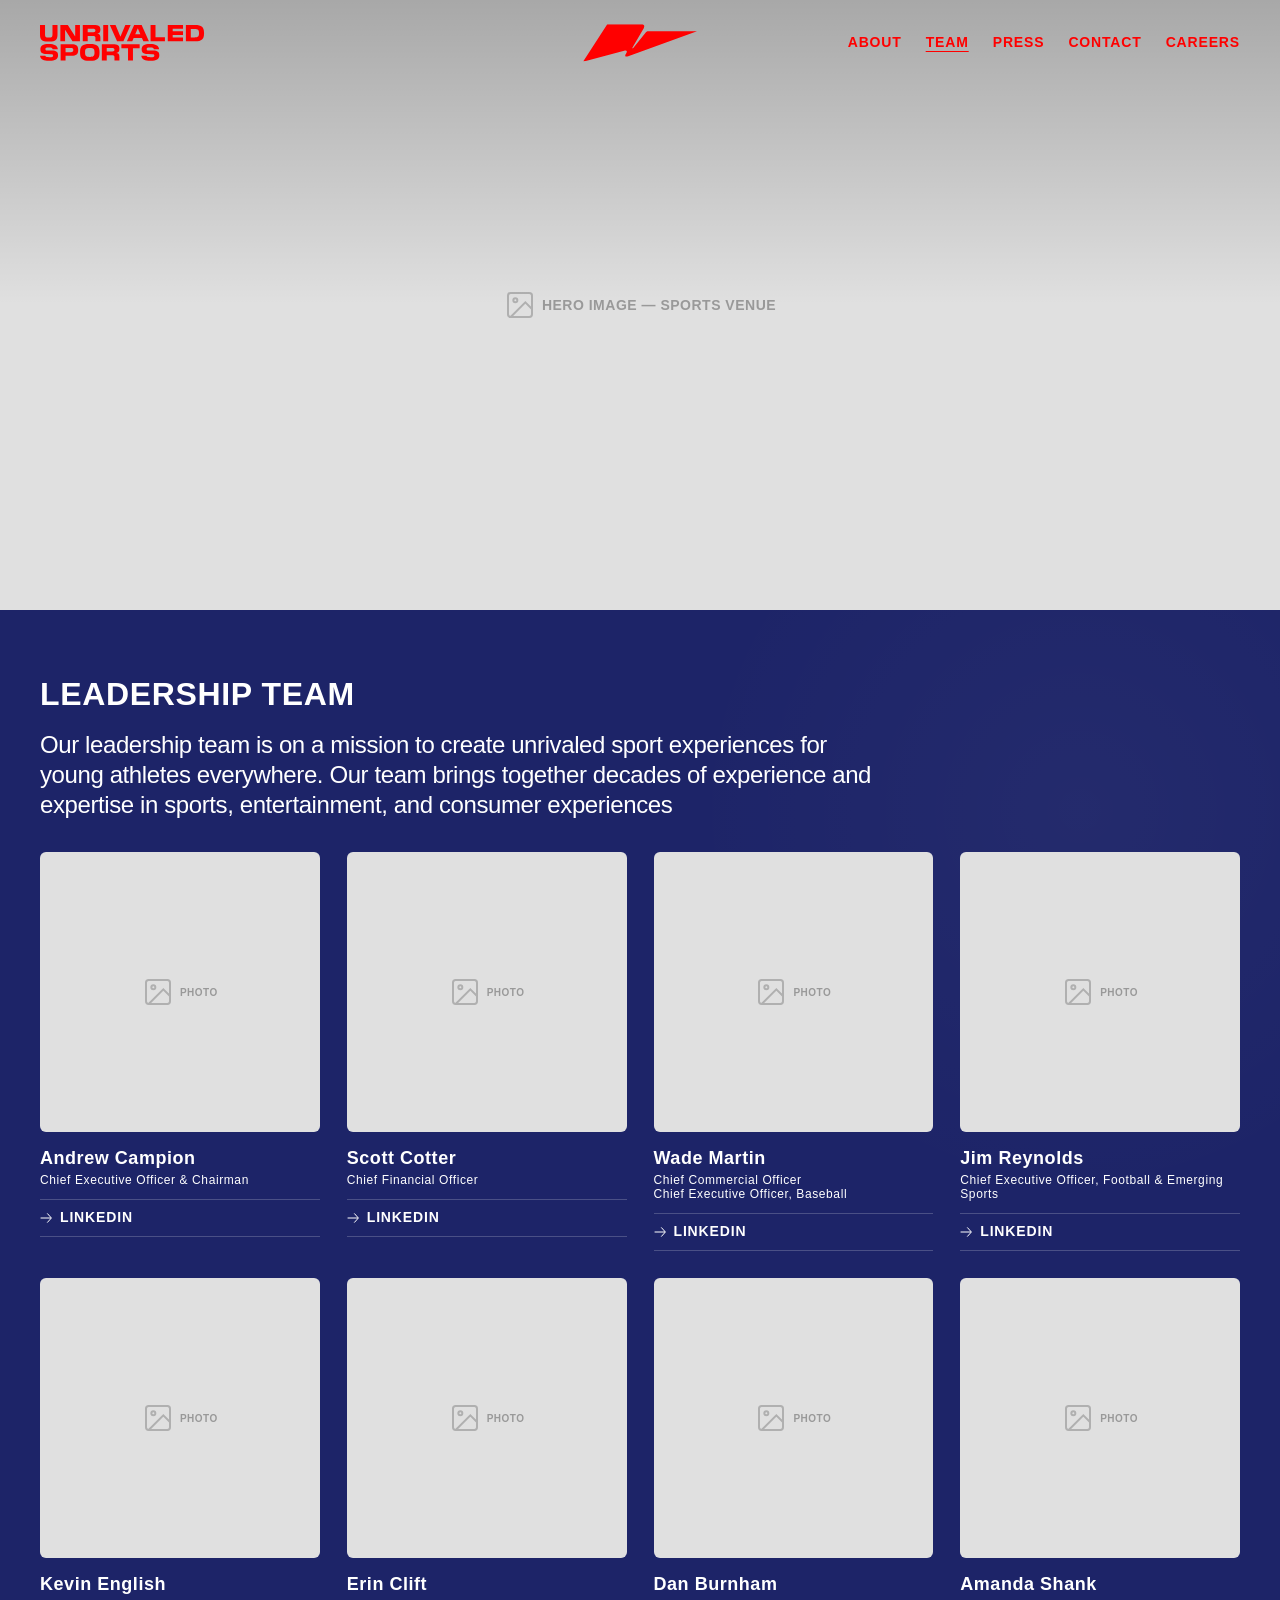
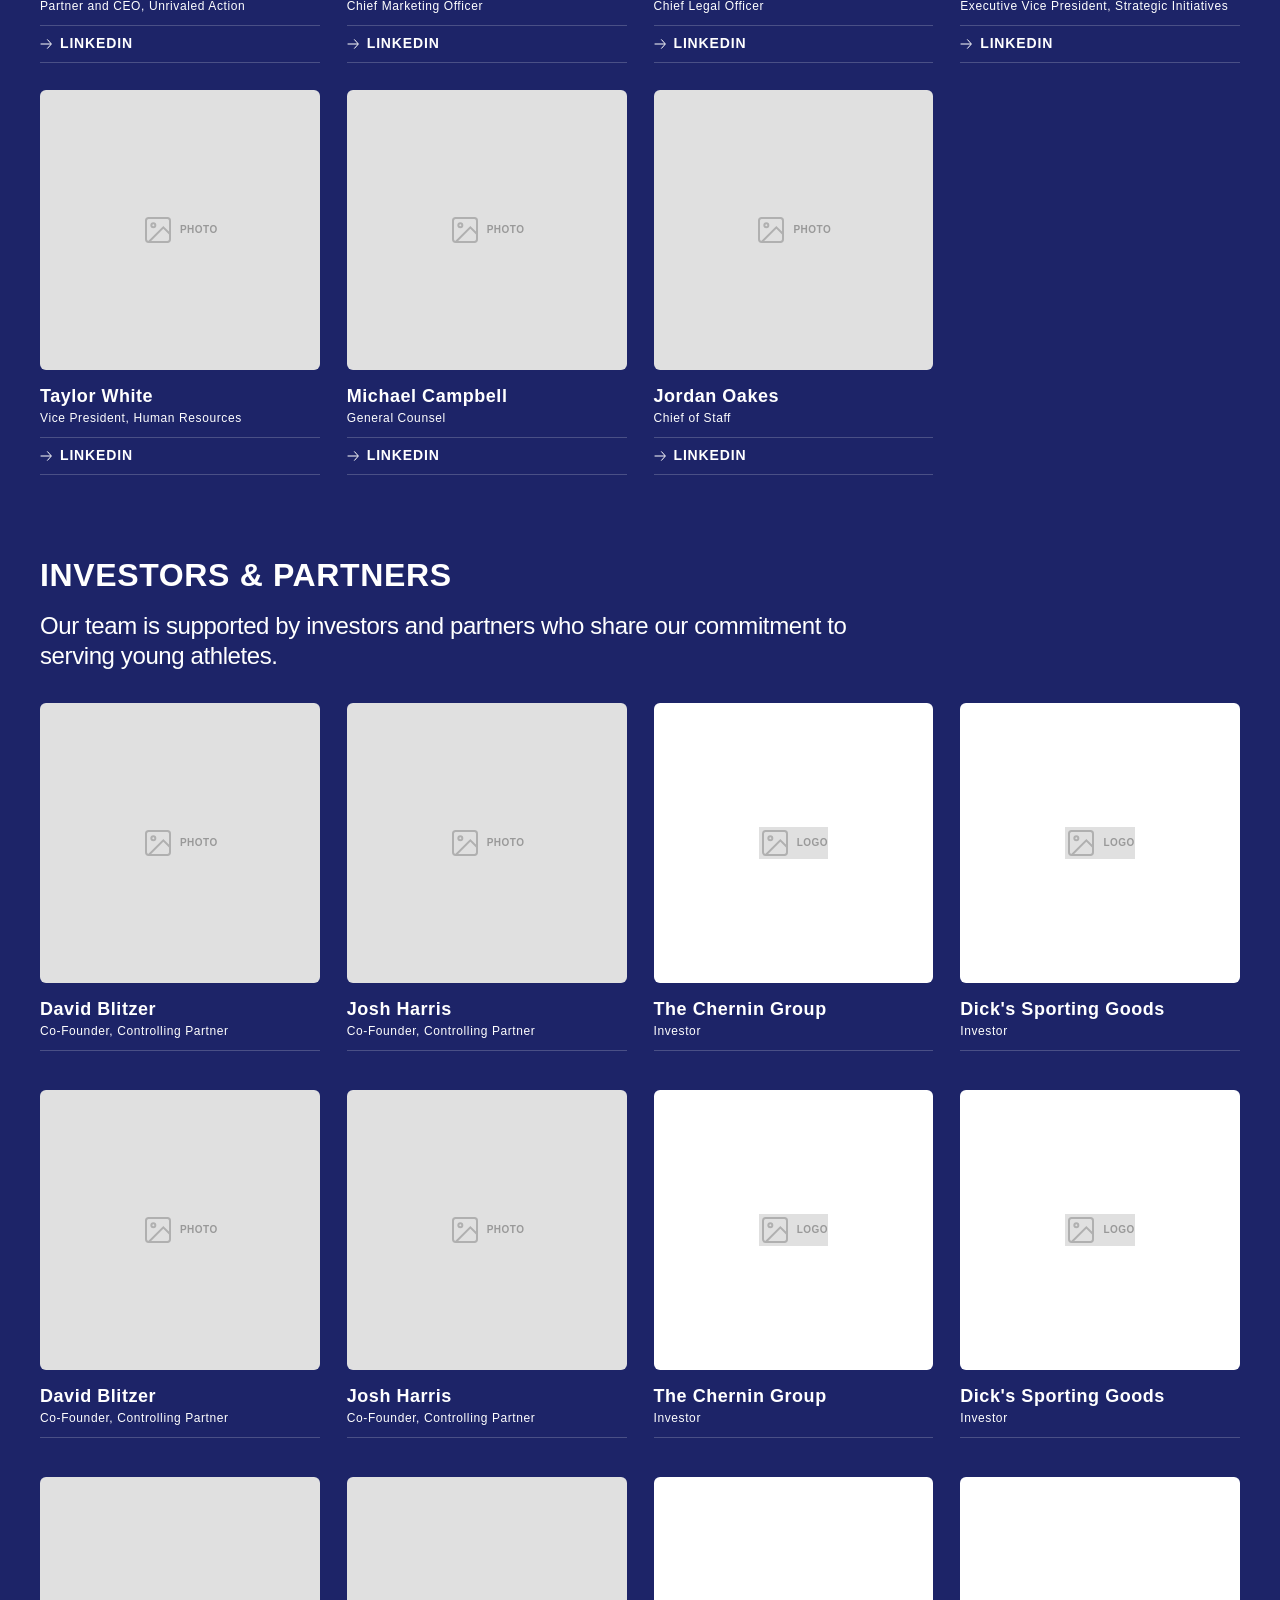
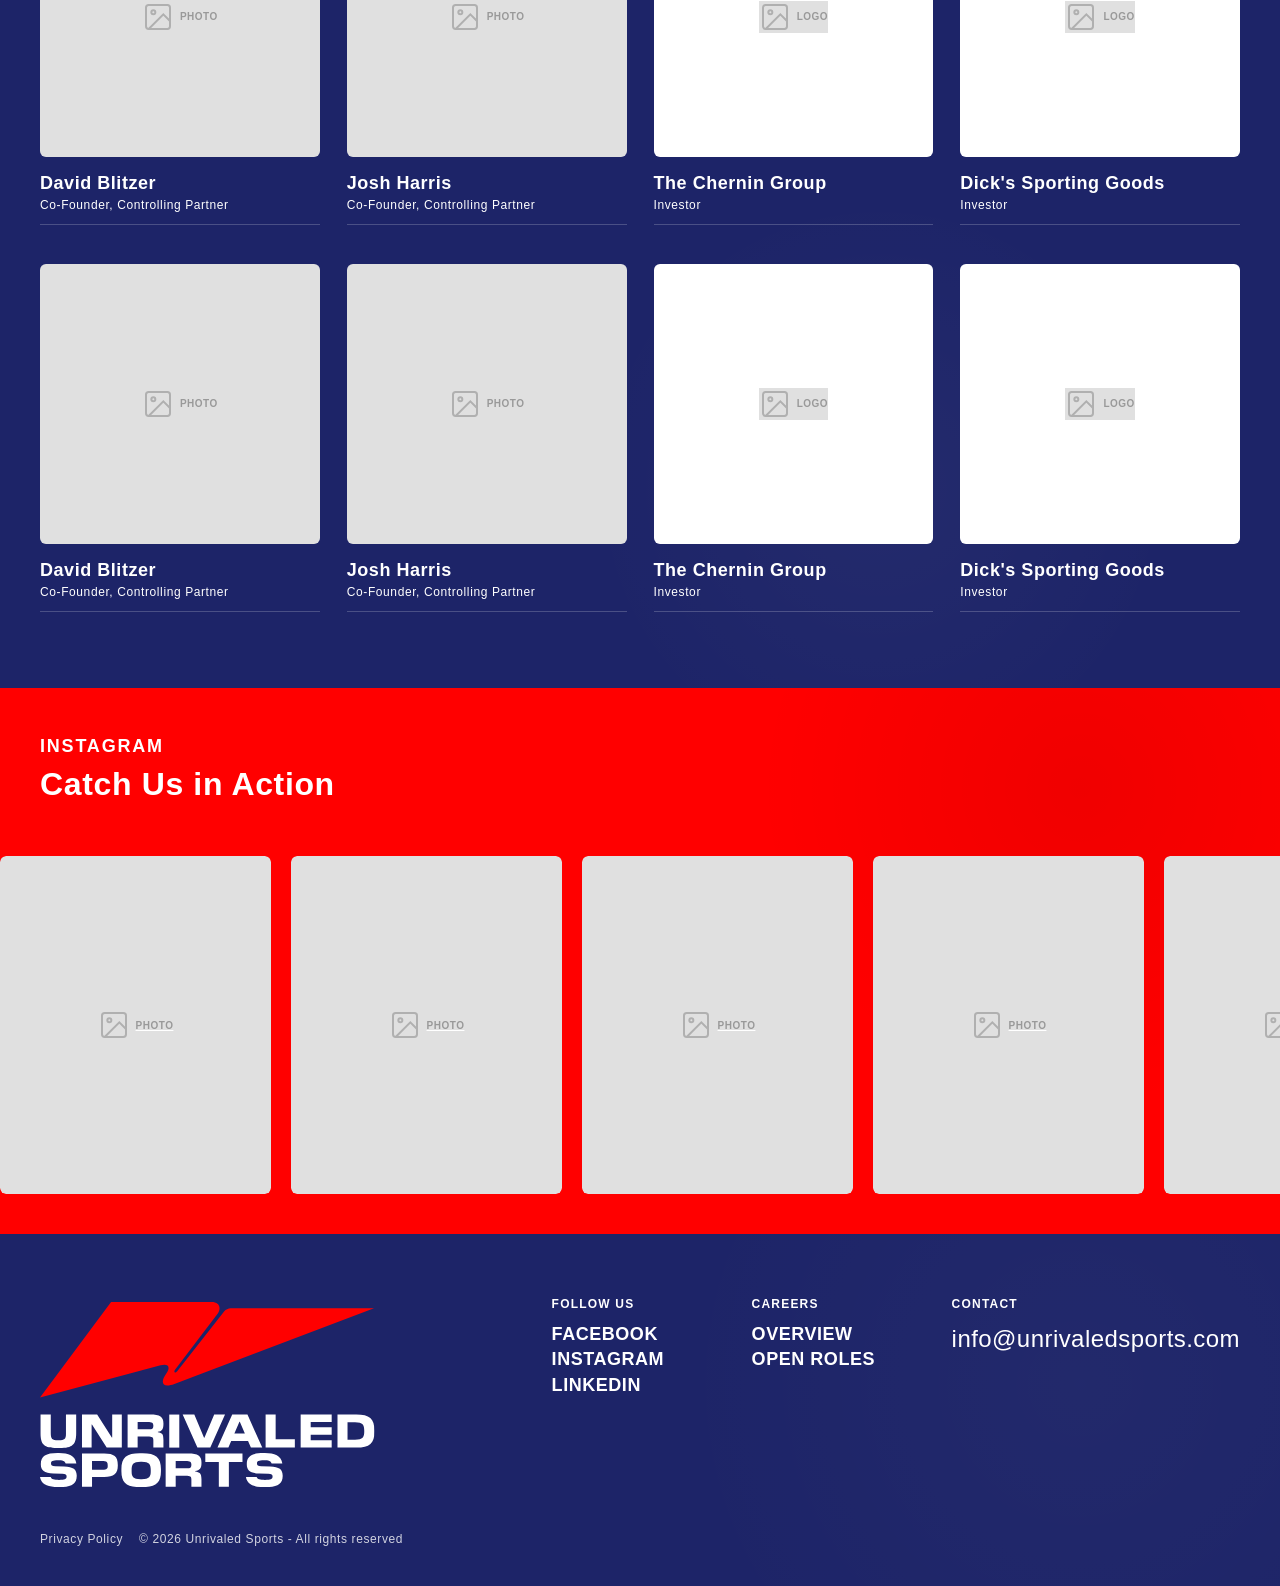
==== team.html @ 8a08aa93 "Initial commit: Unrivaled Sports static site" ====
<!DOCTYPE html>
<html lang="en">
<head>
  <meta charset="UTF-8">
  <meta name="viewport" content="width=device-width, initial-scale=1.0">
  <title>Unrivaled Sports — Team</title>
  <style>
    /* === DESIGN TOKENS (from unrivaled-design-tokens-v2.css) === */
    :root {
      --color-navy: #1D2468; --color-red: #FF0000; --color-red-alt: #FF0505;
      --color-blue: #0162FF; --color-gold: #A88A3E; --color-white: #FFFFFF;
      --color-black: #000000; --color-gray-light: #F1F1F1; --color-gray-placeholder: #D9D9D9;
      --font-display: 'Review', sans-serif; --font-ui: 'Neue Plak', sans-serif; --font-body: 'Neue Plak Text', sans-serif;
      --weight-regular: 400; --weight-medium: 500; --weight-semibold: 600; --weight-bold: 700; --weight-poster-heavy: 800;
      --page-max-width: 1440px; --content-max-width: 1320px;
      --margin-desktop: 40px; --margin-mobile: 20px; --radius: 6px;
      --transition-fast: 150ms ease; --transition-base: 250ms ease;
      --ease-out: cubic-bezier(0.25,0.1,0.25,1);
      --focus-ring-width: 2px; --focus-ring-color: var(--color-blue); --focus-ring-offset: 2px;
      --sticky-nav-height: 58px;
      --space-xs: 8px; --space-sm: 16px; --space-md: 24px; --space-lg: 32px; --space-xl: 40px;
      --team-grid-gap: 27px;
    }
    *{margin:0;padding:0;box-sizing:border-box}
    html{scroll-behavior:smooth}
    body{font-family:var(--font-body);color:var(--color-black);background:var(--color-white);overflow-x:hidden}
    body.menu-open{overflow:hidden}
    img{display:block;max-width:100%}
    a{color:inherit}
    .hide-mobile{display:none} .hide-desktop{display:inline}
    @media(min-width:1024px){.hide-mobile{display:inline}.hide-desktop{display:none}}

    /* === SITE HEADER (component 05) === */
    .site-header{position:absolute;top:0;left:0;width:100%;z-index:100}
    .site-header__inner{display:flex;align-items:center;justify-content:space-between;max-width:var(--page-max-width);margin:0 auto;padding:15px var(--margin-mobile);position:relative}
    @media(min-width:768px){.site-header__inner{padding:20px 30px}}
    @media(min-width:1024px){.site-header__inner{padding:25px var(--margin-desktop)}}
    .site-header__logo-mark{position:absolute;left:50%;top:50%;transform:translate(-50%,-50%)}
    @media(max-width:767px){.site-header__logo-mark{display:none}}
    .site-header__nav{display:none;align-items:center;gap:24px}
    @media(min-width:1024px){.site-header__nav{display:flex}}
    .site-header__nav-link{font-family:var(--font-ui);font-weight:var(--weight-bold);font-size:14px;line-height:0.85;letter-spacing:0.84px;text-transform:uppercase;text-decoration:none;color:var(--color-red);transition:opacity var(--transition-fast);opacity:0;animation:nav-fade-in 400ms var(--ease-out) forwards}
    .site-header__nav-link:nth-child(1){animation-delay:200ms}
    .site-header__nav-link:nth-child(2){animation-delay:300ms}
    .site-header__nav-link:nth-child(3){animation-delay:400ms}
    .site-header__nav-link:nth-child(4){animation-delay:500ms}
    .site-header__nav-link:nth-child(5){animation-delay:600ms}
    .site-header__nav-link:hover{opacity:0.7}
    .site-header__nav-link:focus-visible{outline:var(--focus-ring-width) solid var(--color-white);outline-offset:var(--focus-ring-offset);border-radius:2px}
    .site-header__nav-link[aria-current="page"]{opacity:1;text-decoration:underline;text-underline-offset:4px}
    @keyframes nav-fade-in{from{opacity:0;transform:translateY(-4px)}to{opacity:1;transform:translateY(0)}}
    .wordmark{display:inline-flex;align-items:center;line-height:0;text-decoration:none;color:inherit;transition:opacity var(--transition-fast)}
    .wordmark:hover{opacity:0.85}
    .wordmark svg{width:100%;height:auto;fill:currentColor}
    .site-header .wordmark{width:144px}
    @media(min-width:1024px){.site-header .wordmark{width:165px}}
    .logo-mark{display:inline-flex;align-items:center;justify-content:center;line-height:0}
    .logo-mark svg{width:100%;height:auto;fill:currentColor}
    .logo-mark--sm{width:60px}
    @media(min-width:1024px){.logo-mark--sm{width:114px}}
    .hamburger{display:flex;flex-direction:column;justify-content:center;gap:6px;width:40px;height:30px;background:none;border:none;cursor:pointer;padding:0}
    @media(min-width:1024px){.hamburger{display:none}}
    .hamburger__bar{display:block;width:100%;height:3.4px;background-color:var(--color-red-alt);border-radius:1px}

    /* === MOBILE MENU (component 06) === */
    .mobile-menu__overlay{position:fixed;inset:0;z-index:200;background-color:var(--color-red);display:flex;flex-direction:column;padding:20px var(--margin-mobile);overflow-y:auto;transform:translateX(100%);transition:transform 400ms cubic-bezier(0.42,0,0.58,1)}
    .mobile-menu[data-open="true"] .mobile-menu__overlay{transform:translateX(0)}
    .mobile-menu__close{position:absolute;top:20px;right:var(--margin-mobile);width:40px;height:40px;background:none;border:none;cursor:pointer;padding:0;display:flex;align-items:center;justify-content:center}
    .mobile-menu__close::before,.mobile-menu__close::after{content:'';position:absolute;width:32px;height:3.4px;background-color:var(--color-black);border-radius:1px}
    .mobile-menu__close::before{transform:rotate(45deg)}
    .mobile-menu__close::after{transform:rotate(-45deg)}
    .mobile-menu__nav{flex:1;display:flex;flex-direction:column;justify-content:center;padding:80px 0 40px}
    .mobile-menu__nav-item{display:block;padding:20px 0;border-top:1px solid rgba(255,255,255,0.3);text-decoration:none;font-family:var(--font-display);font-weight:var(--weight-poster-heavy);font-size:47px;line-height:1;letter-spacing:0.93px;text-transform:uppercase;color:var(--color-black);transition:opacity var(--transition-fast)}
    .mobile-menu__nav-item:last-child{border-bottom:1px solid rgba(255,255,255,0.3)}
    .mobile-menu__nav-item:hover{opacity:0.7}

    /* === STICKY MOBILE NAV (component 07) === */
    .sticky-mobile-nav{position:fixed;top:0;left:0;width:100%;height:var(--sticky-nav-height);background-color:var(--color-white);z-index:150;box-shadow:0 1px 8px rgba(0,0,0,0.08);transform:translateY(-100%);transition:transform 300ms var(--ease-out)}
    .sticky-mobile-nav[data-visible="true"]{transform:translateY(0)}
    @media(min-width:1024px){.sticky-mobile-nav{display:none}}
    .sticky-mobile-nav__inner{display:flex;align-items:center;justify-content:space-between;height:100%;padding:0 var(--margin-mobile)}
    .sticky-mobile-nav .wordmark{width:120px}

    /* === TEAM HERO === */
    .team-hero{position:relative;width:100%;height:400px;overflow:hidden;background:var(--color-gray-placeholder)}
    @media(min-width:768px){.team-hero{height:500px}}
    @media(min-width:1024px){.team-hero{height:610px}}
    .team-hero__media{position:absolute;inset:0;z-index:1}
    .team-hero__media>*{width:100%;height:100%;object-fit:cover;display:block}
    .team-hero__media::after{content:'';position:absolute;inset:0;pointer-events:none;background:linear-gradient(to bottom,rgba(0,0,0,0.25) 0%,transparent 50%)}
    .team-hero .site-header{position:absolute;top:0;left:0;width:100%;z-index:10}

    /* === TEAM SECTION (navy bg) === */
    .team-section{background:var(--color-navy);color:var(--color-white);position:relative;overflow:hidden;width:100%}
    .team-section::before,.team-section::after{content:'';position:absolute;border-radius:50%;pointer-events:none;background:radial-gradient(circle,rgba(255,255,255,0.03) 0%,transparent 70%)}
    .team-section::before{width:800px;height:800px;top:-200px;right:-200px}
    .team-section::after{width:600px;height:600px;bottom:-100px;right:100px}
    .team-section__inner{max-width:var(--content-max-width);margin:0 auto;padding:48px var(--margin-mobile);position:relative;z-index:1}
    @media(min-width:768px){.team-section__inner{padding:60px 30px}}
    @media(min-width:1024px){.team-section__inner{padding:64px var(--margin-desktop)}}

    /* Section header (follows component-spec SectionHeader pattern) */
    .team-section__header{margin-bottom:var(--space-lg)}
    .team-section__headline{font-family:var(--font-display);font-weight:var(--weight-bold);font-size:22px;line-height:1.11;letter-spacing:0.44px;color:var(--color-white);margin:0 0 var(--space-sm)}
    @media(min-width:1024px){.team-section__headline{font-size:32px;line-height:1.26;letter-spacing:0.64px}}
    .team-section__desc{font-family:var(--font-body);font-weight:var(--weight-regular);font-size:13px;line-height:18px;color:var(--color-white);margin:0;max-width:856px}
    @media(min-width:1024px){.team-section__desc{font-size:24px;line-height:30px;letter-spacing:-0.4px}}
    .team-section__divider{margin:48px 0}
    @media(min-width:1024px){.team-section__divider{margin:80px 0}}

    /* === TEAM GRID === */
    .team-grid{display:grid;grid-template-columns:repeat(2,1fr);gap:20px}
    @media(min-width:768px){.team-grid{grid-template-columns:repeat(3,1fr);gap:24px}}
    @media(min-width:1024px){.team-grid{grid-template-columns:repeat(4,1fr);gap:var(--team-grid-gap)}}
    /* Scroll animations */
    .team-grid[data-animate] .team-card{opacity:0;transform:translateY(20px);transition:opacity 500ms var(--ease-out),transform 500ms var(--ease-out)}
    .team-grid[data-animate].is-visible .team-card{opacity:1;transform:translateY(0)}
    .team-grid[data-animate].is-visible .team-card:nth-child(1){transition-delay:0ms}
    .team-grid[data-animate].is-visible .team-card:nth-child(2){transition-delay:60ms}
    .team-grid[data-animate].is-visible .team-card:nth-child(3){transition-delay:120ms}
    .team-grid[data-animate].is-visible .team-card:nth-child(4){transition-delay:180ms}
    .team-grid[data-animate].is-visible .team-card:nth-child(5){transition-delay:240ms}
    .team-grid[data-animate].is-visible .team-card:nth-child(6){transition-delay:300ms}
    .team-grid[data-animate].is-visible .team-card:nth-child(7){transition-delay:360ms}
    .team-grid[data-animate].is-visible .team-card:nth-child(8){transition-delay:420ms}
    .team-grid[data-animate].is-visible .team-card:nth-child(9){transition-delay:480ms}
    .team-grid[data-animate].is-visible .team-card:nth-child(10){transition-delay:540ms}
    .team-grid[data-animate].is-visible .team-card:nth-child(11){transition-delay:600ms}
    .team-grid[data-animate].is-visible .team-card:nth-child(12){transition-delay:660ms}
    .team-grid[data-animate].is-visible .team-card:nth-child(n+13){transition-delay:720ms}

    /* === TEAM CARD === */
    .team-card{display:flex;flex-direction:column}
    .team-card__photo{width:100%;aspect-ratio:1/1;border-radius:var(--radius);overflow:hidden;background:var(--color-gray-placeholder);transition:transform var(--transition-base),box-shadow var(--transition-base)}
    .team-card__photo>*{width:100%;height:100%;object-fit:cover;display:block}
    @media(hover:hover){.team-card:hover .team-card__photo{transform:scale(1.02);box-shadow:0 4px 20px rgba(0,0,0,0.2)}}
    .team-card__name{font-family:var(--font-display);font-weight:var(--weight-bold);font-size:14px;line-height:1.2;letter-spacing:0.42px;color:var(--color-white);margin:12px 0 0}
    @media(min-width:1024px){.team-card__name{font-size:18px;line-height:21.2px;letter-spacing:0.54px;margin-top:16px}}
    .team-card__title{font-family:var(--font-ui);font-weight:var(--weight-regular);font-size:10px;line-height:14px;letter-spacing:0.5px;color:var(--color-white);margin:4px 0 0}
    @media(min-width:1024px){.team-card__title{font-size:12px;letter-spacing:0.6px}}
    .team-card__divider{width:100%;height:1px;background:rgba(255,255,255,0.2);margin:10px 0}
    @media(min-width:1024px){.team-card__divider{margin:12px 0}}
    /* LinkedIn link — visit-site-link pattern (component 03/14) */
    .team-card__link{text-decoration:none;cursor:pointer;display:inline-flex;align-items:center;gap:6px;font-family:var(--font-ui);font-weight:var(--weight-bold);font-size:11px;line-height:0.85;letter-spacing:0.84px;text-transform:uppercase;color:var(--color-white);transition:opacity var(--transition-fast)}
    @media(min-width:1024px){.team-card__link{font-size:14px;gap:8px}}
    .team-card__link-arrow{width:12px;height:10px;flex-shrink:0;transition:transform var(--transition-base);fill:none;stroke:currentColor;stroke-width:1.2}
    .team-card__link:hover{opacity:0.7}
    .team-card__link:hover .team-card__link-arrow{transform:translateX(3px)}
    .team-card__link:focus-visible{outline:var(--focus-ring-width) solid var(--color-white);outline-offset:var(--focus-ring-offset);border-radius:2px}
    .team-card__divider--bottom{width:100%;height:1px;background:rgba(255,255,255,0.2);margin:10px 0 0}
    @media(min-width:1024px){.team-card__divider--bottom{margin:12px 0 0}}
    /* Partner variant — logos on white bg */
    .team-card--partner .team-card__photo{background:var(--color-white);display:flex;align-items:center;justify-content:center}
    .team-card--partner .team-card__photo>*{max-width:75%;max-height:70%;object-fit:contain;width:auto;height:auto}

    /* === WIREFRAME PLACEHOLDER === */
    .ph{display:flex;align-items:center;justify-content:center;width:100%;height:100%;background:#E0E0E0;font-family:var(--font-ui);font-size:10px;font-weight:600;color:#999;text-transform:uppercase;letter-spacing:0.5px}
    .ph::before{content:'';width:32px;height:32px;margin-right:6px;background-image:url("data:image/svg+xml,%3Csvg xmlns='http://www.w3.org/2000/svg' viewBox='0 0 24 24' fill='none' stroke='%23B0B0B0' stroke-width='1.5'%3E%3Crect x='3' y='3' width='18' height='18' rx='2'/%3E%3Ccircle cx='8.5' cy='8.5' r='1.5'/%3E%3Cpath d='M21 15l-5-5L5 21'/%3E%3C/svg%3E");background-size:contain;background-repeat:no-repeat;flex-shrink:0}

    /* === INSTAGRAM CTA (shared — section-wrapper + carousel from homepage) === */
    .section-wrapper{position:relative;width:100%}
    .section-wrapper__inner{width:100%;max-width:var(--content-max-width);margin:0 auto;padding:48px var(--margin-mobile) 0}
    @media(min-width:1024px){.section-wrapper__inner{padding:48px var(--margin-desktop) 0}}
    .section-wrapper[data-variant="accent"]{background:var(--color-red);color:var(--color-white);position:relative;overflow:hidden}
    .section-wrapper[data-variant="accent"]::before{content:'';position:absolute;width:700px;height:700px;top:-250px;right:-150px;border-radius:50%;pointer-events:none;background:radial-gradient(circle,rgba(0,0,0,0.06) 0%,transparent 65%)}
    .section-header{margin-bottom:32px}
    .section-header__label{font-family:var(--font-ui);font-weight:var(--weight-bold);font-size:12px;line-height:15px;letter-spacing:1.2px;text-transform:uppercase;margin:0 0 8px}
    @media(min-width:1024px){.section-header__label{font-size:18px;line-height:20px;letter-spacing:1.8px}}
    .section-header__headline{font-family:var(--font-display);font-weight:var(--weight-bold);font-size:22px;line-height:1.11;letter-spacing:0.44px;margin:0}
    @media(min-width:1024px){.section-header__headline{font-size:32px;line-height:1.26;letter-spacing:0.64px}}
    .carousel{width:100%;overflow:hidden;position:relative;padding:20px 0 40px}
    .carousel__track{display:flex;gap:20px;width:max-content;animation:carousel-scroll 25s linear infinite}
    @media(hover:hover){.carousel:hover .carousel__track{animation-play-state:paused}}
    @keyframes carousel-scroll{0%{transform:translateX(0)}100%{transform:translateX(calc(-50% - 10px))}}
    .carousel__slide{flex:0 0 auto}
    .carousel__slide-link{display:block;border-radius:var(--radius);overflow:hidden;transition:opacity var(--transition-fast)}
    .carousel__slide-link:hover{opacity:0.85}

    /* === SITE FOOTER (component 08) === */
    .site-footer{background:var(--color-navy);color:var(--color-white);width:100%;position:relative;overflow:hidden}
    .site-footer::before{content:'';position:absolute;width:900px;height:900px;top:-300px;right:-250px;border-radius:50%;pointer-events:none;background:radial-gradient(circle,rgba(255,255,255,0.025) 0%,transparent 65%)}
    .site-footer__inner{max-width:var(--content-max-width);margin:0 auto;padding:40px var(--margin-mobile);position:relative;z-index:1}
    @media(min-width:1024px){.site-footer__inner{padding:54px var(--margin-desktop) 40px}}
    .site-footer__main{display:flex;flex-direction:column;gap:32px}
    @media(min-width:1024px){.site-footer__main{flex-direction:row;align-items:flex-start;gap:0}}
    .site-footer__logo{order:4;padding-bottom:16px}
    @media(min-width:1024px){.site-footer__logo{order:0;flex:0 0 auto;margin-right:auto;padding-bottom:0}}
    .site-footer .wordmark{width:100%;max-width:335px}
    @media(min-width:1024px){.site-footer .wordmark{width:335px;height:auto}}
    .site-footer .wordmark svg{fill:none}
    .site-footer__col{display:flex;flex-direction:column}
    @media(min-width:1024px){.site-footer__col{min-width:160px;margin-left:40px}}
    .site-footer__label{font-family:var(--font-ui);font-weight:var(--weight-semibold);font-size:12px;line-height:32px;letter-spacing:1.2px;text-transform:uppercase;margin:0 0 4px}
    .site-footer__link{font-family:var(--font-display);font-weight:var(--weight-bold);font-size:20px;line-height:22px;letter-spacing:0.8px;text-transform:uppercase;text-decoration:none;color:var(--color-white);transition:opacity var(--transition-fast);display:block;margin-bottom:4px}
    @media(min-width:1024px){.site-footer__link{font-size:18px;line-height:21.2px;letter-spacing:0.54px}}
    .site-footer__link:hover{opacity:0.7}
    .site-footer__email{font-family:var(--font-body);font-weight:var(--weight-regular);font-size:22px;line-height:23px;letter-spacing:0.44px;text-decoration:underline;color:var(--color-white);transition:opacity var(--transition-fast)}
    @media(min-width:1024px){.site-footer__email{font-size:24px;line-height:30px;text-decoration:none}}
    .site-footer__email:hover{opacity:0.7}
    .site-footer__legal{margin-top:40px;display:flex;flex-direction:column;gap:6px}
    @media(min-width:1024px){.site-footer__legal{flex-direction:row;gap:16px}}
    .site-footer__legal-text,.site-footer__legal-link{font-family:var(--font-ui);font-weight:var(--weight-regular);font-size:12px;line-height:14px;letter-spacing:0.6px;color:var(--color-white);opacity:0.8}
    .site-footer__legal-link{text-decoration:none;transition:opacity var(--transition-fast)}
    .site-footer__legal-link:hover{opacity:1}
  </style>
</head>
<body>
  <!-- MOBILE MENU -->
  <div class="mobile-menu" id="mobileMenu" data-open="false"><div class="mobile-menu__overlay"><button class="mobile-menu__close" aria-label="Close menu" onclick="closeMenu()"></button><nav class="mobile-menu__nav"><a href="index.html" class="mobile-menu__nav-item">About</a><a href="team.html" class="mobile-menu__nav-item">Team</a><a href="index.html#press" class="mobile-menu__nav-item">Press</a><a href="index.html#contact" class="mobile-menu__nav-item">Contact</a><a href="index.html#careers" class="mobile-menu__nav-item">Careers</a></nav></div></div>

  <!-- STICKY MOBILE NAV -->
  <div class="sticky-mobile-nav" id="stickyNav" data-visible="false"><div class="sticky-mobile-nav__inner"><a href="index.html" class="wordmark" style="color:var(--color-red)"><svg viewBox="0 0 166 36" xmlns="http://www.w3.org/2000/svg"><path d="M8.15 16.63C1.78 16.63 0 14.89 0 9.29V0h5.05v9.09c0 2.97.77 3.61 3.51 3.61h.5c2.78 0 3.5-.66 3.5-3.61V0h5.05v9.29c0 5.6-1.77 7.34-8.12 7.34H8.15z" fill="currentColor"/><path d="M40.17 16.39h-7.49L25.42 4.99h-.18v11.4h-4.76V0h7.49l7.26 11.43h.18V0h4.76v16.39z" fill="currentColor"/><path d="M47.99 16.39h-4.96V0h11.08c4.96 0 6.62 1.14 6.62 4.33v.52c0 2.46-.84 3.56-3.09 3.84v.16c2.14.37 3.09.82 3.09 3.84v3.7h-4.98v-3.47c0-1.52-.43-1.94-2.89-1.94h-4.87v5.41zm0-12.72v3.63h5.66c1.53 0 2.09-.37 2.09-1.66v-.14c0-1.43-.59-1.83-2.82-1.83h-4.93z" fill="currentColor"/><path d="M68.57 16.39h-4.96V0h4.96v16.39z" fill="currentColor"/><path d="M83.9 16.39h-6.37L70.25 0h5.76l4.8 11.5h.18L85.84 0h5.35l-7.28 16.39z" fill="currentColor"/><path d="M109.56 16.39h-5.6l-1.41-3.28h-8.33l-1.39 3.28h-5.39L94.72 0h7.53l7.31 16.39zm-11.26-12.83l-2.5 5.85h5.19l-2.5-5.85h-.19z" fill="currentColor"/><path d="M125.69 16.39H111.24V0h4.96v12.27h9.49v4.12z" fill="currentColor"/><path d="M143.89 16.39h-15.34V0h15.34v3.7h-10.38v2.62h10.38v3.73h-10.38v2.65h10.38v3.7z" fill="currentColor"/><path d="M165.03 8.52c0 5.76-2.37 7.87-8.92 7.87h-9.35V0h9.26c6.55 0 9.01 2.13 9.01 7.89v.63zm-13.31-4.66v8.67h3.71c3.89 0 4.55-1.33 4.55-4.19v-.25c0-2.86-.66-4.19-4.55-4.19h-3.71v-.04z" fill="currentColor"/><path d="M8.81 36C4.03 36 .55 34.88 0 31.04h5.28c.43 1.19 1.69 1.41 4.12 1.41 2.76 0 3.73-.42 3.75-1.55v-.19c0-.87-.46-1.27-2.09-1.29l-4.41-.16C2.09 29.07.41 27.83.41 24.67v-.16c0-3.77 2.5-5.37 8.3-5.37h.61c4.73 0 8.1 1.38 8.65 5.18h-5.28c-.36-1.24-1.52-1.61-3.82-1.61-2.64 0-3.41.42-3.41 1.52v.07c0 .87.43 1.27 2.07 1.33l4.39.14c4.55.14 6.23 1.47 6.23 4.54v.16c0 4.12-2.82 5.52-8.56 5.52h-.8z" fill="currentColor"/><path d="M25.71 35.76h-4.96V19.37h10.96c4.91 0 6.73 1.5 6.73 5.62v.47c0 3.86-1.93 5.55-6.73 5.55h-6.01v4.76zm0-12.72v4.31h5.28c2.05 0 2.48-.54 2.48-2.09v-.16c0-1.59-.5-2.06-2.52-2.06h-5.24z" fill="currentColor"/><path d="M49.45 36c-6.55 0-9.12-2.11-9.12-7.87v-1.1c0-5.76 2.57-7.9 9.12-7.9h1.27c6.55 0 9.15 2.13 9.15 7.9v1.1c0 5.76-2.59 7.87-9.15 7.87h-1.27zm.91-3.89c3.82 0 4.46-1.41 4.46-4.19v-.7c0-2.81-.64-4.19-4.46-4.19h-.53c-3.85 0-4.46 1.38-4.46 4.19v.7c0 2.79.61 4.19 4.46 4.19h.53z" fill="currentColor"/><path d="M67.15 35.76h-4.96V19.37h11.08c4.96 0 6.62 1.14 6.62 4.33v.52c0 2.46-.84 3.56-3.1 3.84v.17c2.14.37 3.1.82 3.1 3.84v3.7h-4.98v-3.47c0-1.52-.43-1.94-2.89-1.94h-4.87v5.41zm0-12.72v3.63h5.66c1.53 0 2.1-.37 2.1-1.66v-.14c0-1.43-.59-1.83-2.82-1.83h-4.94z" fill="currentColor"/><path d="M93.52 35.76h-4.96V23.49h-6.68v-4.12h18.37v4.12h-6.73v12.27z" fill="currentColor"/><path d="M110.69 36c-4.78 0-8.26-1.12-8.81-4.96h5.28c.43 1.19 1.69 1.41 4.12 1.41 2.76 0 3.73-.42 3.75-1.55v-.19c0-.87-.46-1.27-2.1-1.29l-4.41-.16c-4.55-.19-6.23-1.43-6.23-4.59v-.16c0-3.77 2.5-5.37 8.3-5.37h.62c4.73 0 8.1 1.38 8.65 5.18h-5.28c-.36-1.24-1.52-1.62-3.82-1.62-2.64 0-3.41.42-3.41 1.52v.07c0 .87.43 1.27 2.07 1.33l4.39.14c4.55.14 6.23 1.47 6.23 4.54v.16c0 4.12-2.82 5.52-8.56 5.52h-.8z" fill="currentColor"/></svg></a><button class="hamburger" aria-label="Open menu" onclick="openMenu()"><span class="hamburger__bar"></span><span class="hamburger__bar"></span><span class="hamburger__bar"></span></button></div></div>

  <!-- TEAM HERO -->
  <section class="team-hero" id="teamHero">
    <div class="team-hero__media"><div class="ph" style="font-size:14px;">Hero Image — Sports Venue</div></div>
    <header class="site-header"><div class="site-header__inner">
      <a href="index.html" class="wordmark" style="color:var(--color-red)"><svg viewBox="0 0 166 36" xmlns="http://www.w3.org/2000/svg"><path d="M8.15 16.63C1.78 16.63 0 14.89 0 9.29V0h5.05v9.09c0 2.97.77 3.61 3.51 3.61h.5c2.78 0 3.5-.66 3.5-3.61V0h5.05v9.29c0 5.6-1.77 7.34-8.12 7.34H8.15z" fill="currentColor"/><path d="M40.17 16.39h-7.49L25.42 4.99h-.18v11.4h-4.76V0h7.49l7.26 11.43h.18V0h4.76v16.39z" fill="currentColor"/><path d="M47.99 16.39h-4.96V0h11.08c4.96 0 6.62 1.14 6.62 4.33v.52c0 2.46-.84 3.56-3.09 3.84v.16c2.14.37 3.09.82 3.09 3.84v3.7h-4.98v-3.47c0-1.52-.43-1.94-2.89-1.94h-4.87v5.41zm0-12.72v3.63h5.66c1.53 0 2.09-.37 2.09-1.66v-.14c0-1.43-.59-1.83-2.82-1.83h-4.93z" fill="currentColor"/><path d="M68.57 16.39h-4.96V0h4.96v16.39z" fill="currentColor"/><path d="M83.9 16.39h-6.37L70.25 0h5.76l4.8 11.5h.18L85.84 0h5.35l-7.28 16.39z" fill="currentColor"/><path d="M109.56 16.39h-5.6l-1.41-3.28h-8.33l-1.39 3.28h-5.39L94.72 0h7.53l7.31 16.39zm-11.26-12.83l-2.5 5.85h5.19l-2.5-5.85h-.19z" fill="currentColor"/><path d="M125.69 16.39H111.24V0h4.96v12.27h9.49v4.12z" fill="currentColor"/><path d="M143.89 16.39h-15.34V0h15.34v3.7h-10.38v2.62h10.38v3.73h-10.38v2.65h10.38v3.7z" fill="currentColor"/><path d="M165.03 8.52c0 5.76-2.37 7.87-8.92 7.87h-9.35V0h9.26c6.55 0 9.01 2.13 9.01 7.89v.63zm-13.31-4.66v8.67h3.71c3.89 0 4.55-1.33 4.55-4.19v-.25c0-2.86-.66-4.19-4.55-4.19h-3.71v-.04z" fill="currentColor"/><path d="M8.81 36C4.03 36 .55 34.88 0 31.04h5.28c.43 1.19 1.69 1.41 4.12 1.41 2.76 0 3.73-.42 3.75-1.55v-.19c0-.87-.46-1.27-2.09-1.29l-4.41-.16C2.09 29.07.41 27.83.41 24.67v-.16c0-3.77 2.5-5.37 8.3-5.37h.61c4.73 0 8.1 1.38 8.65 5.18h-5.28c-.36-1.24-1.52-1.61-3.82-1.61-2.64 0-3.41.42-3.41 1.52v.07c0 .87.43 1.27 2.07 1.33l4.39.14c4.55.14 6.23 1.47 6.23 4.54v.16c0 4.12-2.82 5.52-8.56 5.52h-.8z" fill="currentColor"/><path d="M25.71 35.76h-4.96V19.37h10.96c4.91 0 6.73 1.5 6.73 5.62v.47c0 3.86-1.93 5.55-6.73 5.55h-6.01v4.76zm0-12.72v4.31h5.28c2.05 0 2.48-.54 2.48-2.09v-.16c0-1.59-.5-2.06-2.52-2.06h-5.24z" fill="currentColor"/><path d="M49.45 36c-6.55 0-9.12-2.11-9.12-7.87v-1.1c0-5.76 2.57-7.9 9.12-7.9h1.27c6.55 0 9.15 2.13 9.15 7.9v1.1c0 5.76-2.59 7.87-9.15 7.87h-1.27zm.91-3.89c3.82 0 4.46-1.41 4.46-4.19v-.7c0-2.81-.64-4.19-4.46-4.19h-.53c-3.85 0-4.46 1.38-4.46 4.19v.7c0 2.79.61 4.19 4.46 4.19h.53z" fill="currentColor"/><path d="M67.15 35.76h-4.96V19.37h11.08c4.96 0 6.62 1.14 6.62 4.33v.52c0 2.46-.84 3.56-3.1 3.84v.17c2.14.37 3.1.82 3.1 3.84v3.7h-4.98v-3.47c0-1.52-.43-1.94-2.89-1.94h-4.87v5.41zm0-12.72v3.63h5.66c1.53 0 2.1-.37 2.1-1.66v-.14c0-1.43-.59-1.83-2.82-1.83h-4.94z" fill="currentColor"/><path d="M93.52 35.76h-4.96V23.49h-6.68v-4.12h18.37v4.12h-6.73v12.27z" fill="currentColor"/><path d="M110.69 36c-4.78 0-8.26-1.12-8.81-4.96h5.28c.43 1.19 1.69 1.41 4.12 1.41 2.76 0 3.73-.42 3.75-1.55v-.19c0-.87-.46-1.27-2.1-1.29l-4.41-.16c-4.55-.19-6.23-1.43-6.23-4.59v-.16c0-3.77 2.5-5.37 8.3-5.37h.62c4.73 0 8.1 1.38 8.65 5.18h-5.28c-.36-1.24-1.52-1.62-3.82-1.62-2.64 0-3.41.42-3.41 1.52v.07c0 .87.43 1.27 2.07 1.33l4.39.14c4.55.14 6.23 1.47 6.23 4.54v.16c0 4.12-2.82 5.52-8.56 5.52h-.8z" fill="currentColor"/></svg></a>
      <div class="site-header__logo-mark logo-mark logo-mark--sm" style="color:var(--color-red)"><svg viewBox="0 0 434 142" xmlns="http://www.w3.org/2000/svg"><path d="M156.655 100.212C166.722 97.528 170.092 102.311 164.142 110.846C157.271 120.702 160.903 125.403 172.211 121.297L434 26.2306H247.736C244.967 26.2306 241.277 27.986 239.541 30.1332L191.322 89.6114C188.635 92.8322 186.312 91.4249 188.495 87.6673L231.346 14.5129C236.025 6.52863 232.267 0 222.996 0H92.3755L0 142L156.655 100.212Z" fill="currentColor"/></svg></div>
      <nav class="site-header__nav"><a href="index.html#about" class="site-header__nav-link">About</a><a href="team.html" class="site-header__nav-link" aria-current="page">Team</a><a href="index.html#press" class="site-header__nav-link">Press</a><a href="index.html#contact" class="site-header__nav-link">Contact</a><a href="index.html#careers" class="site-header__nav-link">Careers</a></nav>
      <button class="hamburger" aria-label="Open menu" onclick="openMenu()"><span class="hamburger__bar"></span><span class="hamburger__bar"></span><span class="hamburger__bar"></span></button>
    </div></header>
  </section>

  <!-- LEADERSHIP TEAM + INVESTORS & PARTNERS -->
  <section class="team-section">
    <div class="team-section__inner">
      <div class="team-section__header"><h1 class="team-section__headline">LEADERSHIP TEAM</h1><p class="team-section__desc">Our leadership team is on a mission to create unrivaled sport experiences for young athletes everywhere. Our team brings together decades of experience and expertise in sports, entertainment, and consumer experiences</p></div>
      <div class="team-grid" data-animate id="leadershipGrid">
        <div class="team-card"><div class="team-card__photo"><div class="ph">Photo</div></div><p class="team-card__name">Andrew Campion</p><p class="team-card__title">Chief Executive Officer &amp; Chairman</p><div class="team-card__divider"></div><a href="#" class="team-card__link"><svg class="team-card__link-arrow" viewBox="0 0 14 12"><path d="M8.5 0.5L13.5 6L8.5 11.5M0.5 6H13"/></svg>LinkedIn</a><div class="team-card__divider--bottom"></div></div>
        <div class="team-card"><div class="team-card__photo"><div class="ph">Photo</div></div><p class="team-card__name">Scott Cotter</p><p class="team-card__title">Chief Financial Officer</p><div class="team-card__divider"></div><a href="#" class="team-card__link"><svg class="team-card__link-arrow" viewBox="0 0 14 12"><path d="M8.5 0.5L13.5 6L8.5 11.5M0.5 6H13"/></svg>LinkedIn</a><div class="team-card__divider--bottom"></div></div>
        <div class="team-card"><div class="team-card__photo"><div class="ph">Photo</div></div><p class="team-card__name">Wade Martin</p><p class="team-card__title">Chief Commercial Officer<br>Chief Executive Officer, Baseball</p><div class="team-card__divider"></div><a href="#" class="team-card__link"><svg class="team-card__link-arrow" viewBox="0 0 14 12"><path d="M8.5 0.5L13.5 6L8.5 11.5M0.5 6H13"/></svg>LinkedIn</a><div class="team-card__divider--bottom"></div></div>
        <div class="team-card"><div class="team-card__photo"><div class="ph">Photo</div></div><p class="team-card__name">Jim Reynolds</p><p class="team-card__title">Chief Executive Officer, Football &amp; Emerging Sports</p><div class="team-card__divider"></div><a href="#" class="team-card__link"><svg class="team-card__link-arrow" viewBox="0 0 14 12"><path d="M8.5 0.5L13.5 6L8.5 11.5M0.5 6H13"/></svg>LinkedIn</a><div class="team-card__divider--bottom"></div></div>
        <div class="team-card"><div class="team-card__photo"><div class="ph">Photo</div></div><p class="team-card__name">Kevin English</p><p class="team-card__title">Partner and CEO, Unrivaled Action</p><div class="team-card__divider"></div><a href="#" class="team-card__link"><svg class="team-card__link-arrow" viewBox="0 0 14 12"><path d="M8.5 0.5L13.5 6L8.5 11.5M0.5 6H13"/></svg>LinkedIn</a><div class="team-card__divider--bottom"></div></div>
        <div class="team-card"><div class="team-card__photo"><div class="ph">Photo</div></div><p class="team-card__name">Erin Clift</p><p class="team-card__title">Chief Marketing Officer</p><div class="team-card__divider"></div><a href="#" class="team-card__link"><svg class="team-card__link-arrow" viewBox="0 0 14 12"><path d="M8.5 0.5L13.5 6L8.5 11.5M0.5 6H13"/></svg>LinkedIn</a><div class="team-card__divider--bottom"></div></div>
        <div class="team-card"><div class="team-card__photo"><div class="ph">Photo</div></div><p class="team-card__name">Dan Burnham</p><p class="team-card__title">Chief Legal Officer</p><div class="team-card__divider"></div><a href="#" class="team-card__link"><svg class="team-card__link-arrow" viewBox="0 0 14 12"><path d="M8.5 0.5L13.5 6L8.5 11.5M0.5 6H13"/></svg>LinkedIn</a><div class="team-card__divider--bottom"></div></div>
        <div class="team-card"><div class="team-card__photo"><div class="ph">Photo</div></div><p class="team-card__name">Amanda Shank</p><p class="team-card__title">Executive Vice President, Strategic Initiatives</p><div class="team-card__divider"></div><a href="#" class="team-card__link"><svg class="team-card__link-arrow" viewBox="0 0 14 12"><path d="M8.5 0.5L13.5 6L8.5 11.5M0.5 6H13"/></svg>LinkedIn</a><div class="team-card__divider--bottom"></div></div>
        <div class="team-card"><div class="team-card__photo"><div class="ph">Photo</div></div><p class="team-card__name">Taylor White</p><p class="team-card__title">Vice President, Human Resources</p><div class="team-card__divider"></div><a href="#" class="team-card__link"><svg class="team-card__link-arrow" viewBox="0 0 14 12"><path d="M8.5 0.5L13.5 6L8.5 11.5M0.5 6H13"/></svg>LinkedIn</a><div class="team-card__divider--bottom"></div></div>
        <div class="team-card"><div class="team-card__photo"><div class="ph">Photo</div></div><p class="team-card__name">Michael Campbell</p><p class="team-card__title">General Counsel</p><div class="team-card__divider"></div><a href="#" class="team-card__link"><svg class="team-card__link-arrow" viewBox="0 0 14 12"><path d="M8.5 0.5L13.5 6L8.5 11.5M0.5 6H13"/></svg>LinkedIn</a><div class="team-card__divider--bottom"></div></div>
        <div class="team-card"><div class="team-card__photo"><div class="ph">Photo</div></div><p class="team-card__name">Jordan Oakes</p><p class="team-card__title">Chief of Staff</p><div class="team-card__divider"></div><a href="#" class="team-card__link"><svg class="team-card__link-arrow" viewBox="0 0 14 12"><path d="M8.5 0.5L13.5 6L8.5 11.5M0.5 6H13"/></svg>LinkedIn</a><div class="team-card__divider--bottom"></div></div>
      </div>

      <div class="team-section__divider"></div>

      <div class="team-section__header"><h2 class="team-section__headline">INVESTORS &amp; PARTNERS</h2><p class="team-section__desc">Our team is supported by investors and partners who share our commitment to serving young athletes.</p></div>
      <div class="team-grid" data-animate id="investorsGrid">
        <div class="team-card"><div class="team-card__photo"><div class="ph">Photo</div></div><p class="team-card__name">David Blitzer</p><p class="team-card__title">Co-Founder, Controlling Partner</p><div class="team-card__divider"></div></div>
        <div class="team-card"><div class="team-card__photo"><div class="ph">Photo</div></div><p class="team-card__name">Josh Harris</p><p class="team-card__title">Co-Founder, Controlling Partner</p><div class="team-card__divider"></div></div>
        <div class="team-card team-card--partner"><div class="team-card__photo"><div class="ph">Logo</div></div><p class="team-card__name">The Chernin Group</p><p class="team-card__title">Investor</p><div class="team-card__divider"></div></div>
        <div class="team-card team-card--partner"><div class="team-card__photo"><div class="ph">Logo</div></div><p class="team-card__name">Dick's Sporting Goods</p><p class="team-card__title">Investor</p><div class="team-card__divider"></div></div>
        <div class="team-card"><div class="team-card__photo"><div class="ph">Photo</div></div><p class="team-card__name">David Blitzer</p><p class="team-card__title">Co-Founder, Controlling Partner</p><div class="team-card__divider"></div></div>
        <div class="team-card"><div class="team-card__photo"><div class="ph">Photo</div></div><p class="team-card__name">Josh Harris</p><p class="team-card__title">Co-Founder, Controlling Partner</p><div class="team-card__divider"></div></div>
        <div class="team-card team-card--partner"><div class="team-card__photo"><div class="ph">Logo</div></div><p class="team-card__name">The Chernin Group</p><p class="team-card__title">Investor</p><div class="team-card__divider"></div></div>
        <div class="team-card team-card--partner"><div class="team-card__photo"><div class="ph">Logo</div></div><p class="team-card__name">Dick's Sporting Goods</p><p class="team-card__title">Investor</p><div class="team-card__divider"></div></div>
        <div class="team-card"><div class="team-card__photo"><div class="ph">Photo</div></div><p class="team-card__name">David Blitzer</p><p class="team-card__title">Co-Founder, Controlling Partner</p><div class="team-card__divider"></div></div>
        <div class="team-card"><div class="team-card__photo"><div class="ph">Photo</div></div><p class="team-card__name">Josh Harris</p><p class="team-card__title">Co-Founder, Controlling Partner</p><div class="team-card__divider"></div></div>
        <div class="team-card team-card--partner"><div class="team-card__photo"><div class="ph">Logo</div></div><p class="team-card__name">The Chernin Group</p><p class="team-card__title">Investor</p><div class="team-card__divider"></div></div>
        <div class="team-card team-card--partner"><div class="team-card__photo"><div class="ph">Logo</div></div><p class="team-card__name">Dick's Sporting Goods</p><p class="team-card__title">Investor</p><div class="team-card__divider"></div></div>
        <div class="team-card"><div class="team-card__photo"><div class="ph">Photo</div></div><p class="team-card__name">David Blitzer</p><p class="team-card__title">Co-Founder, Controlling Partner</p><div class="team-card__divider"></div></div>
        <div class="team-card"><div class="team-card__photo"><div class="ph">Photo</div></div><p class="team-card__name">Josh Harris</p><p class="team-card__title">Co-Founder, Controlling Partner</p><div class="team-card__divider"></div></div>
        <div class="team-card team-card--partner"><div class="team-card__photo"><div class="ph">Logo</div></div><p class="team-card__name">The Chernin Group</p><p class="team-card__title">Investor</p><div class="team-card__divider"></div></div>
        <div class="team-card team-card--partner"><div class="team-card__photo"><div class="ph">Logo</div></div><p class="team-card__name">Dick's Sporting Goods</p><p class="team-card__title">Investor</p><div class="team-card__divider"></div></div>
      </div>
    </div>
  </section>

  <!-- INSTAGRAM CTA -->
  <section class="section-wrapper" data-variant="accent">
    <div class="section-wrapper__inner"><div class="section-header" data-variant="dark"><p class="section-header__label">Instagram</p><h2 class="section-header__headline">Catch Us in Action</h2></div></div>
    <div class="carousel" data-variant="instagram"><div class="carousel__track">
      <div class="carousel__slide"><a href="#" class="carousel__slide-link"><div class="ph" style="width:271px;height:338px;border-radius:6px;">Photo</div></a></div>
      <div class="carousel__slide"><a href="#" class="carousel__slide-link"><div class="ph" style="width:271px;height:338px;border-radius:6px;">Photo</div></a></div>
      <div class="carousel__slide"><a href="#" class="carousel__slide-link"><div class="ph" style="width:271px;height:338px;border-radius:6px;">Photo</div></a></div>
      <div class="carousel__slide"><a href="#" class="carousel__slide-link"><div class="ph" style="width:271px;height:338px;border-radius:6px;">Photo</div></a></div>
      <div class="carousel__slide"><a href="#" class="carousel__slide-link"><div class="ph" style="width:271px;height:338px;border-radius:6px;">Photo</div></a></div>
      <div class="carousel__slide" aria-hidden="true"><a href="#" class="carousel__slide-link" tabindex="-1"><div class="ph" style="width:271px;height:338px;border-radius:6px;">Photo</div></a></div>
      <div class="carousel__slide" aria-hidden="true"><a href="#" class="carousel__slide-link" tabindex="-1"><div class="ph" style="width:271px;height:338px;border-radius:6px;">Photo</div></a></div>
      <div class="carousel__slide" aria-hidden="true"><a href="#" class="carousel__slide-link" tabindex="-1"><div class="ph" style="width:271px;height:338px;border-radius:6px;">Photo</div></a></div>
      <div class="carousel__slide" aria-hidden="true"><a href="#" class="carousel__slide-link" tabindex="-1"><div class="ph" style="width:271px;height:338px;border-radius:6px;">Photo</div></a></div>
      <div class="carousel__slide" aria-hidden="true"><a href="#" class="carousel__slide-link" tabindex="-1"><div class="ph" style="width:271px;height:338px;border-radius:6px;">Photo</div></a></div>
    </div></div>
  </section>

  <!-- FOOTER -->
  <footer class="site-footer" id="contact"><div class="site-footer__inner"><div class="site-footer__main">
    <div class="site-footer__logo"><a href="index.html" class="wordmark"><svg width="335" height="200" viewBox="0 0 335 200" fill="none" xmlns="http://www.w3.org/2000/svg"><g clip-path="url(#clip0_ft2)"><path d="M17.04 160.08C4.14 160.08.55 156.58.55 145.3V126.57h10.22v18.31c0 5.99 1.56 7.27 7.09 7.27h1.01c5.62 0 7.09-1.32 7.09-6.27v-19.31h10.22v18.73c0 11.28-3.59 14.78-16.44 14.78h-2.72z" fill="white"/><path d="M81.82 159.6H66.67L51.99 136.62h-.37v22.98H41.99V126.56h15.15l14.68 23.03h.37v-23.03h9.62v33.04z" fill="white"/><path d="M97.65 159.6h-10.04V126.56h22.42c10.04 0 13.4 2.31 13.4 8.73v1.04c0 4.95-1.7 7.17-5.56 7.51v.33c4.33.75 5.56 1.65 5.56 7.75v7.46h-10.08v-6.99c0-3.06-.87-3.92-5.85-3.92h-9.86v10.9zm0-25.63v7.32h11.46c3.09 0 4.24-.75 4.24-3.35v-.28c0-2.88-1.2-3.68-5.7-3.68H97.65z" fill="white"/><path d="M139.29 159.6h-10.04V126.56h10.04v33.04z" fill="white"/><path d="M170.3 159.6h-12.89l-14.74-33.04h11.65l9.72 23.18h.37l9.8-23.18h10.82L170.3 159.6z" fill="white"/><path d="M222.22 159.6h-11.32l-2.85-6.61h-16.85l-2.81 6.61h-10.91l14.74-33.04h15.24l14.78 33.04zm-22.79-25.86l-5.06 11.79h10.5l-5.06-11.79h-.38z" fill="white"/><path d="M254.85 159.6h-29.24V126.56h10.04v24.74h19.2v8.31z" fill="white"/><path d="M291.69 159.6H260.66V126.56h31.03v7.45h-20.99v5.28h20.99v7.51h-20.99v5.33h20.99v7.47z" fill="white"/><path d="M334.47 143.74c0 11.61-4.79 15.85-18.05 15.85h-18.92V126.56h18.74c13.25 0 18.22 4.29 18.22 15.91v1.27zm-26.94-9.39v17.46h7.51c7.87 0 9.21-2.69 9.21-8.44v-.52c0-5.76-1.34-8.5-9.21-8.5h-7.51z" fill="white"/><path d="M17.82 199.1c-9.66 0-16.71-2.27-17.82-10v-.01h10.68c.87 2.41 3.41 2.83 8.33 2.83 5.58 0 7.55-.85 7.6-3.12v-.38c0-1.74-.93-2.55-4.24-2.59l-8.93-.33c-9.21-.38-12.61-2.88-12.61-9.25v-.33c0-7.6 5.06-10.81 16.8-10.81h1.24c9.58 0 16.39 2.78 17.49 10.43h-10.68c-.74-2.5-3.09-3.25-7.74-3.25-5.34 0-6.91.85-6.91 3.06v.13c0 1.75.87 2.55 4.19 2.69l8.89.28c9.21.28 12.61 2.97 12.61 9.17v.33c0 8.31-5.72 11.16-17.32 11.16h-1.62z" fill="white"/><path d="M52.03 198.63H41.99v-33.04h22.18c9.94 0 13.63 3.02 13.63 11.32v.95c0 7.79-3.91 11.19-13.63 11.19H52.03v5.58zm0-25.62v8.68h10.68c4.15 0 5.02-1.08 5.02-3.73v-.33c0-3.21-.5-4.62-6.06-4.62H52.03z" fill="white"/><path d="M99.87 199.11c-13.26 0-18.46-4.25-18.46-15.85v-2.22c0-11.61 5.2-15.91 18.46-15.91h2.58c13.26 0 18.51 4.29 18.51 15.91v2.22c0 11.61-5.25 15.85-18.51 15.85h-2.58zm1.85-7.84c7.73 0 9.03-2.84 9.03-7.66v-1.42c0-5.67-1.29-8.45-9.03-8.45h-1.06c-7.79 0-9.03 2.78-9.03 8.45v1.42c0 4.82 1.24 7.66 9.03 7.66h1.06z" fill="white"/><path d="M135.69 198.63h-10.04V165.59h22.42c10.04 0 13.4 2.31 13.4 8.73v1.04c0 4.96-1.7 7.18-6.27 7.73v.34c4.33.75 6.27 1.65 6.27 7.75v7.46h-10.08v-6.99c0-3.06-.87-3.92-5.84-3.92h-9.86v10.9zm0-25.62v7.32h11.46c3.09 0 4.24-.75 4.24-3.35v-.28c0-2.88-1.2-3.69-5.7-3.69h-10z" fill="white"/><path d="M188.87 198.63h-10.04v-24.74h-13.52v-8.3h37.17v8.3h-13.61v24.74z" fill="white"/><path d="M223.78 199.1c-9.66 0-16.72-2.27-17.82-10h10.68c.87 2.41 3.41 2.83 8.34 2.83 5.58 0 7.55-.85 7.6-3.12v-.38c0-1.74-.93-2.55-4.24-2.59l-8.93-.33c-9.21-.38-12.61-2.88-12.61-9.25v-.33c0-7.6 5.06-10.81 16.8-10.81h1.24c9.58 0 16.39 2.78 17.49 10.43h-10.68c-.74-2.5-3.09-3.25-7.74-3.25-5.34 0-6.91.85-6.91 3.06v.13c0 1.75.87 2.55 4.19 2.69l8.89.28c9.21.28 12.61 2.97 12.61 9.17v.33c0 8.31-5.72 11.16-17.32 11.16h-1.62z" fill="white"/><path d="M120.53 77.31c7.75-2.07 10.34 1.62 5.76 8.2-6.87 9.86-3.24 14.56 8.07 10.45L334 20.23H190.61c-2.13 0-4.97 1.35-6.31 3.01l-47.1 59.89c-2.07 2.48-3.86 1.4-2.18-1.46l42.97-56.44c3.6-6.16.71-11.19-6.42-11.19H71.08L0 109.55l120.53-32.24z" fill="#FF0000"/></g><defs><clipPath id="clip0_ft2"><rect width="334.458" height="199.115" fill="white"/></clipPath></defs></svg></a></div>
    <div class="site-footer__col"><p class="site-footer__label"><span class="hide-desktop">Socials</span><span class="hide-mobile">Follow Us</span></p><a href="#" class="site-footer__link">Facebook</a><a href="#" class="site-footer__link">Instagram</a><a href="#" class="site-footer__link">LinkedIn</a></div>
    <div class="site-footer__col"><p class="site-footer__label">Careers</p><a href="#" class="site-footer__link">Overview</a><a href="#" class="site-footer__link">Open Roles</a></div>
    <div class="site-footer__col"><p class="site-footer__label">Contact</p><a href="mailto:info@unrivaledsports.com" class="site-footer__email">info@unrivaledsports.com</a></div>
  </div><div class="site-footer__legal"><a href="#" class="site-footer__legal-link">Privacy Policy</a><p class="site-footer__legal-text">&copy; 2026 Unrivaled Sports - All rights reserved</p></div></div></footer>

  <script>
    const mobileMenu=document.getElementById('mobileMenu');
    function openMenu(){mobileMenu.setAttribute('data-open','true');document.body.classList.add('menu-open')}
    function closeMenu(){mobileMenu.setAttribute('data-open','false');document.body.classList.remove('menu-open')}
    document.addEventListener('keydown',e=>{if(e.key==='Escape'&&mobileMenu.getAttribute('data-open')==='true')closeMenu()});
    const hero=document.getElementById('teamHero'),stickyNav=document.getElementById('stickyNav');
    new IntersectionObserver(([e])=>{stickyNav.setAttribute('data-visible',e.isIntersecting?'false':'true')},{threshold:0}).observe(hero);
    document.querySelectorAll('[data-animate]').forEach(el=>{new IntersectionObserver(([e])=>{if(e.isIntersecting){el.classList.add('is-visible')}},{threshold:0.15}).observe(el)});
    if(window.matchMedia('(prefers-reduced-motion:reduce)').matches){document.querySelectorAll('.carousel__track').forEach(t=>t.style.animationPlayState='paused');document.querySelectorAll('[data-animate]').forEach(el=>el.classList.add('is-visible'))}
  </script>
</body>
</html>
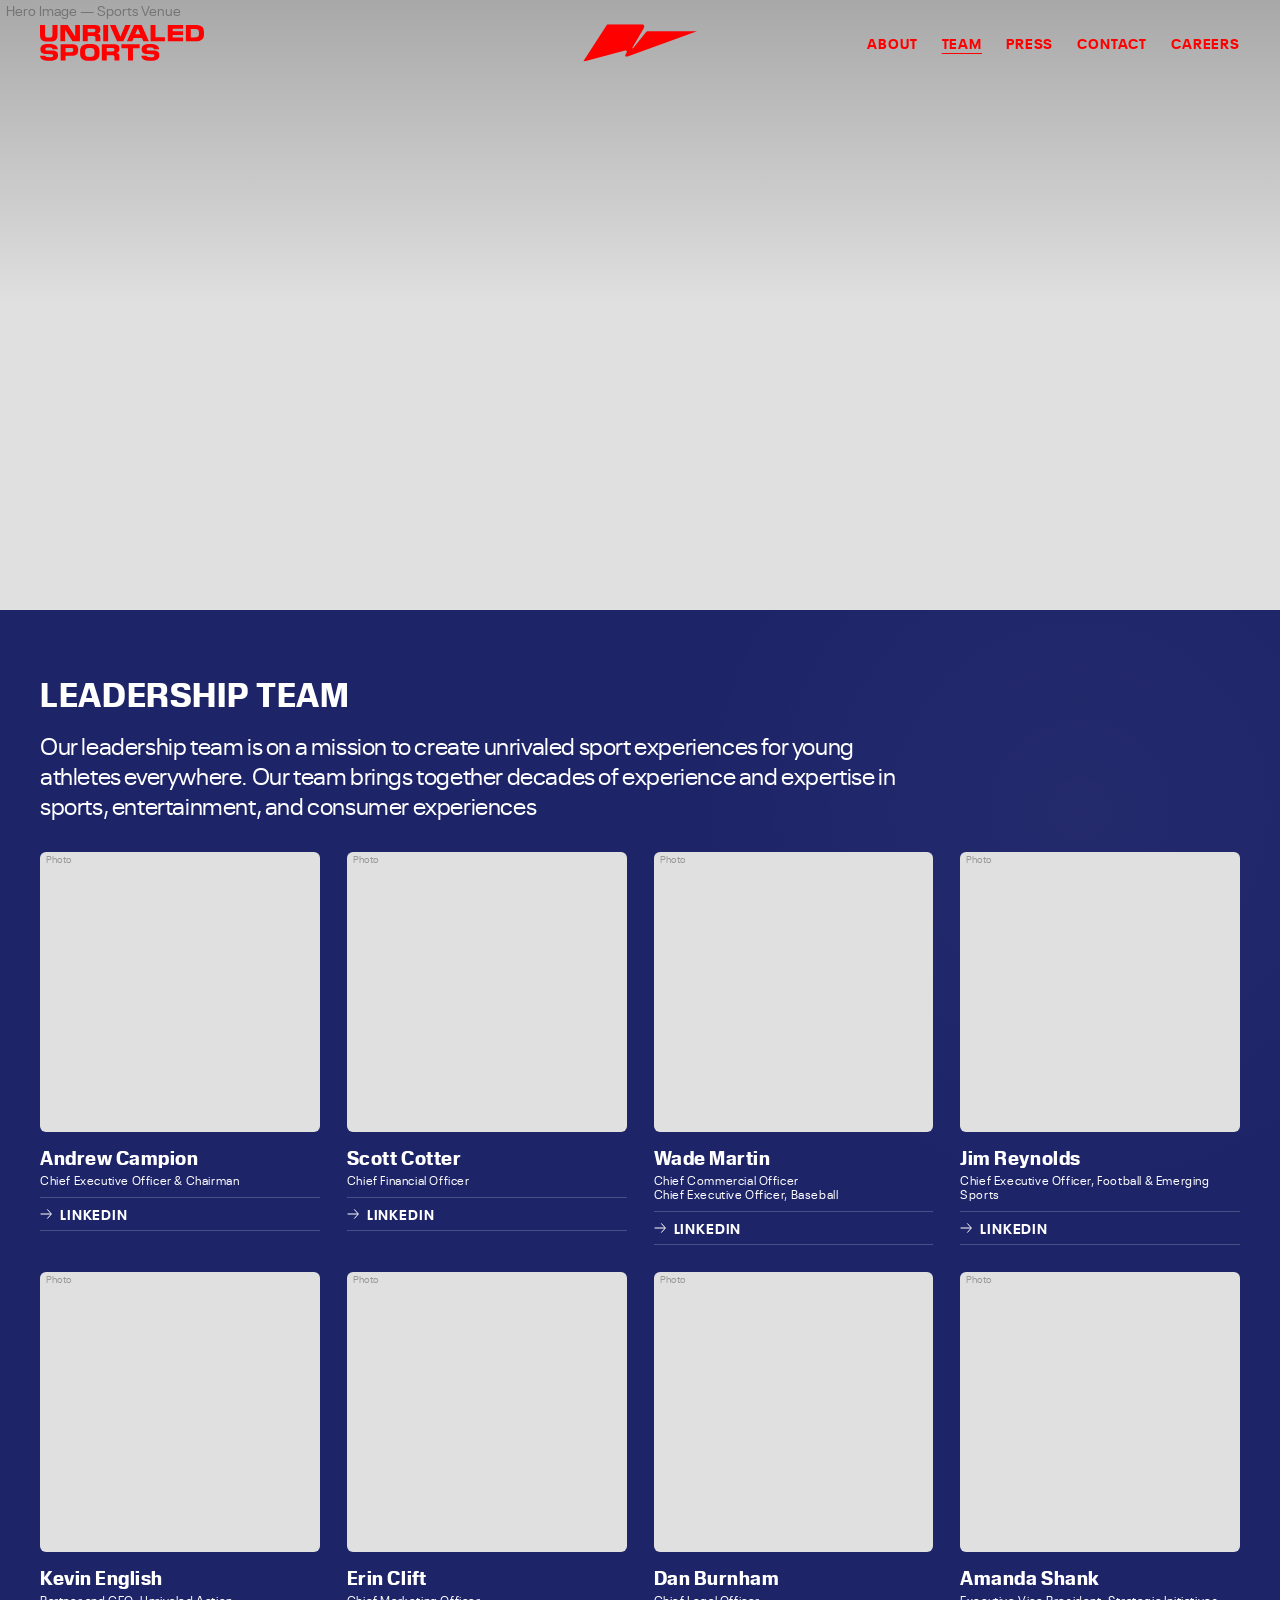
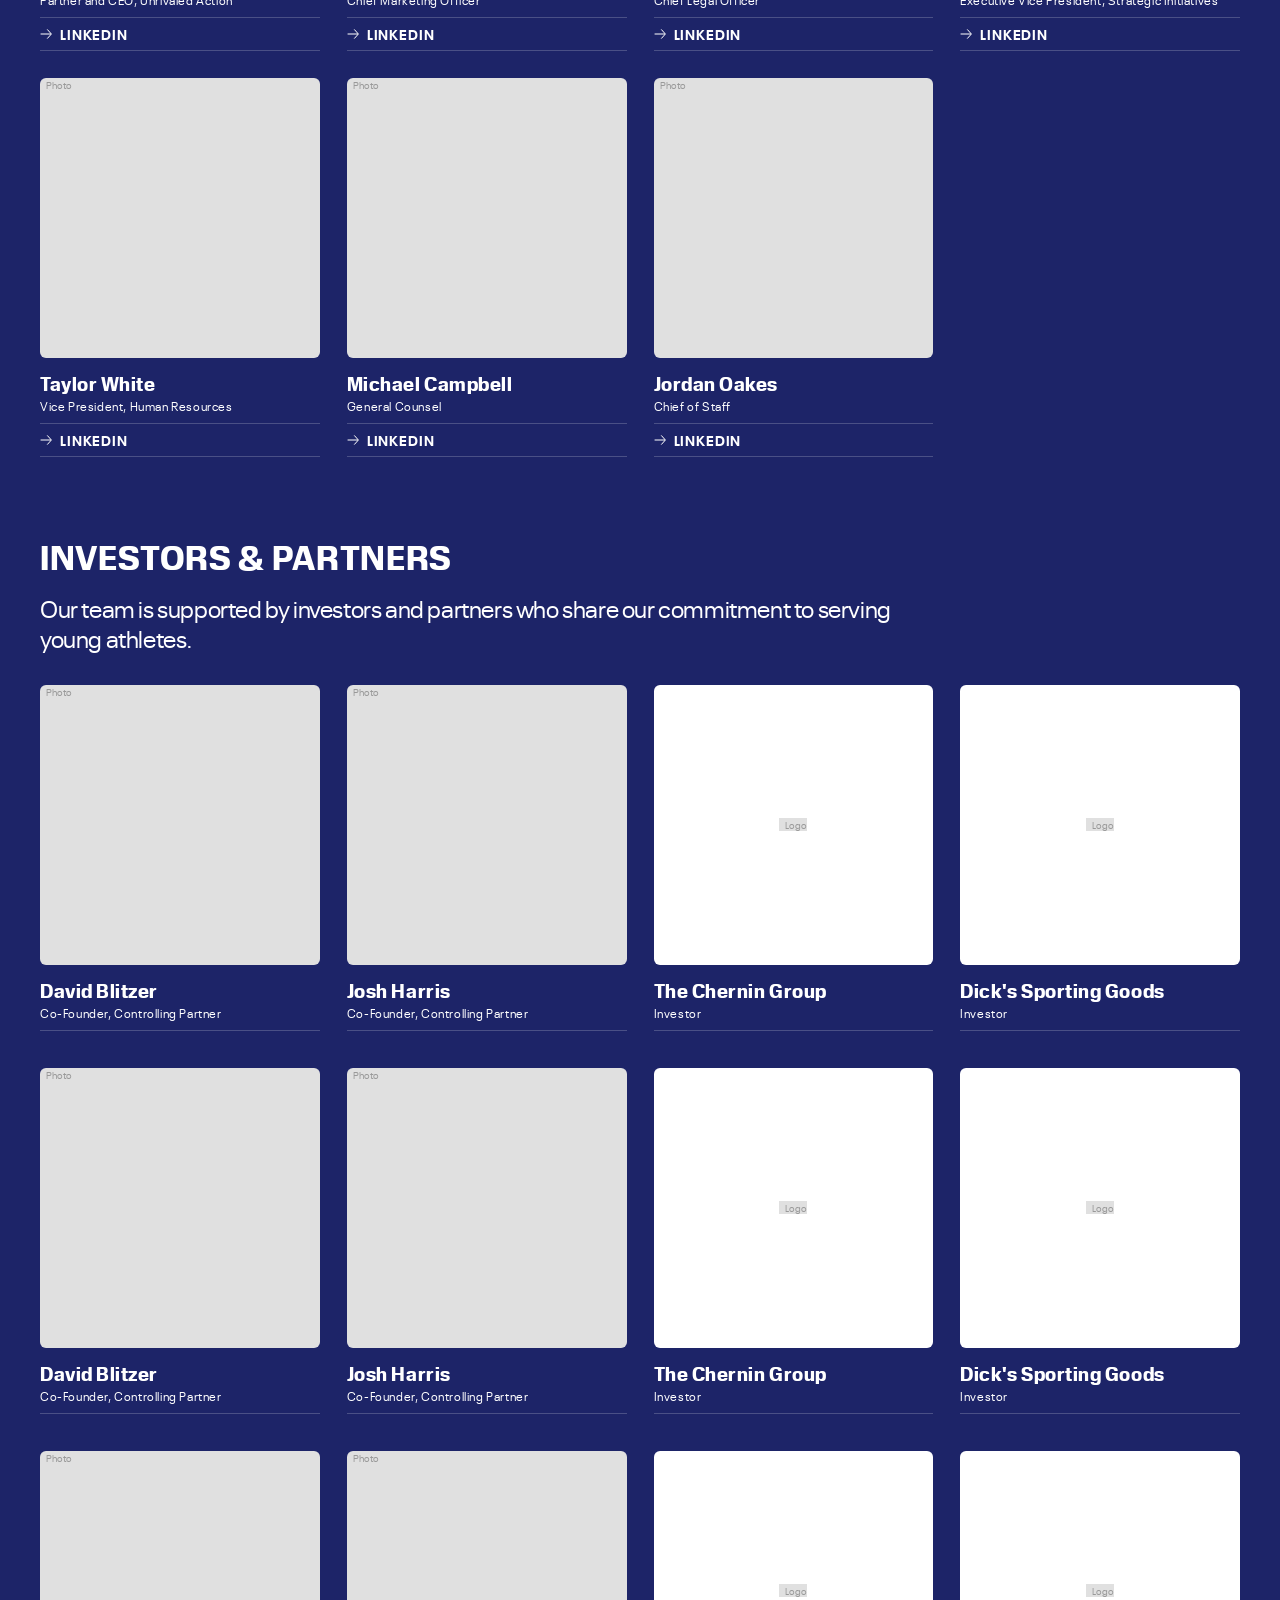
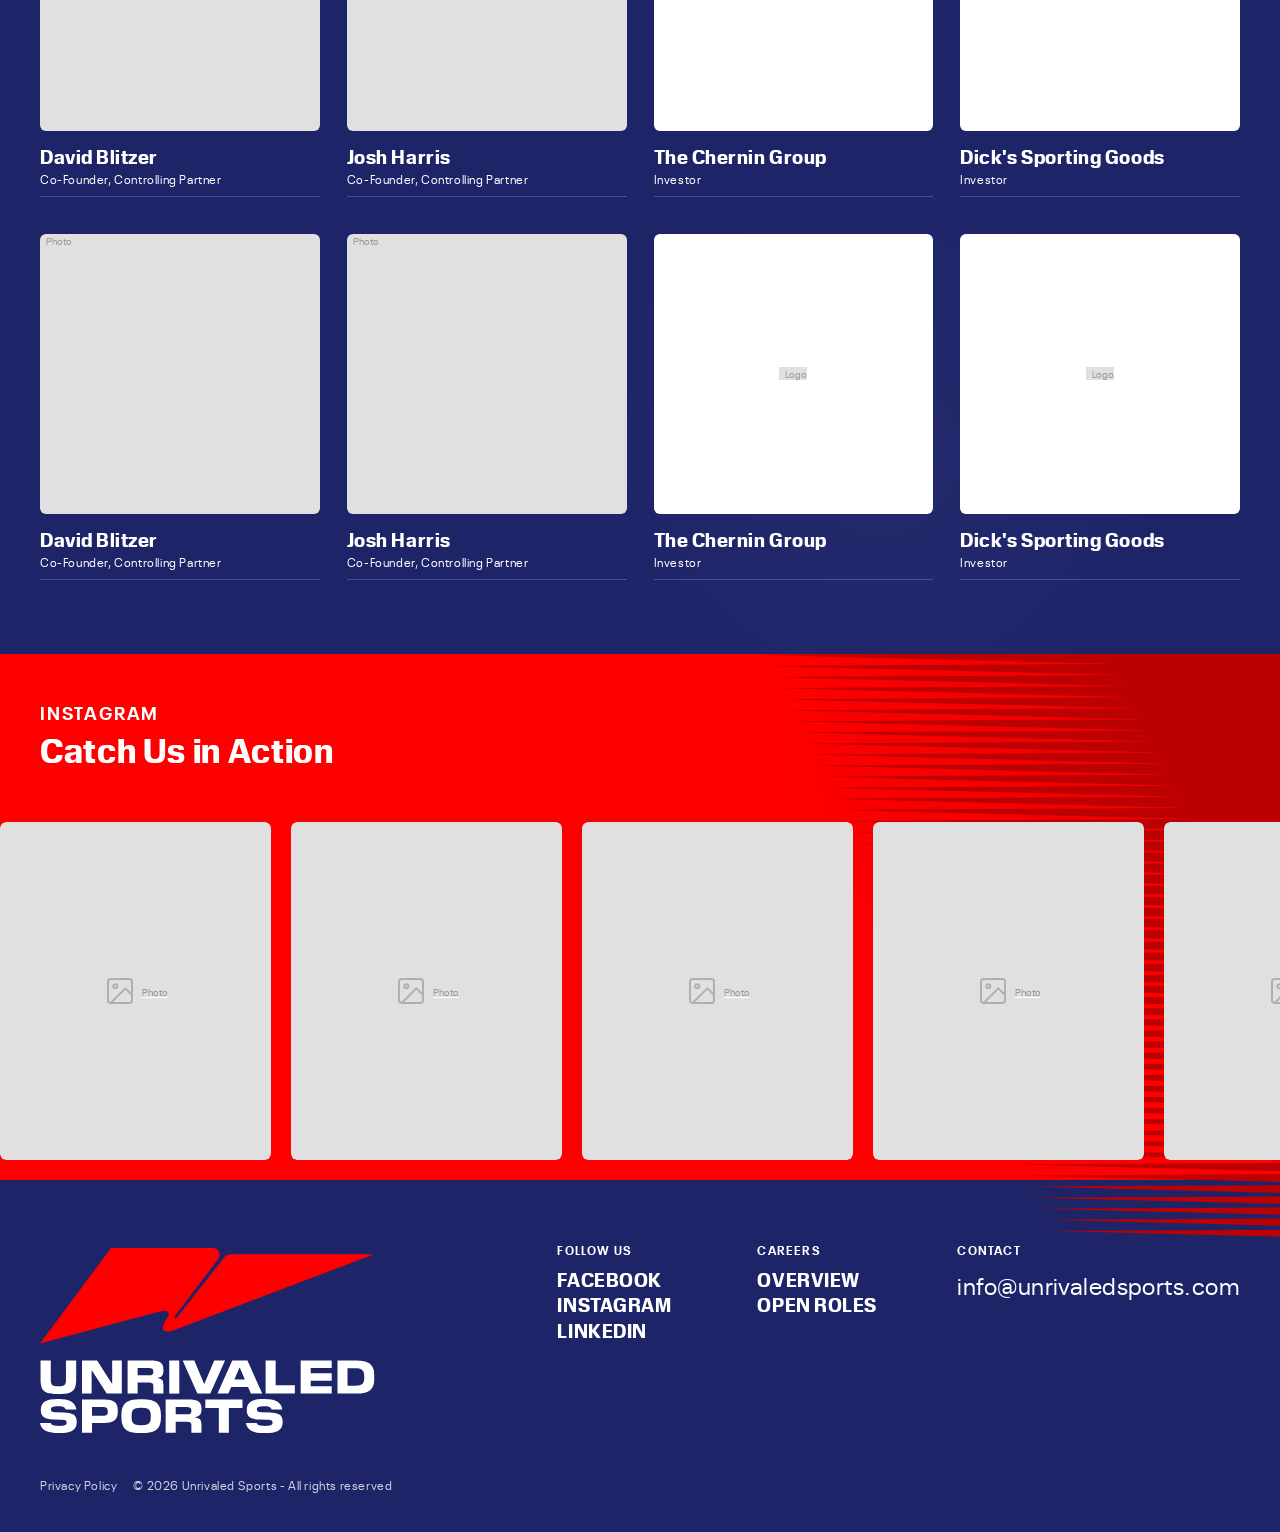
==== commit a10ffdc3: "Add accent stripes SVG to team Instagram section" ====
--- a/team.html
+++ b/team.html
@@ -5,212 +5,838 @@
   <meta name="viewport" content="width=device-width, initial-scale=1.0">
   <title>Unrivaled Sports — Team</title>
   <style>
-    /* === DESIGN TOKENS (from unrivaled-design-tokens-v2.css) === */
+    /* ==========================================================================
+       WEB FONTS
+       ========================================================================== */
+    @font-face {
+      font-family: 'Review';
+      src: url('fonts/review-bold-webfont.woff2') format('woff2'),
+           url('fonts/review-bold-webfont.woff') format('woff');
+      font-weight: 700;
+      font-style: normal;
+      font-display: swap;
+    }
+    @font-face {
+      font-family: 'Review';
+      src: url('fonts/review-heavy-webfont.woff2') format('woff2'),
+           url('fonts/review-heavy-webfont.woff') format('woff');
+      font-weight: 800;
+      font-style: normal;
+      font-display: swap;
+    }
+    @font-face {
+      font-family: 'Review Poster';
+      src: url('fonts/reviewposter-heavy-webfont.woff2') format('woff2'),
+           url('fonts/reviewposter-heavy-webfont.woff') format('woff');
+      font-weight: 800;
+      font-style: normal;
+      font-display: swap;
+    }
+    @font-face {
+      font-family: 'Neue Plak';
+      src: url('fonts/neue_plak_regular-webfont.woff2') format('woff2'),
+           url('fonts/neue_plak_regular-webfont.woff') format('woff');
+      font-weight: 400;
+      font-style: normal;
+      font-display: swap;
+    }
+    @font-face {
+      font-family: 'Neue Plak';
+      src: url('fonts/neue_plak_bold-webfont.woff2') format('woff2'),
+           url('fonts/neue_plak_bold-webfont.woff') format('woff');
+      font-weight: 700;
+      font-style: normal;
+      font-display: swap;
+    }
+    @font-face {
+      font-family: 'Neue Plak Text';
+      src: url('fonts/neue_plak_regular-webfont.woff2') format('woff2'),
+           url('fonts/neue_plak_regular-webfont.woff') format('woff');
+      font-weight: 400;
+      font-style: normal;
+      font-display: swap;
+    }
+
+    /* ==========================================================================
+       DESIGN TOKENS
+       ========================================================================== */
     :root {
-      --color-navy: #1D2468; --color-red: #FF0000; --color-red-alt: #FF0505;
-      --color-blue: #0162FF; --color-gold: #A88A3E; --color-white: #FFFFFF;
-      --color-black: #000000; --color-gray-light: #F1F1F1; --color-gray-placeholder: #D9D9D9;
-      --font-display: 'Review', sans-serif; --font-ui: 'Neue Plak', sans-serif; --font-body: 'Neue Plak Text', sans-serif;
-      --weight-regular: 400; --weight-medium: 500; --weight-semibold: 600; --weight-bold: 700; --weight-poster-heavy: 800;
-      --page-max-width: 1440px; --content-max-width: 1320px;
-      --margin-desktop: 40px; --margin-mobile: 20px; --radius: 6px;
-      --transition-fast: 150ms ease; --transition-base: 250ms ease;
-      --ease-out: cubic-bezier(0.25,0.1,0.25,1);
-      --focus-ring-width: 2px; --focus-ring-color: var(--color-blue); --focus-ring-offset: 2px;
-      --sticky-nav-height: 58px;
-      --space-xs: 8px; --space-sm: 16px; --space-md: 24px; --space-lg: 32px; --space-xl: 40px;
-      --team-grid-gap: 27px;
-    }
-    *{margin:0;padding:0;box-sizing:border-box}
-    html{scroll-behavior:smooth}
-    body{font-family:var(--font-body);color:var(--color-black);background:var(--color-white);overflow-x:hidden}
-    body.menu-open{overflow:hidden}
-    img{display:block;max-width:100%}
-    a{color:inherit}
-    .hide-mobile{display:none} .hide-desktop{display:inline}
-    @media(min-width:1024px){.hide-mobile{display:inline}.hide-desktop{display:none}}
-
-    /* === SITE HEADER (component 05) === */
-    .site-header{position:absolute;top:0;left:0;width:100%;z-index:100}
-    .site-header__inner{display:flex;align-items:center;justify-content:space-between;max-width:var(--page-max-width);margin:0 auto;padding:15px var(--margin-mobile);position:relative}
-    @media(min-width:768px){.site-header__inner{padding:20px 30px}}
-    @media(min-width:1024px){.site-header__inner{padding:25px var(--margin-desktop)}}
-    .site-header__logo-mark{position:absolute;left:50%;top:50%;transform:translate(-50%,-50%)}
-    @media(max-width:767px){.site-header__logo-mark{display:none}}
-    .site-header__nav{display:none;align-items:center;gap:24px}
-    @media(min-width:1024px){.site-header__nav{display:flex}}
-    .site-header__nav-link{font-family:var(--font-ui);font-weight:var(--weight-bold);font-size:14px;line-height:0.85;letter-spacing:0.84px;text-transform:uppercase;text-decoration:none;color:var(--color-red);transition:opacity var(--transition-fast);opacity:0;animation:nav-fade-in 400ms var(--ease-out) forwards}
-    .site-header__nav-link:nth-child(1){animation-delay:200ms}
-    .site-header__nav-link:nth-child(2){animation-delay:300ms}
-    .site-header__nav-link:nth-child(3){animation-delay:400ms}
-    .site-header__nav-link:nth-child(4){animation-delay:500ms}
-    .site-header__nav-link:nth-child(5){animation-delay:600ms}
-    .site-header__nav-link:hover{opacity:0.7}
-    .site-header__nav-link:focus-visible{outline:var(--focus-ring-width) solid var(--color-white);outline-offset:var(--focus-ring-offset);border-radius:2px}
-    .site-header__nav-link[aria-current="page"]{opacity:1;text-decoration:underline;text-underline-offset:4px}
-    @keyframes nav-fade-in{from{opacity:0;transform:translateY(-4px)}to{opacity:1;transform:translateY(0)}}
-    .wordmark{display:inline-flex;align-items:center;line-height:0;text-decoration:none;color:inherit;transition:opacity var(--transition-fast)}
-    .wordmark:hover{opacity:0.85}
-    .wordmark svg{width:100%;height:auto;fill:currentColor}
-    .site-header .wordmark{width:144px}
-    @media(min-width:1024px){.site-header .wordmark{width:165px}}
-    .logo-mark{display:inline-flex;align-items:center;justify-content:center;line-height:0}
-    .logo-mark svg{width:100%;height:auto;fill:currentColor}
-    .logo-mark--sm{width:60px}
-    @media(min-width:1024px){.logo-mark--sm{width:114px}}
-    .hamburger{display:flex;flex-direction:column;justify-content:center;gap:6px;width:40px;height:30px;background:none;border:none;cursor:pointer;padding:0}
-    @media(min-width:1024px){.hamburger{display:none}}
-    .hamburger__bar{display:block;width:100%;height:3.4px;background-color:var(--color-red-alt);border-radius:1px}
-
-    /* === MOBILE MENU (component 06) === */
-    .mobile-menu__overlay{position:fixed;inset:0;z-index:200;background-color:var(--color-red);display:flex;flex-direction:column;padding:20px var(--margin-mobile);overflow-y:auto;transform:translateX(100%);transition:transform 400ms cubic-bezier(0.42,0,0.58,1)}
-    .mobile-menu[data-open="true"] .mobile-menu__overlay{transform:translateX(0)}
-    .mobile-menu__close{position:absolute;top:20px;right:var(--margin-mobile);width:40px;height:40px;background:none;border:none;cursor:pointer;padding:0;display:flex;align-items:center;justify-content:center}
-    .mobile-menu__close::before,.mobile-menu__close::after{content:'';position:absolute;width:32px;height:3.4px;background-color:var(--color-black);border-radius:1px}
-    .mobile-menu__close::before{transform:rotate(45deg)}
-    .mobile-menu__close::after{transform:rotate(-45deg)}
-    .mobile-menu__nav{flex:1;display:flex;flex-direction:column;justify-content:center;padding:80px 0 40px}
-    .mobile-menu__nav-item{display:block;padding:20px 0;border-top:1px solid rgba(255,255,255,0.3);text-decoration:none;font-family:var(--font-display);font-weight:var(--weight-poster-heavy);font-size:47px;line-height:1;letter-spacing:0.93px;text-transform:uppercase;color:var(--color-black);transition:opacity var(--transition-fast)}
-    .mobile-menu__nav-item:last-child{border-bottom:1px solid rgba(255,255,255,0.3)}
-    .mobile-menu__nav-item:hover{opacity:0.7}
-
-    /* === STICKY MOBILE NAV (component 07) === */
-    .sticky-mobile-nav{position:fixed;top:0;left:0;width:100%;height:var(--sticky-nav-height);background-color:var(--color-white);z-index:150;box-shadow:0 1px 8px rgba(0,0,0,0.08);transform:translateY(-100%);transition:transform 300ms var(--ease-out)}
-    .sticky-mobile-nav[data-visible="true"]{transform:translateY(0)}
-    @media(min-width:1024px){.sticky-mobile-nav{display:none}}
-    .sticky-mobile-nav__inner{display:flex;align-items:center;justify-content:space-between;height:100%;padding:0 var(--margin-mobile)}
-    .sticky-mobile-nav .wordmark{width:120px}
-
-    /* === TEAM HERO === */
-    .team-hero{position:relative;width:100%;height:400px;overflow:hidden;background:var(--color-gray-placeholder)}
-    @media(min-width:768px){.team-hero{height:500px}}
-    @media(min-width:1024px){.team-hero{height:610px}}
-    .team-hero__media{position:absolute;inset:0;z-index:1}
-    .team-hero__media>*{width:100%;height:100%;object-fit:cover;display:block}
-    .team-hero__media::after{content:'';position:absolute;inset:0;pointer-events:none;background:linear-gradient(to bottom,rgba(0,0,0,0.25) 0%,transparent 50%)}
-    .team-hero .site-header{position:absolute;top:0;left:0;width:100%;z-index:10}
-
-    /* === TEAM SECTION (navy bg) === */
-    .team-section{background:var(--color-navy);color:var(--color-white);position:relative;overflow:hidden;width:100%}
-    .team-section::before,.team-section::after{content:'';position:absolute;border-radius:50%;pointer-events:none;background:radial-gradient(circle,rgba(255,255,255,0.03) 0%,transparent 70%)}
-    .team-section::before{width:800px;height:800px;top:-200px;right:-200px}
-    .team-section::after{width:600px;height:600px;bottom:-100px;right:100px}
-    .team-section__inner{max-width:var(--content-max-width);margin:0 auto;padding:48px var(--margin-mobile);position:relative;z-index:1}
-    @media(min-width:768px){.team-section__inner{padding:60px 30px}}
-    @media(min-width:1024px){.team-section__inner{padding:64px var(--margin-desktop)}}
-
-    /* Section header (follows component-spec SectionHeader pattern) */
-    .team-section__header{margin-bottom:var(--space-lg)}
-    .team-section__headline{font-family:var(--font-display);font-weight:var(--weight-bold);font-size:22px;line-height:1.11;letter-spacing:0.44px;color:var(--color-white);margin:0 0 var(--space-sm)}
-    @media(min-width:1024px){.team-section__headline{font-size:32px;line-height:1.26;letter-spacing:0.64px}}
-    .team-section__desc{font-family:var(--font-body);font-weight:var(--weight-regular);font-size:13px;line-height:18px;color:var(--color-white);margin:0;max-width:856px}
-    @media(min-width:1024px){.team-section__desc{font-size:24px;line-height:30px;letter-spacing:-0.4px}}
-    .team-section__divider{margin:48px 0}
-    @media(min-width:1024px){.team-section__divider{margin:80px 0}}
-
-    /* === TEAM GRID === */
-    .team-grid{display:grid;grid-template-columns:repeat(2,1fr);gap:20px}
-    @media(min-width:768px){.team-grid{grid-template-columns:repeat(3,1fr);gap:24px}}
-    @media(min-width:1024px){.team-grid{grid-template-columns:repeat(4,1fr);gap:var(--team-grid-gap)}}
-    /* Scroll animations */
-    .team-grid[data-animate] .team-card{opacity:0;transform:translateY(20px);transition:opacity 500ms var(--ease-out),transform 500ms var(--ease-out)}
-    .team-grid[data-animate].is-visible .team-card{opacity:1;transform:translateY(0)}
-    .team-grid[data-animate].is-visible .team-card:nth-child(1){transition-delay:0ms}
-    .team-grid[data-animate].is-visible .team-card:nth-child(2){transition-delay:60ms}
-    .team-grid[data-animate].is-visible .team-card:nth-child(3){transition-delay:120ms}
-    .team-grid[data-animate].is-visible .team-card:nth-child(4){transition-delay:180ms}
-    .team-grid[data-animate].is-visible .team-card:nth-child(5){transition-delay:240ms}
-    .team-grid[data-animate].is-visible .team-card:nth-child(6){transition-delay:300ms}
-    .team-grid[data-animate].is-visible .team-card:nth-child(7){transition-delay:360ms}
-    .team-grid[data-animate].is-visible .team-card:nth-child(8){transition-delay:420ms}
-    .team-grid[data-animate].is-visible .team-card:nth-child(9){transition-delay:480ms}
-    .team-grid[data-animate].is-visible .team-card:nth-child(10){transition-delay:540ms}
-    .team-grid[data-animate].is-visible .team-card:nth-child(11){transition-delay:600ms}
-    .team-grid[data-animate].is-visible .team-card:nth-child(12){transition-delay:660ms}
-    .team-grid[data-animate].is-visible .team-card:nth-child(n+13){transition-delay:720ms}
-
-    /* === TEAM CARD === */
-    .team-card{display:flex;flex-direction:column}
-    .team-card__photo{width:100%;aspect-ratio:1/1;border-radius:var(--radius);overflow:hidden;background:var(--color-gray-placeholder);transition:transform var(--transition-base),box-shadow var(--transition-base)}
-    .team-card__photo>*{width:100%;height:100%;object-fit:cover;display:block}
-    @media(hover:hover){.team-card:hover .team-card__photo{transform:scale(1.02);box-shadow:0 4px 20px rgba(0,0,0,0.2)}}
-    .team-card__name{font-family:var(--font-display);font-weight:var(--weight-bold);font-size:14px;line-height:1.2;letter-spacing:0.42px;color:var(--color-white);margin:12px 0 0}
-    @media(min-width:1024px){.team-card__name{font-size:18px;line-height:21.2px;letter-spacing:0.54px;margin-top:16px}}
-    .team-card__title{font-family:var(--font-ui);font-weight:var(--weight-regular);font-size:10px;line-height:14px;letter-spacing:0.5px;color:var(--color-white);margin:4px 0 0}
-    @media(min-width:1024px){.team-card__title{font-size:12px;letter-spacing:0.6px}}
-    .team-card__divider{width:100%;height:1px;background:rgba(255,255,255,0.2);margin:10px 0}
-    @media(min-width:1024px){.team-card__divider{margin:12px 0}}
-    /* LinkedIn link — visit-site-link pattern (component 03/14) */
-    .team-card__link{text-decoration:none;cursor:pointer;display:inline-flex;align-items:center;gap:6px;font-family:var(--font-ui);font-weight:var(--weight-bold);font-size:11px;line-height:0.85;letter-spacing:0.84px;text-transform:uppercase;color:var(--color-white);transition:opacity var(--transition-fast)}
-    @media(min-width:1024px){.team-card__link{font-size:14px;gap:8px}}
-    .team-card__link-arrow{width:12px;height:10px;flex-shrink:0;transition:transform var(--transition-base);fill:none;stroke:currentColor;stroke-width:1.2}
-    .team-card__link:hover{opacity:0.7}
-    .team-card__link:hover .team-card__link-arrow{transform:translateX(3px)}
-    .team-card__link:focus-visible{outline:var(--focus-ring-width) solid var(--color-white);outline-offset:var(--focus-ring-offset);border-radius:2px}
-    .team-card__divider--bottom{width:100%;height:1px;background:rgba(255,255,255,0.2);margin:10px 0 0}
-    @media(min-width:1024px){.team-card__divider--bottom{margin:12px 0 0}}
-    /* Partner variant — logos on white bg */
-    .team-card--partner .team-card__photo{background:var(--color-white);display:flex;align-items:center;justify-content:center}
-    .team-card--partner .team-card__photo>*{max-width:75%;max-height:70%;object-fit:contain;width:auto;height:auto}
-
-    /* === WIREFRAME PLACEHOLDER === */
-    .ph{display:flex;align-items:center;justify-content:center;width:100%;height:100%;background:#E0E0E0;font-family:var(--font-ui);font-size:10px;font-weight:600;color:#999;text-transform:uppercase;letter-spacing:0.5px}
-    .ph::before{content:'';width:32px;height:32px;margin-right:6px;background-image:url("data:image/svg+xml,%3Csvg xmlns='http://www.w3.org/2000/svg' viewBox='0 0 24 24' fill='none' stroke='%23B0B0B0' stroke-width='1.5'%3E%3Crect x='3' y='3' width='18' height='18' rx='2'/%3E%3Ccircle cx='8.5' cy='8.5' r='1.5'/%3E%3Cpath d='M21 15l-5-5L5 21'/%3E%3C/svg%3E");background-size:contain;background-repeat:no-repeat;flex-shrink:0}
-
-    /* === INSTAGRAM CTA (shared — section-wrapper + carousel from homepage) === */
-    .section-wrapper{position:relative;width:100%}
-    .section-wrapper__inner{width:100%;max-width:var(--content-max-width);margin:0 auto;padding:48px var(--margin-mobile) 0}
-    @media(min-width:1024px){.section-wrapper__inner{padding:48px var(--margin-desktop) 0}}
-    .section-wrapper[data-variant="accent"]{background:var(--color-red);color:var(--color-white);position:relative;overflow:hidden}
-    .section-wrapper[data-variant="accent"]::before{content:'';position:absolute;width:700px;height:700px;top:-250px;right:-150px;border-radius:50%;pointer-events:none;background:radial-gradient(circle,rgba(0,0,0,0.06) 0%,transparent 65%)}
-    .section-header{margin-bottom:32px}
-    .section-header__label{font-family:var(--font-ui);font-weight:var(--weight-bold);font-size:12px;line-height:15px;letter-spacing:1.2px;text-transform:uppercase;margin:0 0 8px}
-    @media(min-width:1024px){.section-header__label{font-size:18px;line-height:20px;letter-spacing:1.8px}}
-    .section-header__headline{font-family:var(--font-display);font-weight:var(--weight-bold);font-size:22px;line-height:1.11;letter-spacing:0.44px;margin:0}
-    @media(min-width:1024px){.section-header__headline{font-size:32px;line-height:1.26;letter-spacing:0.64px}}
-    .carousel{width:100%;overflow:hidden;position:relative;padding:20px 0 40px}
-    .carousel__track{display:flex;gap:20px;width:max-content;animation:carousel-scroll 25s linear infinite}
-    @media(hover:hover){.carousel:hover .carousel__track{animation-play-state:paused}}
-    @keyframes carousel-scroll{0%{transform:translateX(0)}100%{transform:translateX(calc(-50% - 10px))}}
-    .carousel__slide{flex:0 0 auto}
-    .carousel__slide-link{display:block;border-radius:var(--radius);overflow:hidden;transition:opacity var(--transition-fast)}
-    .carousel__slide-link:hover{opacity:0.85}
-
-    /* === SITE FOOTER (component 08) === */
-    .site-footer{background:var(--color-navy);color:var(--color-white);width:100%;position:relative;overflow:hidden}
-    .site-footer::before{content:'';position:absolute;width:900px;height:900px;top:-300px;right:-250px;border-radius:50%;pointer-events:none;background:radial-gradient(circle,rgba(255,255,255,0.025) 0%,transparent 65%)}
-    .site-footer__inner{max-width:var(--content-max-width);margin:0 auto;padding:40px var(--margin-mobile);position:relative;z-index:1}
-    @media(min-width:1024px){.site-footer__inner{padding:54px var(--margin-desktop) 40px}}
-    .site-footer__main{display:flex;flex-direction:column;gap:32px}
-    @media(min-width:1024px){.site-footer__main{flex-direction:row;align-items:flex-start;gap:0}}
-    .site-footer__logo{order:4;padding-bottom:16px}
-    @media(min-width:1024px){.site-footer__logo{order:0;flex:0 0 auto;margin-right:auto;padding-bottom:0}}
-    .site-footer .wordmark{width:100%;max-width:335px}
-    @media(min-width:1024px){.site-footer .wordmark{width:335px;height:auto}}
-    .site-footer .wordmark svg{fill:none}
-    .site-footer__col{display:flex;flex-direction:column}
-    @media(min-width:1024px){.site-footer__col{min-width:160px;margin-left:40px}}
-    .site-footer__label{font-family:var(--font-ui);font-weight:var(--weight-semibold);font-size:12px;line-height:32px;letter-spacing:1.2px;text-transform:uppercase;margin:0 0 4px}
-    .site-footer__link{font-family:var(--font-display);font-weight:var(--weight-bold);font-size:20px;line-height:22px;letter-spacing:0.8px;text-transform:uppercase;text-decoration:none;color:var(--color-white);transition:opacity var(--transition-fast);display:block;margin-bottom:4px}
-    @media(min-width:1024px){.site-footer__link{font-size:18px;line-height:21.2px;letter-spacing:0.54px}}
-    .site-footer__link:hover{opacity:0.7}
-    .site-footer__email{font-family:var(--font-body);font-weight:var(--weight-regular);font-size:22px;line-height:23px;letter-spacing:0.44px;text-decoration:underline;color:var(--color-white);transition:opacity var(--transition-fast)}
-    @media(min-width:1024px){.site-footer__email{font-size:24px;line-height:30px;text-decoration:none}}
-    .site-footer__email:hover{opacity:0.7}
-    .site-footer__legal{margin-top:40px;display:flex;flex-direction:column;gap:6px}
-    @media(min-width:1024px){.site-footer__legal{flex-direction:row;gap:16px}}
-    .site-footer__legal-text,.site-footer__legal-link{font-family:var(--font-ui);font-weight:var(--weight-regular);font-size:12px;line-height:14px;letter-spacing:0.6px;color:var(--color-white);opacity:0.8}
-    .site-footer__legal-link{text-decoration:none;transition:opacity var(--transition-fast)}
-    .site-footer__legal-link:hover{opacity:1}
+      --color-navy:           #1D2468;
+      --color-red:            #FF0000;
+      --color-red-alt:        #FF0505;
+      --color-blue:           #0162FF;
+      --color-gold:           #A88A3E;
+      --color-gold-overlay:   #C1A556;
+      --color-white:          #FFFFFF;
+      --color-black:          #000000;
+      --color-gray-light:     #F1F1F1;
+      --color-gray-placeholder: #D9D9D9;
+
+      --font-display:         'Review', 'Arial Black', sans-serif;
+      --font-display-poster:  'Review Poster', 'Review', 'Arial Black', sans-serif;
+      --font-ui:              'Neue Plak', 'Helvetica Neue', Helvetica, Arial, sans-serif;
+      --font-body:            'Neue Plak Text', 'Neue Plak', 'Helvetica Neue', Helvetica, Arial, sans-serif;
+      --weight-regular:       400;
+      --weight-medium:        500;
+      --weight-semibold:      600;
+      --weight-bold:          700;
+      --weight-poster-heavy:  800;
+
+      --page-max-width:       1440px;
+      --content-max-width:    1320px;
+      --margin-desktop:       40px;
+      --margin-mobile:        20px;
+      --radius:               6px;
+
+      --transition-fast:      150ms ease;
+      --transition-base:      250ms ease;
+      --ease-out:             cubic-bezier(0.25, 0.1, 0.25, 1);
+      --focus-ring-width:     2px;
+      --focus-ring-color:     var(--color-blue);
+      --focus-ring-offset:    2px;
+
+      --hamburger-bar-color:  var(--color-red-alt);
+      --hamburger-bar-height: 3.4px;
+      --hamburger-bar-width:  40px;
+      --sticky-nav-height:    58px;
+    }
+
+    * { margin: 0; padding: 0; box-sizing: border-box; }
+    html { scroll-behavior: smooth; }
+    body { font-family: var(--font-body); color: var(--color-black); background: var(--color-white); overflow-x: hidden; }
+    body.menu-open { overflow: hidden; }
+    img { display: block; max-width: 100%; }
+    a { color: inherit; }
+
+
+    /* ==========================================================================
+       01. SITE HEADER
+       ========================================================================== */
+    .site-header { position: absolute; top: 0; left: 0; width: 100%; z-index: 100; }
+    .site-header__inner {
+      display: flex; align-items: center; justify-content: space-between;
+      max-width: var(--page-max-width); margin: 0 auto;
+      padding: 15px var(--margin-mobile); position: relative;
+    }
+    @media (min-width: 768px) { .site-header__inner { padding: 20px 30px; } }
+    @media (min-width: 1024px) { .site-header__inner { padding: 25px var(--margin-desktop); } }
+
+    .site-header__logo-mark {
+      position: absolute; left: 50%; top: 50%; transform: translate(-50%, -50%);
+    }
+    @media (max-width: 767px) { .site-header__logo-mark { display: none; } }
+
+    .site-header__nav { display: none; align-items: center; gap: 24px; }
+    @media (min-width: 1024px) { .site-header__nav { display: flex; } }
+
+    .site-header__nav-link {
+      font-family: var(--font-ui); font-weight: var(--weight-bold);
+      font-size: 14px; line-height: 0.85; letter-spacing: 0.84px;
+      text-transform: uppercase; text-decoration: none; color: var(--color-red);
+      transition: opacity var(--transition-fast);
+      opacity: 0; animation: nav-fade-in 400ms var(--ease-out) forwards;
+    }
+    .site-header__nav-link:nth-child(1) { animation-delay: 200ms; }
+    .site-header__nav-link:nth-child(2) { animation-delay: 300ms; }
+    .site-header__nav-link:nth-child(3) { animation-delay: 400ms; }
+    .site-header__nav-link:nth-child(4) { animation-delay: 500ms; }
+    .site-header__nav-link:nth-child(5) { animation-delay: 600ms; }
+    .site-header__nav-link:hover { opacity: 0.7; }
+    .site-header__nav-link:focus-visible {
+      outline: var(--focus-ring-width) solid var(--color-white);
+      outline-offset: var(--focus-ring-offset); border-radius: 2px;
+    }
+    @keyframes nav-fade-in {
+      from { opacity: 0; transform: translateY(-4px); }
+      to { opacity: 1; transform: translateY(0); }
+    }
+
+    /* Wordmark */
+    .wordmark {
+      display: inline-flex; align-items: center; line-height: 0;
+      text-decoration: none; color: inherit; transition: opacity var(--transition-fast);
+    }
+    .wordmark:hover { opacity: 0.85; }
+    .wordmark:focus-visible { outline: var(--focus-ring-width) solid currentColor; outline-offset: var(--focus-ring-offset); border-radius: 2px; }
+    .wordmark svg { width: 100%; height: auto; fill: currentColor; }
+    .site-header .wordmark { width: 144px; }
+    @media (min-width: 1024px) { .site-header .wordmark { width: 165px; } }
+
+    /* Logo mark */
+    .logo-mark { display: inline-flex; align-items: center; justify-content: center; line-height: 0; }
+    .logo-mark svg { width: 100%; height: auto; fill: currentColor; }
+    .logo-mark--sm { width: 60px; }
+    @media (min-width: 1024px) { .logo-mark--sm { width: 114px; } }
+
+    /* Hamburger */
+    .hamburger {
+      display: flex; flex-direction: column; justify-content: center; gap: 6px;
+      width: var(--hamburger-bar-width); height: 30px; background: none; border: none; cursor: pointer; padding: 0;
+    }
+    @media (min-width: 1024px) { .hamburger { display: none; } }
+    .hamburger__bar {
+      display: block; width: 100%; height: var(--hamburger-bar-height);
+      background-color: var(--hamburger-bar-color); border-radius: 1px;
+    }
+    .hamburger:focus-visible { outline: var(--focus-ring-width) solid var(--color-white); outline-offset: var(--focus-ring-offset); border-radius: 2px; }
+
+
+    /* ==========================================================================
+       02. MOBILE MENU
+       ========================================================================== */
+    .mobile-menu__overlay {
+      position: fixed; inset: 0; z-index: 200; background-color: var(--color-gold-overlay);
+      display: flex; flex-direction: column; padding: 20px 22px;
+      overflow-y: auto; transform: translateX(100%);
+      transition: transform 400ms cubic-bezier(0.42, 0, 0.58, 1);
+    }
+    .mobile-menu[data-open="true"] .mobile-menu__overlay { transform: translateX(0); }
+
+    .mobile-menu__header {
+      display: flex; align-items: center; justify-content: space-between;
+      flex-shrink: 0;
+    }
+    .mobile-menu__header .logo-mark { width: 81px; color: var(--color-black); }
+    .mobile-menu__header .logo-mark svg { width: 100%; height: auto; fill: currentColor; }
+
+    .mobile-menu__close {
+      width: 40px; height: 40px; background: none; border: none; cursor: pointer; padding: 0;
+      display: flex; align-items: center; justify-content: center; position: relative;
+    }
+    .mobile-menu__close::before, .mobile-menu__close::after {
+      content: ''; position: absolute; width: 32px; height: 2.8px;
+      background-color: var(--color-black); border-radius: 1px;
+    }
+    .mobile-menu__close::before { transform: rotate(45deg); }
+    .mobile-menu__close::after { transform: rotate(-45deg); }
+    .mobile-menu__close:focus-visible { outline: var(--focus-ring-width) solid var(--color-black); outline-offset: var(--focus-ring-offset); border-radius: 2px; }
+
+    .mobile-menu__nav {
+      flex: 1; display: flex; flex-direction: column; justify-content: flex-start;
+      padding: 40px 0 40px;
+    }
+    .mobile-menu__nav-item {
+      display: block; padding: 18px 0; border-top: 1px solid rgba(0,0,0,0.2);
+      text-decoration: none; font-family: var(--font-display-poster); font-weight: var(--weight-poster-heavy);
+      font-size: 66px; line-height: 0.85; letter-spacing: 0.66px; text-transform: uppercase;
+      color: var(--color-black); transition: opacity var(--transition-fast);
+    }
+    .mobile-menu__nav-item:last-child { border-bottom: 1px solid rgba(0,0,0,0.2); }
+    .mobile-menu__nav-item:hover { opacity: 0.7; }
+    .mobile-menu__nav-item:focus-visible { outline: var(--focus-ring-width) solid var(--color-black); outline-offset: var(--focus-ring-offset); border-radius: 2px; }
+
+    .mobile-menu[data-open="true"] .mobile-menu__nav-item { animation: menu-item-in 400ms var(--ease-out) both; }
+    .mobile-menu[data-open="true"] .mobile-menu__nav-item:nth-child(1) { animation-delay: 100ms; }
+    .mobile-menu[data-open="true"] .mobile-menu__nav-item:nth-child(2) { animation-delay: 150ms; }
+    .mobile-menu[data-open="true"] .mobile-menu__nav-item:nth-child(3) { animation-delay: 200ms; }
+    .mobile-menu[data-open="true"] .mobile-menu__nav-item:nth-child(4) { animation-delay: 250ms; }
+    .mobile-menu[data-open="true"] .mobile-menu__nav-item:nth-child(5) { animation-delay: 300ms; }
+    @keyframes menu-item-in { from { opacity: 0; transform: translateX(30px); } to { opacity: 1; transform: translateX(0); } }
+
+    .mobile-menu__footer {
+      display: flex; gap: 40px; padding-bottom: 30px; flex-shrink: 0;
+    }
+    .mobile-menu__footer-col { display: flex; flex-direction: column; }
+    .mobile-menu__footer-label {
+      font-family: var(--font-ui); font-weight: var(--weight-bold);
+      font-size: 12px; line-height: 20px; letter-spacing: 1.2px; text-transform: uppercase;
+      color: var(--color-black); margin: 0 0 4px;
+    }
+    .mobile-menu__footer-link {
+      font-family: var(--font-display); font-weight: var(--weight-bold);
+      font-size: 18px; line-height: 1; letter-spacing: 0.36px; text-transform: uppercase;
+      text-decoration: none; color: var(--color-black); display: block; margin-bottom: 4px;
+      transition: opacity var(--transition-fast);
+    }
+    .mobile-menu__footer-link:hover { opacity: 0.7; }
+    .mobile-menu__footer-email {
+      font-family: var(--font-body); font-weight: var(--weight-regular);
+      font-size: 14px; line-height: 1.2; text-decoration: none; color: var(--color-black);
+      transition: opacity var(--transition-fast);
+    }
+    .mobile-menu__footer-email:hover { opacity: 0.7; }
+
+
+    /* ==========================================================================
+       03. STICKY MOBILE NAV
+       ========================================================================== */
+    .sticky-mobile-nav {
+      position: fixed; top: 0; left: 0; width: 100%; height: var(--sticky-nav-height);
+      background-color: var(--color-white); z-index: 150; box-shadow: 0 1px 8px rgba(0,0,0,0.08);
+      transform: translateY(-100%); transition: transform 300ms var(--ease-out);
+    }
+    .sticky-mobile-nav[data-visible="true"] { transform: translateY(0); }
+    @media (min-width: 1024px) { .sticky-mobile-nav { display: none; } }
+    .sticky-mobile-nav__inner {
+      display: flex; align-items: center; justify-content: space-between;
+      height: 100%; padding: 0 var(--margin-mobile);
+    }
+    .sticky-mobile-nav .wordmark { width: 120px; }
+
+
+    /* ==========================================================================
+       06. HERO
+       ========================================================================== */
+    .hero { position: relative; width: 100%; height: 662px; overflow: hidden; background: var(--color-gray-placeholder); }
+    @media (min-width: 768px) { .hero { height: 720px; } }
+    @media (min-width: 1024px) { .hero { height: 809px; } }
+
+    .hero__media { position: absolute; inset: 0; z-index: 1; }
+    .hero__media img { width: 100%; height: 100%; object-fit: cover; }
+    .hero__media::after {
+      content: ''; position: absolute; inset: 0; pointer-events: none;
+      background: linear-gradient(to bottom, rgba(0,0,0,0.15) 0%, transparent 40%, transparent 60%, rgba(0,0,0,0.1) 100%);
+    }
+
+    .hero__logo-mark {
+      position: absolute; z-index: 2; top: 50%; left: 50%; transform: translate(-50%,-50%);
+      width: 200px; color: var(--color-white); pointer-events: none;
+      opacity: 0; animation: hero-logo-in 600ms var(--ease-out) 300ms forwards;
+    }
+    @media (min-width: 1024px) { .hero__logo-mark { width: 260px; } }
+    .hero__logo-mark svg { width: 100%; height: auto; fill: currentColor; }
+    @keyframes hero-logo-in {
+      from { opacity: 0; transform: translate(-50%,-50%) scale(0.95); }
+      to { opacity: 1; transform: translate(-50%,-50%) scale(1); }
+    }
+    .hero .site-header { position: absolute; top: 0; left: 0; width: 100%; z-index: 10; }
+
+
+    /* ==========================================================================
+       07. STICKY HEADLINE
+       ========================================================================== */
+    .sticky-headline { position: relative; background: var(--color-white); }
+    .sticky-headline__track { height: 600px; position: relative; }
+    @media (min-width: 768px) { .sticky-headline__track { height: 700px; } }
+    @media (min-width: 1024px) { .sticky-headline__track { height: 821px; } }
+
+    .sticky-headline__text {
+      position: sticky; top: 0; padding: 80px 20px 40px;
+      font-family: var(--font-display-poster); font-weight: var(--weight-poster-heavy);
+      font-size: 66px; line-height: 0.84; letter-spacing: 0.66px;
+      text-transform: uppercase; text-align: center; color: var(--color-gold);
+      max-width: 411px; margin: 0 auto;
+    }
+    @media (min-width: 768px) { .sticky-headline__text { font-size: 90px; letter-spacing: 0.9px; max-width: 800px; padding-top: 100px; } }
+    @media (min-width: 1024px) { .sticky-headline__text { font-size: 120px; line-height: 0.85; letter-spacing: 1.2px; max-width: 1204px; padding: 120px 40px 40px; } }
+
+
+    /* ==========================================================================
+       08. STAT BADGES
+       ========================================================================== */
+    .stat-badges { display: flex; align-items: center; justify-content: center; gap: 16px; padding: 40px 20px; }
+    @media (min-width: 768px) { .stat-badges { gap: 24px; padding: 60px 40px; } }
+    @media (min-width: 1024px) { .stat-badges { gap: 32px; padding: 80px 40px; } }
+
+    .stat-badge__shape {
+      position: relative; width: 100px; height: 106px;
+      clip-path: polygon(0 0, 100% 0, 100% 72%, 50% 100%, 0 72%); overflow: hidden;
+    }
+    @media (min-width: 768px) { .stat-badge__shape { width: 160px; height: 170px; } }
+    @media (min-width: 1024px) { .stat-badge__shape { width: 224px; height: 238px; } }
+
+    .stat-badge__bg { position: absolute; inset: 0; background-color: var(--color-navy); overflow: hidden; }
+    .stat-badge__bg::before {
+      content: ''; position: absolute; inset: -50%;
+      background: repeating-linear-gradient(-15deg, transparent, transparent 3px, var(--color-red) 3px, var(--color-red) 5px); opacity: 0.7;
+    }
+    .stat-badge__bg::after { content: ''; position: absolute; inset: 0; background: linear-gradient(to bottom, rgba(29,36,104,0.3), rgba(29,36,104,0.6)); }
+
+    .stat-badge__content {
+      position: absolute; inset: 0; display: flex; flex-direction: column;
+      align-items: center; justify-content: center; z-index: 1; padding-bottom: 14%;
+    }
+    .stat-badge__number {
+      font-family: var(--font-display-poster); font-weight: var(--weight-poster-heavy);
+      font-size: 48px; line-height: 0.84; letter-spacing: 1px; text-transform: uppercase; color: var(--color-white);
+    }
+    @media (min-width: 768px) { .stat-badge__number { font-size: 78px; } }
+    @media (min-width: 1024px) { .stat-badge__number { font-size: 110px; letter-spacing: 1.1px; } }
+
+    .stat-badge__label {
+      font-family: var(--font-display); font-weight: var(--weight-bold);
+      font-size: 7px; line-height: 0.96; letter-spacing: 0.3px; text-transform: uppercase;
+      color: var(--color-white); text-align: center; margin-top: 2px;
+    }
+    @media (min-width: 768px) { .stat-badge__label { font-size: 12px; margin-top: 4px; } }
+    @media (min-width: 1024px) { .stat-badge__label { font-size: 17px; letter-spacing: 0.51px; margin-top: 6px; } }
+
+    /* Scroll animation */
+    .stat-badges[data-animate] .stat-badge { opacity: 0; transform: scale(0.8); transition: opacity 600ms var(--ease-out), transform 600ms var(--ease-out); }
+    .stat-badges[data-animate] .stat-badge:nth-child(1) { transition-delay: 0ms; }
+    .stat-badges[data-animate] .stat-badge:nth-child(2) { transition-delay: 200ms; }
+    .stat-badges[data-animate] .stat-badge:nth-child(3) { transition-delay: 400ms; }
+    .stat-badges[data-animate].is-visible .stat-badge { opacity: 1; transform: scale(1); }
+
+
+    /* ==========================================================================
+       09. INFINITE CAROUSEL
+       ========================================================================== */
+    .carousel { width: 100%; overflow: hidden; position: relative; }
+    .carousel__track {
+      display: flex; gap: 20px; width: max-content;
+      animation: carousel-scroll var(--carousel-speed, 30s) linear infinite;
+    }
+    @media (hover: hover) { .carousel:hover .carousel__track { animation-play-state: paused; } }
+    .carousel[data-speed="25"] .carousel__track { animation-duration: 25s; }
+    .carousel[data-speed="30"] .carousel__track { animation-duration: 30s; }
+    .carousel[data-speed="40"] .carousel__track { animation-duration: 40s; }
+    @keyframes carousel-scroll { 0% { transform: translateX(0); } 100% { transform: translateX(calc(-50% - 10px)); } }
+
+    /* Events variant */
+    .carousel[data-variant="events"] { padding: 20px 0; }
+    .carousel[data-variant="events"] .carousel__slide { flex: 0 0 auto; display: flex; flex-direction: column; }
+    .carousel__slide-image { border-radius: var(--radius); overflow: hidden; }
+    .carousel__slide-image img { display: block; width: 100%; height: 100%; object-fit: cover; }
+    .carousel__slide-image--narrow { width: 200px; height: 240px; }
+    .carousel__slide-image--medium { width: 300px; height: 240px; }
+    .carousel__slide-image--wide { width: 360px; height: 240px; }
+    @media (min-width: 1024px) {
+      .carousel__slide-image--narrow { width: 254px; height: 306px; }
+      .carousel__slide-image--medium { width: 380px; height: 306px; }
+      .carousel__slide-image--wide { width: 459px; height: 306px; }
+    }
+    .carousel__slide-venue {
+      font-family: var(--font-display); font-weight: var(--weight-bold);
+      font-size: 10px; line-height: 19.7px; letter-spacing: 0.4px; text-transform: uppercase; margin: 8px 0 0;
+    }
+    .carousel__slide-desc {
+      font-family: var(--font-body); font-weight: var(--weight-regular);
+      font-size: 12px; line-height: 14px; letter-spacing: 0.24px; margin: 0;
+    }
+
+    /* Instagram variant */
+    .carousel[data-variant="instagram"] { padding: 20px 0; }
+    .carousel[data-variant="instagram"] .carousel__slide { flex: 0 0 auto; }
+    .carousel__slide-link {
+      display: block; border-radius: var(--radius); overflow: hidden; transition: opacity var(--transition-fast);
+    }
+    .carousel__slide-link:hover { opacity: 0.85; }
+    .carousel__slide-link img { display: block; object-fit: cover; width: 220px; height: 270px; }
+    @media (min-width: 1024px) { .carousel__slide-link img { width: 271px; height: 338px; } }
+
+
+    /* ==========================================================================
+       10–11. BRANDS SECTION
+       ========================================================================== */
+    .section-header { margin-bottom: 32px; }
+    .section-header__label {
+      font-family: var(--font-ui); font-weight: var(--weight-bold);
+      font-size: 12px; line-height: 15px; letter-spacing: 1.2px; text-transform: uppercase; margin: 0 0 12px;
+    }
+    @media (min-width: 1024px) { .section-header__label { font-size: 18px; line-height: 20px; letter-spacing: 1.8px; } }
+    .section-header__headline {
+      font-family: var(--font-display); font-weight: var(--weight-bold);
+      font-size: 22px; line-height: 1.11; letter-spacing: 0.44px; margin: 0 0 16px;
+    }
+    @media (min-width: 1024px) { .section-header__headline { font-size: 32px; line-height: 1.26; letter-spacing: 0.64px; } }
+    .section-header__desc {
+      font-family: var(--font-body); font-weight: var(--weight-regular);
+      font-size: 13px; line-height: 18px; margin: 0; max-width: 887px;
+    }
+    @media (min-width: 1024px) { .section-header__desc { font-size: 24px; line-height: 30px; } }
+
+    .section-header[data-variant="light"] .section-header__label { color: var(--color-blue); }
+    .section-header[data-variant="light"] .section-header__headline { color: var(--color-black); }
+    .section-header[data-variant="dark"] .section-header__label,
+    .section-header[data-variant="dark"] .section-header__headline,
+    .section-header[data-variant="dark"] .section-header__desc { color: var(--color-white); }
+
+    .brand-grid { display: grid; grid-template-columns: repeat(2, 1fr); gap: 16px; }
+    @media (min-width: 768px) { .brand-grid { grid-template-columns: repeat(3, 1fr); gap: 20px; } }
+    @media (min-width: 1024px) { .brand-grid { grid-template-columns: repeat(4, 1fr); gap: 28px; } }
+
+    .brand-grid[data-animate] .brand-card { opacity: 0; transform: translateY(20px); transition: opacity 500ms var(--ease-out), transform 500ms var(--ease-out); }
+    .brand-grid[data-animate].is-visible .brand-card { opacity: 1; transform: translateY(0); }
+    .brand-grid[data-animate].is-visible .brand-card:nth-child(1) { transition-delay: 0ms; }
+    .brand-grid[data-animate].is-visible .brand-card:nth-child(2) { transition-delay: 80ms; }
+    .brand-grid[data-animate].is-visible .brand-card:nth-child(3) { transition-delay: 160ms; }
+    .brand-grid[data-animate].is-visible .brand-card:nth-child(4) { transition-delay: 240ms; }
+    .brand-grid[data-animate].is-visible .brand-card:nth-child(5) { transition-delay: 320ms; }
+    .brand-grid[data-animate].is-visible .brand-card:nth-child(6) { transition-delay: 400ms; }
+    .brand-grid[data-animate].is-visible .brand-card:nth-child(7) { transition-delay: 480ms; }
+    .brand-grid[data-animate].is-visible .brand-card:nth-child(8) { transition-delay: 560ms; }
+
+    .brand-card { display: flex; flex-direction: column; }
+    .brand-card__image {
+      position: relative; width: 100%; aspect-ratio: 321/252; background: var(--color-white);
+      border-radius: var(--radius); overflow: hidden; display: flex; align-items: center; justify-content: center;
+      transition: transform var(--transition-base), box-shadow var(--transition-base);
+    }
+    .brand-card__image img { max-width: 75%; max-height: 70%; object-fit: contain; }
+    .brand-card__overlay { position: absolute; inset: 10% 8%; background-color: var(--color-gold-overlay); mix-blend-mode: screen; pointer-events: none; }
+    @media (hover: hover) { .brand-card:hover .brand-card__image { transform: scale(1.02); box-shadow: 0 4px 20px rgba(0,0,0,0.15); } }
+
+    .brand-card__name {
+      font-family: var(--font-display); font-weight: var(--weight-bold);
+      font-size: 10px; line-height: 11.6px; letter-spacing: 0.3px; color: var(--color-white); margin: 10px 0 0;
+    }
+    @media (min-width: 1024px) { .brand-card__name { font-size: 18px; line-height: 21.2px; letter-spacing: 0.54px; margin-top: 14px; } }
+    .brand-card__divider { width: 100%; height: 1px; background: rgba(255,255,255,0.3); margin: 10px 0; }
+    @media (min-width: 1024px) { .brand-card__divider { margin: 12px 0; } }
+
+    .brand-list { margin-top: 24px; }
+    @media (min-width: 768px) { .brand-list { display: none; } }
+    .brand-list-item {
+      display: flex; align-items: center; justify-content: space-between;
+      padding: 10px 0; border-top: 1px solid rgba(255,255,255,0.2);
+    }
+    .brand-list-item:last-child { border-bottom: 1px solid rgba(255,255,255,0.2); }
+    .brand-list-item__name {
+      font-family: var(--font-display); font-weight: var(--weight-bold);
+      font-size: 11px; line-height: 14px; letter-spacing: 0.44px; color: var(--color-white); margin: 0;
+    }
+
+    .brand-grid__load-more { display: flex; justify-content: center; margin-top: 32px; }
+
+
+    /* ==========================================================================
+       12. PRESS SECTION
+       ========================================================================== */
+    .press-header-row { display: flex; align-items: flex-end; justify-content: space-between; margin-bottom: 30px; }
+    .press-header-row .section-header { margin-bottom: 0; }
+    .press-divider { width: 100%; height: 2px; background: var(--color-black); margin-bottom: 0; }
+
+    .press-track {
+      display: flex; gap: 29px; overflow-x: auto;
+      padding: 40px 40px 60px 0;
+      scrollbar-width: none;
+    }
+    .press-track::-webkit-scrollbar { display: none; }
+
+    .press-card {
+      flex: 0 0 307px; display: flex; flex-direction: column;
+      text-decoration: none; color: inherit;
+      background: #F1F1F1;
+      border-radius: 6px 6px 0 0;
+      overflow: hidden;
+    }
+
+    .press-card__image {
+      width: 100%; aspect-ratio: 338 / 244;
+      border-radius: 6px; overflow: hidden;
+    }
+    .press-card__image img {
+      width: 100%; height: 100%; object-fit: cover; display: block;
+      transition: transform 250ms ease;
+    }
+    .press-card__image .ph { border-radius: 6px; background: #D9D9D9; }
+    .press-card__image .ph::before { display: none; }
+    @media (hover: hover) { .press-card:hover .press-card__image img { transform: scale(1.03); } }
+
+    .press-card__body {
+      padding: 20px 20px 15px;
+      display: flex; flex-direction: column;
+      gap: 47px;
+      flex: 1;
+    }
+    .press-card__title {
+      font-family: var(--font-display); font-weight: 700;
+      font-size: 18px; line-height: 21.2px; letter-spacing: 0.54px;
+      color: #0162FF; margin: 0;
+    }
+    @media (hover: hover) { .press-card:hover .press-card__title { text-decoration: underline; text-underline-offset: 2px; } }
+
+    .press-card__footer {
+      display: flex; flex-direction: column; gap: 12px;
+      margin-top: auto;
+    }
+    .press-card__card-divider {
+      width: 100%; height: 1px; background: rgba(0,0,0,0.25);
+    }
+    .press-card__date {
+      font-family: var(--font-ui); font-weight: 700;
+      font-size: 14px; line-height: 0.85; letter-spacing: 0.84px;
+      text-transform: uppercase; color: #000;
+    }
+
+    .press-card:focus-visible { outline: 2px solid #0162FF; outline-offset: 2px; }
+
+    .arrow-nav { display: none; align-items: center; gap: 4px; }
+    @media (min-width: 1024px) { .arrow-nav { display: flex; } }
+    .arrow-nav__btn {
+      display: flex; align-items: center; justify-content: center;
+      background: none; border: none; cursor: pointer; padding: 0;
+      transition: opacity 150ms ease;
+    }
+    .arrow-nav__btn svg { width: 37px; height: 21px; }
+    .arrow-nav__btn:hover { opacity: 0.7; }
+    .arrow-nav__btn:disabled { opacity: 0.3; cursor: not-allowed; }
+    .arrow-nav__btn--next svg { transform: rotate(180deg); }
+
+
+    /* ==========================================================================
+       14. VISIT SITE LINK
+       ========================================================================== */
+    .visit-site-link {
+      text-decoration: none; cursor: pointer; display: inline-flex; align-items: center; gap: 5px;
+      font-family: var(--font-ui); font-weight: var(--weight-bold); font-size: 9px;
+      line-height: 0.85; letter-spacing: 0.34px; text-transform: uppercase; color: var(--color-white);
+      transition: opacity var(--transition-fast);
+    }
+    @media (min-width: 1024px) {
+      .visit-site-link { font-size: 14px; letter-spacing: 0.84px; gap: 8px; }
+    }
+    .visit-site-link__arrow { width: 12px; height: 7px; flex-shrink: 0; transition: transform var(--transition-base); }
+    @media (min-width: 1024px) { .visit-site-link__arrow { width: 23px; height: 13px; } }
+    .visit-site-link__text { position: relative; }
+    .visit-site-link:hover { opacity: 0.85; }
+    .visit-site-link:hover .visit-site-link__arrow { transform: translateX(4px); }
+    .visit-site-link--list { font-family: var(--font-ui); font-weight: var(--weight-semibold); font-size: 9px; letter-spacing: 0.91px; gap: 5px; }
+    .visit-site-link--list .visit-site-link__arrow { width: 12px; height: 7px; }
+
+
+    /* ==========================================================================
+       15. BUTTON
+       ========================================================================== */
+    .btn {
+      appearance: none; border: none; background: none; cursor: pointer; text-decoration: none;
+      display: inline-flex; align-items: center; justify-content: center; height: 32px; padding: 0 24px;
+      font-family: var(--font-display); font-weight: var(--weight-bold); font-size: 18px;
+      line-height: 21.2px; letter-spacing: 0.54px; background-color: var(--color-blue); color: var(--color-white);
+      border-radius: var(--radius); transition: background-color var(--transition-fast), transform var(--transition-fast);
+    }
+    .btn:hover { background-color: #0050CC; }
+    .btn:active { background-color: #003DA6; transform: scale(0.98); }
+    .btn:focus-visible { outline: var(--focus-ring-width) solid var(--color-white); outline-offset: var(--focus-ring-offset); }
+
+
+    /* ==========================================================================
+       04. SECTION WRAPPER
+       ========================================================================== */
+    .section-wrapper { position: relative; width: 100%; }
+    .section-wrapper__inner {
+      width: 100%; max-width: var(--content-max-width); margin: 0 auto;
+      padding: 60px var(--margin-mobile);
+    }
+    @media (min-width: 768px) { .section-wrapper__inner { padding: 80px 30px; } }
+    @media (min-width: 1024px) { .section-wrapper__inner { padding: 80px var(--margin-desktop); } }
+
+    .section-wrapper[data-variant="light"] { background: var(--color-white); color: var(--color-black); }
+    .section-wrapper[data-variant="dark"] { background: var(--color-navy); color: var(--color-white); }
+    .section-wrapper[data-variant="accent"] { background: var(--color-red); color: var(--color-white); position: relative; overflow: hidden; }
+    .section-wrapper[data-variant="accent"] .accent-stripes {
+      position: absolute; top: 0; right: 0; width: 661px; height: 584px; pointer-events: none; z-index: 0;
+    }
+    .section-wrapper[data-variant="accent"] .section-wrapper__inner { position: relative; z-index: 1; }
+    .section-wrapper[data-variant="accent"] .carousel { position: relative; z-index: 1; }
+    .section-wrapper[data-bleed="true"] .section-wrapper__inner { max-width: none; padding-left: 0; padding-right: 0; }
+
+
+    /* ==========================================================================
+       05. SITE FOOTER
+       ========================================================================== */
+    .site-footer { background: var(--color-navy); color: var(--color-white); width: 100%; }
+    .site-footer__inner { max-width: var(--content-max-width); margin: 0 auto; padding: 40px var(--margin-mobile); }
+    @media (min-width: 1024px) { .site-footer__inner { padding: 54px var(--margin-desktop) 40px; } }
+
+    .site-footer__main { display: flex; flex-direction: column; gap: 32px; }
+    @media (min-width: 1024px) { .site-footer__main { flex-direction: row; align-items: flex-start; gap: 0; } }
+
+    .site-footer__logo { order: 4; }
+    @media (min-width: 1024px) { .site-footer__logo { order: 0; flex: 0 0 auto; margin-right: auto; } }
+    .site-footer .wordmark { width: 100%; max-width: 335px; }
+    @media (min-width: 1024px) { .site-footer .wordmark { width: 335px; } }
+    .site-footer .wordmark svg { fill: none; }
+
+    .site-footer__col { display: flex; flex-direction: column; }
+    @media (min-width: 1024px) { .site-footer__col { min-width: 160px; margin-left: 40px; } }
+
+    .site-footer__label {
+      font-family: var(--font-ui); font-weight: var(--weight-semibold);
+      font-size: 12px; line-height: 32px; letter-spacing: 1.2px; text-transform: uppercase; margin: 0 0 4px;
+    }
+    .site-footer__link {
+      font-family: var(--font-display); font-weight: var(--weight-bold);
+      font-size: 20px; line-height: 22px; letter-spacing: 0.8px; text-transform: uppercase;
+      text-decoration: none; color: var(--color-white); transition: opacity var(--transition-fast); display: block; margin-bottom: 4px;
+    }
+    @media (min-width: 1024px) { .site-footer__link { font-size: 18px; line-height: 21.2px; letter-spacing: 0.54px; } }
+    .site-footer__link:hover { opacity: 0.7; }
+    .site-footer__link:focus-visible { outline: var(--focus-ring-width) solid var(--color-white); outline-offset: var(--focus-ring-offset); border-radius: 2px; }
+
+    .site-footer__email {
+      font-family: var(--font-body); font-weight: var(--weight-regular);
+      font-size: 22px; line-height: 23px; letter-spacing: 0.44px;
+      text-decoration: underline; color: var(--color-white); transition: opacity var(--transition-fast);
+    }
+    @media (min-width: 1024px) { .site-footer__email { font-size: 24px; line-height: 30px; text-decoration: none; } }
+    .site-footer__email:hover { opacity: 0.7; }
+
+    .site-footer__legal { margin-top: 40px; display: flex; flex-direction: column; gap: 6px; }
+    @media (min-width: 1024px) { .site-footer__legal { flex-direction: row; gap: 16px; } }
+    .site-footer__legal-text, .site-footer__legal-link {
+      font-family: var(--font-ui); font-weight: var(--weight-regular);
+      font-size: 12px; line-height: 14px; letter-spacing: 0.6px; color: var(--color-white); opacity: 0.8;
+    }
+    .site-footer__legal-link { text-decoration: none; transition: opacity var(--transition-fast); }
+    .site-footer__legal-link:hover { opacity: 1; }
+
+
+    /* ==========================================================================
+       PLACEHOLDER IMAGES (for demo — replace with real assets)
+       ========================================================================== */
+    .ph { display: flex; align-items: center; justify-content: center; font-size: 10px; color: #999; width: 100%; height: 100%; background: #E0E0E0; }
+    .ph--1, .ph--2, .ph--3, .ph--4, .ph--5, .ph--6 { background: #E0E0E0; color: #999; }
+    .ph::before {
+      content: ''; width: 32px; height: 32px; margin-right: 6px;
+      background-image: url("data:image/svg+xml,%3Csvg xmlns='http://www.w3.org/2000/svg' viewBox='0 0 24 24' fill='none' stroke='%23B0B0B0' stroke-width='1.5'%3E%3Crect x='3' y='3' width='18' height='18' rx='2'/%3E%3Ccircle cx='8.5' cy='8.5' r='1.5'/%3E%3Cpath d='M21 15l-5-5L5 21'/%3E%3C/svg%3E");
+      background-size: contain; background-repeat: no-repeat; flex-shrink: 0;
+    }
+    .ph-logo { width: 60%; height: 50%; border: 2px dashed rgba(0,0,0,0.15); border-radius: 4px; display: flex; align-items: center; justify-content: center; font-size: 10px; color: #999; text-transform: uppercase; letter-spacing: 1px; background: #E0E0E0; }
+
+    /* SVG arrow template for visit-site-link */
+    .vsl-arrow { viewBox: 0 0 14 12; }
+  </style>
+  <style>
+    /* ==========================================================================
+       TEAM PAGE STYLES
+       ========================================================================== */
+    .site-header__nav-link[aria-current="page"] { opacity: 1; text-decoration: underline; text-underline-offset: 4px; }
+
+    .team-hero { position: relative; width: 100%; height: 400px; overflow: hidden; background: var(--color-gray-placeholder); }
+    @media (min-width: 768px) { .team-hero { height: 500px; } }
+    @media (min-width: 1024px) { .team-hero { height: 610px; } }
+    .team-hero__media { position: absolute; inset: 0; z-index: 1; }
+    .team-hero__media > * { width: 100%; height: 100%; object-fit: cover; display: block; }
+    .team-hero__media::after { content: ''; position: absolute; inset: 0; pointer-events: none; background: linear-gradient(to bottom, rgba(0,0,0,0.25) 0%, transparent 50%); }
+    .team-hero .site-header { position: absolute; top: 0; left: 0; width: 100%; z-index: 10; }
+
+    .team-section { background: var(--color-navy); color: var(--color-white); position: relative; overflow: hidden; width: 100%; }
+    .team-section::before, .team-section::after { content: ''; position: absolute; border-radius: 50%; pointer-events: none; background: radial-gradient(circle, rgba(255,255,255,0.03) 0%, transparent 70%); }
+    .team-section::before { width: 800px; height: 800px; top: -200px; right: -200px; }
+    .team-section::after { width: 600px; height: 600px; bottom: -100px; right: 100px; }
+    .team-section__inner { max-width: var(--content-max-width); margin: 0 auto; padding: 48px var(--margin-mobile); position: relative; z-index: 1; }
+    @media (min-width: 768px) { .team-section__inner { padding: 60px 30px; } }
+    @media (min-width: 1024px) { .team-section__inner { padding: 64px var(--margin-desktop); } }
+    .team-section__header { margin-bottom: 32px; }
+    .team-section__headline { font-family: var(--font-display); font-weight: var(--weight-bold); font-size: 22px; line-height: 1.11; letter-spacing: 0.44px; color: var(--color-white); margin: 0 0 16px; }
+    @media (min-width: 1024px) { .team-section__headline { font-size: 32px; line-height: 1.26; letter-spacing: 0.64px; } }
+    .team-section__desc { font-family: var(--font-body); font-weight: var(--weight-regular); font-size: 13px; line-height: 18px; color: var(--color-white); margin: 0; max-width: 856px; }
+    @media (min-width: 1024px) { .team-section__desc { font-size: 24px; line-height: 30px; letter-spacing: -0.4px; } }
+    .team-section__divider { margin: 48px 0; }
+    @media (min-width: 1024px) { .team-section__divider { margin: 80px 0; } }
+
+    .team-grid { display: grid; grid-template-columns: repeat(2, 1fr); gap: 20px; }
+    @media (min-width: 768px) { .team-grid { grid-template-columns: repeat(3, 1fr); gap: 24px; } }
+    @media (min-width: 1024px) { .team-grid { grid-template-columns: repeat(4, 1fr); gap: 27px; } }
+    .team-grid[data-animate] .team-card { opacity: 0; transform: translateY(20px); transition: opacity 500ms var(--ease-out), transform 500ms var(--ease-out); }
+    .team-grid[data-animate].is-visible .team-card { opacity: 1; transform: translateY(0); }
+    .team-grid[data-animate].is-visible .team-card:nth-child(1) { transition-delay: 0ms; }
+    .team-grid[data-animate].is-visible .team-card:nth-child(2) { transition-delay: 60ms; }
+    .team-grid[data-animate].is-visible .team-card:nth-child(3) { transition-delay: 120ms; }
+    .team-grid[data-animate].is-visible .team-card:nth-child(4) { transition-delay: 180ms; }
+    .team-grid[data-animate].is-visible .team-card:nth-child(5) { transition-delay: 240ms; }
+    .team-grid[data-animate].is-visible .team-card:nth-child(6) { transition-delay: 300ms; }
+    .team-grid[data-animate].is-visible .team-card:nth-child(7) { transition-delay: 360ms; }
+    .team-grid[data-animate].is-visible .team-card:nth-child(8) { transition-delay: 420ms; }
+    .team-grid[data-animate].is-visible .team-card:nth-child(n+9) { transition-delay: 480ms; }
+
+    .team-card { display: flex; flex-direction: column; }
+    .team-card__photo { width: 100%; aspect-ratio: 1/1; border-radius: var(--radius); overflow: hidden; background: var(--color-gray-placeholder); transition: transform var(--transition-base), box-shadow var(--transition-base); }
+    .team-card__photo > * { width: 100%; height: 100%; object-fit: cover; display: block; }
+    @media (hover: hover) { .team-card:hover .team-card__photo { transform: scale(1.02); box-shadow: 0 4px 20px rgba(0,0,0,0.2); } }
+    .team-card__name { font-family: var(--font-display); font-weight: var(--weight-bold); font-size: 14px; line-height: 1.2; letter-spacing: 0.42px; color: var(--color-white); margin: 12px 0 0; }
+    @media (min-width: 1024px) { .team-card__name { font-size: 18px; line-height: 21.2px; letter-spacing: 0.54px; margin-top: 16px; } }
+    .team-card__title { font-family: var(--font-ui); font-weight: var(--weight-regular); font-size: 10px; line-height: 14px; letter-spacing: 0.5px; color: var(--color-white); margin: 4px 0 0; }
+    @media (min-width: 1024px) { .team-card__title { font-size: 12px; letter-spacing: 0.6px; } }
+    .team-card__divider { width: 100%; height: 1px; background: rgba(255,255,255,0.2); margin: 10px 0; }
+    .team-card__link { text-decoration: none; cursor: pointer; display: inline-flex; align-items: center; gap: 6px; font-family: var(--font-ui); font-weight: var(--weight-bold); font-size: 11px; line-height: 0.85; letter-spacing: 0.84px; text-transform: uppercase; color: var(--color-white); transition: opacity var(--transition-fast); }
+    @media (min-width: 1024px) { .team-card__link { font-size: 14px; gap: 8px; } }
+    .team-card__link-arrow { width: 12px; height: 10px; flex-shrink: 0; transition: transform var(--transition-base); fill: none; stroke: currentColor; stroke-width: 1.2; }
+    .team-card__link:hover { opacity: 0.7; }
+    .team-card__link:hover .team-card__link-arrow { transform: translateX(3px); }
+    .team-card__divider--bottom { width: 100%; height: 1px; background: rgba(255,255,255,0.2); margin: 10px 0 0; }
+    .team-card--partner .team-card__photo { background: var(--color-white); display: flex; align-items: center; justify-content: center; }
+    .team-card--partner .team-card__photo > * { max-width: 75%; max-height: 70%; object-fit: contain; width: auto; height: auto; }
+
+    .carousel { width: 100%; overflow: hidden; position: relative; padding: 20px 0 40px; }
+    .carousel__track { display: flex; gap: 20px; width: max-content; animation: carousel-scroll 25s linear infinite; }
+    @media (hover: hover) { .carousel:hover .carousel__track { animation-play-state: paused; } }
+    @keyframes carousel-scroll { 0% { transform: translateX(0); } 100% { transform: translateX(calc(-50% - 10px)); } }
+    .carousel__slide { flex: 0 0 auto; }
+    .carousel__slide-link { display: block; border-radius: var(--radius); overflow: hidden; transition: opacity var(--transition-fast); }
+    .carousel__slide-link:hover { opacity: 0.85; }
+    .section-wrapper { position: relative; width: 100%; }
+    .section-wrapper__inner { width: 100%; max-width: var(--content-max-width); margin: 0 auto; padding: 48px var(--margin-mobile) 0; }
+    @media (min-width: 1024px) { .section-wrapper__inner { padding: 48px var(--margin-desktop) 0; } }
+    .section-wrapper[data-variant="accent"] { background: var(--color-red); color: var(--color-white); position: relative; overflow: hidden; }
+    .section-wrapper[data-variant="accent"]::before { content: ''; position: absolute; width: 700px; height: 700px; top: -250px; right: -150px; border-radius: 50%; pointer-events: none; background: radial-gradient(circle, rgba(0,0,0,0.06) 0%, transparent 65%); }
+    .section-header { margin-bottom: 32px; }
+    .section-header__label { font-family: var(--font-ui); font-weight: var(--weight-bold); font-size: 12px; line-height: 15px; letter-spacing: 1.2px; text-transform: uppercase; margin: 0 0 8px; }
+    @media (min-width: 1024px) { .section-header__label { font-size: 18px; line-height: 20px; letter-spacing: 1.8px; } }
+    .section-header__headline { font-family: var(--font-display); font-weight: var(--weight-bold); font-size: 22px; line-height: 1.11; letter-spacing: 0.44px; margin: 0; }
+    @media (min-width: 1024px) { .section-header__headline { font-size: 32px; line-height: 1.26; letter-spacing: 0.64px; } }
   </style>
 </head>
 <body>
-  <!-- MOBILE MENU -->
-  <div class="mobile-menu" id="mobileMenu" data-open="false"><div class="mobile-menu__overlay"><button class="mobile-menu__close" aria-label="Close menu" onclick="closeMenu()"></button><nav class="mobile-menu__nav"><a href="index.html" class="mobile-menu__nav-item">About</a><a href="team.html" class="mobile-menu__nav-item">Team</a><a href="index.html#press" class="mobile-menu__nav-item">Press</a><a href="index.html#contact" class="mobile-menu__nav-item">Contact</a><a href="index.html#careers" class="mobile-menu__nav-item">Careers</a></nav></div></div>
-
-  <!-- STICKY MOBILE NAV -->
-  <div class="sticky-mobile-nav" id="stickyNav" data-visible="false"><div class="sticky-mobile-nav__inner"><a href="index.html" class="wordmark" style="color:var(--color-red)"><svg viewBox="0 0 166 36" xmlns="http://www.w3.org/2000/svg"><path d="M8.15 16.63C1.78 16.63 0 14.89 0 9.29V0h5.05v9.09c0 2.97.77 3.61 3.51 3.61h.5c2.78 0 3.5-.66 3.5-3.61V0h5.05v9.29c0 5.6-1.77 7.34-8.12 7.34H8.15z" fill="currentColor"/><path d="M40.17 16.39h-7.49L25.42 4.99h-.18v11.4h-4.76V0h7.49l7.26 11.43h.18V0h4.76v16.39z" fill="currentColor"/><path d="M47.99 16.39h-4.96V0h11.08c4.96 0 6.62 1.14 6.62 4.33v.52c0 2.46-.84 3.56-3.09 3.84v.16c2.14.37 3.09.82 3.09 3.84v3.7h-4.98v-3.47c0-1.52-.43-1.94-2.89-1.94h-4.87v5.41zm0-12.72v3.63h5.66c1.53 0 2.09-.37 2.09-1.66v-.14c0-1.43-.59-1.83-2.82-1.83h-4.93z" fill="currentColor"/><path d="M68.57 16.39h-4.96V0h4.96v16.39z" fill="currentColor"/><path d="M83.9 16.39h-6.37L70.25 0h5.76l4.8 11.5h.18L85.84 0h5.35l-7.28 16.39z" fill="currentColor"/><path d="M109.56 16.39h-5.6l-1.41-3.28h-8.33l-1.39 3.28h-5.39L94.72 0h7.53l7.31 16.39zm-11.26-12.83l-2.5 5.85h5.19l-2.5-5.85h-.19z" fill="currentColor"/><path d="M125.69 16.39H111.24V0h4.96v12.27h9.49v4.12z" fill="currentColor"/><path d="M143.89 16.39h-15.34V0h15.34v3.7h-10.38v2.62h10.38v3.73h-10.38v2.65h10.38v3.7z" fill="currentColor"/><path d="M165.03 8.52c0 5.76-2.37 7.87-8.92 7.87h-9.35V0h9.26c6.55 0 9.01 2.13 9.01 7.89v.63zm-13.31-4.66v8.67h3.71c3.89 0 4.55-1.33 4.55-4.19v-.25c0-2.86-.66-4.19-4.55-4.19h-3.71v-.04z" fill="currentColor"/><path d="M8.81 36C4.03 36 .55 34.88 0 31.04h5.28c.43 1.19 1.69 1.41 4.12 1.41 2.76 0 3.73-.42 3.75-1.55v-.19c0-.87-.46-1.27-2.09-1.29l-4.41-.16C2.09 29.07.41 27.83.41 24.67v-.16c0-3.77 2.5-5.37 8.3-5.37h.61c4.73 0 8.1 1.38 8.65 5.18h-5.28c-.36-1.24-1.52-1.61-3.82-1.61-2.64 0-3.41.42-3.41 1.52v.07c0 .87.43 1.27 2.07 1.33l4.39.14c4.55.14 6.23 1.47 6.23 4.54v.16c0 4.12-2.82 5.52-8.56 5.52h-.8z" fill="currentColor"/><path d="M25.71 35.76h-4.96V19.37h10.96c4.91 0 6.73 1.5 6.73 5.62v.47c0 3.86-1.93 5.55-6.73 5.55h-6.01v4.76zm0-12.72v4.31h5.28c2.05 0 2.48-.54 2.48-2.09v-.16c0-1.59-.5-2.06-2.52-2.06h-5.24z" fill="currentColor"/><path d="M49.45 36c-6.55 0-9.12-2.11-9.12-7.87v-1.1c0-5.76 2.57-7.9 9.12-7.9h1.27c6.55 0 9.15 2.13 9.15 7.9v1.1c0 5.76-2.59 7.87-9.15 7.87h-1.27zm.91-3.89c3.82 0 4.46-1.41 4.46-4.19v-.7c0-2.81-.64-4.19-4.46-4.19h-.53c-3.85 0-4.46 1.38-4.46 4.19v.7c0 2.79.61 4.19 4.46 4.19h.53z" fill="currentColor"/><path d="M67.15 35.76h-4.96V19.37h11.08c4.96 0 6.62 1.14 6.62 4.33v.52c0 2.46-.84 3.56-3.1 3.84v.17c2.14.37 3.1.82 3.1 3.84v3.7h-4.98v-3.47c0-1.52-.43-1.94-2.89-1.94h-4.87v5.41zm0-12.72v3.63h5.66c1.53 0 2.1-.37 2.1-1.66v-.14c0-1.43-.59-1.83-2.82-1.83h-4.94z" fill="currentColor"/><path d="M93.52 35.76h-4.96V23.49h-6.68v-4.12h18.37v4.12h-6.73v12.27z" fill="currentColor"/><path d="M110.69 36c-4.78 0-8.26-1.12-8.81-4.96h5.28c.43 1.19 1.69 1.41 4.12 1.41 2.76 0 3.73-.42 3.75-1.55v-.19c0-.87-.46-1.27-2.1-1.29l-4.41-.16c-4.55-.19-6.23-1.43-6.23-4.59v-.16c0-3.77 2.5-5.37 8.3-5.37h.62c4.73 0 8.1 1.38 8.65 5.18h-5.28c-.36-1.24-1.52-1.62-3.82-1.62-2.64 0-3.41.42-3.41 1.52v.07c0 .87.43 1.27 2.07 1.33l4.39.14c4.55.14 6.23 1.47 6.23 4.54v.16c0 4.12-2.82 5.52-8.56 5.52h-.8z" fill="currentColor"/></svg></a><button class="hamburger" aria-label="Open menu" onclick="openMenu()"><span class="hamburger__bar"></span><span class="hamburger__bar"></span><span class="hamburger__bar"></span></button></div></div>
-
+
+  <!-- ================================================================
+       MOBILE MENU (fixed overlay)
+       ================================================================ -->
+  <div class="mobile-menu" id="mobileMenu" data-open="false">
+    <div class="mobile-menu__overlay">
+      <div class="mobile-menu__header">
+        <div class="logo-mark">
+          <svg viewBox="0 0 434 142" fill="none" xmlns="http://www.w3.org/2000/svg">
+<path d="M156.655 100.212C166.722 97.528 170.092 102.311 164.142 110.846C157.271 120.702 160.903 125.403 172.211 121.297L434 26.2306H247.736C244.967 26.2306 241.277 27.986 239.541 30.1332L191.322 89.6114C188.635 92.8322 186.312 91.4249 188.495 87.6673L231.346 14.5129C236.025 6.52863 232.267 0 222.996 0H92.3755L0 142L156.655 100.212Z" fill="currentColor"/>
+</svg>
+        </div>
+        <button class="mobile-menu__close" aria-label="Close menu" onclick="closeMenu()"></button>
+      </div>
+      <nav class="mobile-menu__nav">
+        <a href="index.html#about" class="mobile-menu__nav-item" onclick="closeMenu()">About</a>
+        <a href="team.html" class="mobile-menu__nav-item" onclick="closeMenu()">Team</a>
+        <a href="index.html#press" class="mobile-menu__nav-item" onclick="closeMenu()">Press</a>
+        <a href="index.html#contact" class="mobile-menu__nav-item" onclick="closeMenu()">Contact</a>
+        <a href="index.html#careers" class="mobile-menu__nav-item" onclick="closeMenu()">Careers</a>
+      </nav>
+      <div class="mobile-menu__footer">
+        <div class="mobile-menu__footer-col">
+          <p class="mobile-menu__footer-label">Socials</p>
+          <a href="#" class="mobile-menu__footer-link">Instagram</a>
+          <a href="#" class="mobile-menu__footer-link">LinkedIn</a>
+        </div>
+        <div class="mobile-menu__footer-col">
+          <p class="mobile-menu__footer-label">Contact</p>
+          <a href="mailto:info@unrivaledsports.com" class="mobile-menu__footer-email">info@unrivaledsports.com</a>
+        </div>
+      </div>
+    </div>
+  </div>
+
+  <!-- ================================================================
+       STICKY MOBILE NAV
+       ================================================================ -->
+  <div class="sticky-mobile-nav" id="stickyNav" data-visible="false">
+    <div class="sticky-mobile-nav__inner">
+      <a href="index.html" class="wordmark" style="color:var(--color-red)"><svg viewBox="0 0 166 36" fill="none" xmlns="http://www.w3.org/2000/svg">
+<g clip-path="url(#clip_wm_1)">
+<path d="M8.14982 16.6279C1.77516 16.6279 0.0010972 14.8926 0.0010972 9.29434V-0.000764847H5.05225V9.08582C5.05225 12.0581 5.82312 12.6943 8.55814 12.6943H9.05798C11.8352 12.6943 12.5639 12.0369 12.5639 9.08582V-0.000764847H17.615V9.29434C17.615 14.8926 15.841 16.6279 9.49093 16.6279H8.1463H8.14982Z" fill="currentColor"/>
+<path d="M40.168 16.3947H32.681L25.4228 4.98964H25.2398V16.3947H20.4843V-0.000734329H27.9713L35.2295 11.4291H35.4125V-0.000734329H40.168V16.3947Z" fill="currentColor"/>
+<path d="M47.9919 16.3948H43.0323V-0.000684738H54.1131C59.0728 -0.000684738 60.7377 1.14442 60.7377 4.33232V4.84832C60.7377 7.30817 59.8964 8.41086 57.6436 8.69007V8.85264C59.7803 9.22727 60.7377 9.67259 60.7377 12.6909V16.3912H55.7569V12.9241C55.7569 11.4044 55.3275 10.9803 52.8671 10.9803H47.9954V16.3912H47.9919V16.3948ZM47.9919 3.67495V7.30464H53.6555C55.1832 7.30464 55.7499 6.93 55.7499 5.64353V5.50216C55.7499 4.07432 55.1586 3.67495 52.9304 3.67495H47.9919Z" fill="currentColor"/>
+<path d="M68.5693 16.3947H63.6097V-0.000709534H68.5693V16.3947Z" fill="currentColor"/>
+<path d="M83.9031 16.3947H77.532L70.2492 -0.000709534H76.0078L80.8091 11.4998H80.9921L85.8356 -0.000709534H91.1824L83.9031 16.3947Z" fill="currentColor"/>
+<path d="M109.559 16.3948H103.963L102.551 13.115H94.2229L92.836 16.3948H87.4434L94.7227 -0.000684738H102.255L109.563 16.3948H109.559ZM98.2955 3.56185L95.7928 9.41459H100.981L98.4785 3.56185H98.2919H98.2955Z" fill="currentColor"/>
+<path d="M125.687 16.3948H111.237V-0.000684738H116.197V12.2738H125.687V16.3983V16.3948Z" fill="currentColor"/>
+<path d="M143.893 16.3948H128.556V-0.000684738H143.893V3.69615H133.516V6.31858H143.893V10.0437H133.516V12.6909H143.893V16.3912V16.3948Z" fill="currentColor"/>
+<path d="M165.034 8.52393C165.034 14.2848 162.669 16.3912 156.114 16.3912H146.762V-0.000709534H156.023C162.574 -0.000709534 165.034 2.13045 165.034 7.89483V8.52393ZM151.721 3.86224V12.5282H155.432C159.321 12.5282 159.983 11.1958 159.983 8.33661V8.08215C159.983 5.22293 159.321 3.86577 155.432 3.86577H151.721V3.86224Z" fill="currentColor"/>
+<path d="M8.80696 35.9998C4.03036 35.9998 0.545595 34.8759 0 31.0377H5.27995C5.70939 32.2323 6.96602 32.4444 9.39831 32.4444C12.1544 32.4444 13.1295 32.0238 13.1506 30.8964V30.709C13.1506 29.8432 12.693 29.4438 11.0562 29.4226L6.64218 29.26C2.09086 29.0727 0.408315 27.8322 0.408315 24.6725V24.51C0.408315 20.7389 2.91101 19.1449 8.71192 19.1449H9.3244C14.0588 19.1449 17.4238 20.5268 17.9694 24.3226H12.6895C12.3269 23.0821 11.1653 22.7075 8.8668 22.7075C6.22682 22.7075 5.45595 23.1281 5.45595 24.2272V24.2944C5.45595 25.1603 5.88539 25.5596 7.52569 25.6268L11.9186 25.7682C16.4699 25.9095 18.1525 27.2419 18.1525 30.3097V30.4723C18.1525 34.5967 15.3295 35.9998 9.59543 35.9998H8.7964H8.80344H8.80696Z" fill="currentColor"/>
+<path d="M25.7135 35.7636H20.7539V19.3682H31.7186C36.6325 19.3682 38.4523 20.8667 38.4523 24.9877V25.4577C38.4523 29.3207 36.5198 31.01 31.7186 31.01H25.7135V35.7636ZM25.7135 23.0473V27.3556H30.9935C33.0421 27.3556 33.4751 26.8184 33.4751 25.2704V25.1078C33.4751 23.5139 32.9752 23.0473 30.9724 23.0473H25.7171H25.7135Z" fill="currentColor"/>
+<path d="M49.4471 36.0002C42.8965 36.0002 40.3234 33.8902 40.3234 28.1329V27.0337C40.3234 21.2729 42.8965 19.1382 49.4471 19.1382H50.7214C57.272 19.1382 59.8698 21.2694 59.8698 27.0337V28.1329C59.8698 33.8938 57.2755 36.0002 50.7214 36.0002H49.4471ZM50.3553 32.1089C54.178 32.1089 54.8151 30.7023 54.8151 27.9173V27.214C54.8151 24.4007 54.178 23.0224 50.3553 23.0224H49.8308C45.9835 23.0224 45.371 24.4043 45.371 27.214V27.9173C45.371 30.7023 45.987 32.1089 49.8308 32.1089H50.3553Z" fill="currentColor"/>
+<path d="M67.151 35.7636H62.1914V19.3682H73.2723C78.2319 19.3682 79.8968 20.5133 79.8968 23.7012V24.2172C79.8968 26.677 79.0556 27.7797 76.7993 28.0554V28.2215C78.9394 28.5961 79.8968 29.0415 79.8968 32.0597V35.7601H74.9161V32.293C74.9161 30.7732 74.4867 30.3491 72.0262 30.3491H67.1546V35.7601L67.151 35.7636ZM67.151 23.0473V26.677H72.8147C74.3388 26.677 74.9091 26.3024 74.9091 25.0159V24.8746C74.9091 23.4467 74.3177 23.0473 72.0896 23.0473H67.151Z" fill="currentColor"/>
+<path d="M93.5181 35.7636H88.5584V23.4927H81.874V19.3682H100.248V23.4927H93.5216V35.7636H93.5181Z" fill="currentColor"/>
+<path d="M110.686 36C105.909 36 102.425 34.8761 101.879 31.0379H107.159C107.588 32.2325 108.845 32.4445 111.277 32.4445C114.033 32.4445 115.008 32.024 115.03 30.8965V30.7092C115.03 29.8433 114.572 29.444 112.935 29.4228L108.521 29.2602C103.97 29.0729 102.287 27.8323 102.287 24.6727V24.5101C102.287 20.7391 104.79 19.1451 110.591 19.1451H111.207C115.941 19.1451 119.306 20.527 119.852 24.3228H114.572C114.209 23.0823 113.048 22.7077 110.749 22.7077C108.109 22.7077 107.338 23.1282 107.338 24.2274V24.2945C107.338 25.1604 107.768 25.5598 109.408 25.627L113.801 25.7683C118.352 25.9097 120.035 27.2421 120.035 30.3099V30.4724C120.035 34.5969 117.212 36 111.478 36H110.679H110.686Z" fill="currentColor"/>
+</g>
+<defs>
+<clipPath id="clip_wm_1">
+<rect width="165.034" height="36" fill="white"/>
+</clipPath>
+</defs>
+</svg></a>
+      <button class="hamburger" aria-label="Open menu" onclick="openMenu()"><span class="hamburger__bar"></span><span class="hamburger__bar"></span><span class="hamburger__bar"></span></button>
+    </div>
+  </div>
   <!-- TEAM HERO -->
   <section class="team-hero" id="teamHero">
     <div class="team-hero__media"><div class="ph" style="font-size:14px;">Hero Image — Sports Venue</div></div>
@@ -266,6 +892,7 @@
 
   <!-- INSTAGRAM CTA -->
   <section class="section-wrapper" data-variant="accent">
+    <svg class="accent-stripes" width="661" height="584" viewBox="0 0 661 584" fill="none" xmlns="http://www.w3.org/2000/svg"><g clip-path="url(#clip_stripes_t)"><path d="M454.359 621.156L811.328 619.269L448.725 610.083L805.699 608.202L443.095 599.017L800.065 597.13L437.462 587.943L794.432 586.056L431.832 576.878L788.803 574.991L426.198 565.804L783.169 563.917L420.57 554.738L777.54 552.851L414.936 543.666L771.906 541.778L409.307 532.599L766.276 530.712L403.673 521.527L760.643 519.638L398.039 510.453L755.013 508.573L392.41 499.386L749.379 497.499L386.776 488.314L743.751 486.433L381.146 477.248L738.117 475.36L375.514 466.174L732.484 464.286L369.884 455.109L726.854 453.22L364.25 444.035L721.22 442.147L358.621 432.969L715.592 431.081L352.987 421.896L709.958 420.007L347.353 410.822L704.328 408.942L341.725 399.756L698.695 397.868L336.091 388.683L693.065 386.802L330.461 377.617L687.431 375.729L324.828 366.543L681.798 364.655L319.198 355.478L676.168 353.589L313.565 344.404L670.534 342.516L307.936 333.338L664.906 331.45L302.302 322.265L659.272 320.376L296.673 311.199L653.642 309.311L291.039 300.125L648.009 298.237L285.405 289.052L642.379 287.172L279.776 277.986L292.038 277.921L279.582 277.606L636.553 275.718L273.948 266.532L630.923 264.652L268.32 255.467L625.29 253.578L262.686 244.393L619.656 242.505L257.056 233.327L614.026 231.439L251.423 222.254L608.393 220.365L245.793 211.188L602.764 209.3L240.16 200.114L597.13 198.226L234.531 189.049L591.501 187.16L228.897 177.975L585.867 176.087L223.264 166.901L580.237 165.021L217.634 155.836L574.604 153.948L212 144.762L568.974 142.882L206.371 133.696L563.342 131.808L200.737 122.623L557.708 120.735L195.107 111.557L552.078 109.669L189.475 100.484L546.444 98.5952L183.845 89.4181L540.815 87.5305L178.211 78.344L535.181 76.4564L172.578 67.2712L529.553 65.3902L166.948 56.2051L523.919 54.3175L161.316 45.131L518.289 43.2514L155.686 34.0649L512.656 32.1773L150.052 22.9922L507.022 21.1045L144.423 11.9261L501.392 10.0384L138.789 0.853266L495.759-1.03565L133.159-10.2128L490.129-12.1004L127.526-21.2869L484.495-23.1745L121.896-32.3517L478.867-34.2406L116.262-43.4258L473.233-45.3134L110.63-54.4999L467.604-56.3795L105-65.5646L721.22-68L922 633L454.359 621.156Z" fill="#BB0101"/></g><defs><clipPath id="clip_stripes_t"><rect width="817" height="584" fill="white"/></clipPath></defs></svg>
     <div class="section-wrapper__inner"><div class="section-header" data-variant="dark"><p class="section-header__label">Instagram</p><h2 class="section-header__headline">Catch Us in Action</h2></div></div>
     <div class="carousel" data-variant="instagram"><div class="carousel__track">
       <div class="carousel__slide"><a href="#" class="carousel__slide-link"><div class="ph" style="width:271px;height:338px;border-radius:6px;">Photo</div></a></div>
@@ -279,25 +906,62 @@
       <div class="carousel__slide" aria-hidden="true"><a href="#" class="carousel__slide-link" tabindex="-1"><div class="ph" style="width:271px;height:338px;border-radius:6px;">Photo</div></a></div>
       <div class="carousel__slide" aria-hidden="true"><a href="#" class="carousel__slide-link" tabindex="-1"><div class="ph" style="width:271px;height:338px;border-radius:6px;">Photo</div></a></div>
     </div></div>
-  </section>
-
-  <!-- FOOTER -->
-  <footer class="site-footer" id="contact"><div class="site-footer__inner"><div class="site-footer__main">
-    <div class="site-footer__logo"><a href="index.html" class="wordmark"><svg width="335" height="200" viewBox="0 0 335 200" fill="none" xmlns="http://www.w3.org/2000/svg"><g clip-path="url(#clip0_ft2)"><path d="M17.04 160.08C4.14 160.08.55 156.58.55 145.3V126.57h10.22v18.31c0 5.99 1.56 7.27 7.09 7.27h1.01c5.62 0 7.09-1.32 7.09-6.27v-19.31h10.22v18.73c0 11.28-3.59 14.78-16.44 14.78h-2.72z" fill="white"/><path d="M81.82 159.6H66.67L51.99 136.62h-.37v22.98H41.99V126.56h15.15l14.68 23.03h.37v-23.03h9.62v33.04z" fill="white"/><path d="M97.65 159.6h-10.04V126.56h22.42c10.04 0 13.4 2.31 13.4 8.73v1.04c0 4.95-1.7 7.17-5.56 7.51v.33c4.33.75 5.56 1.65 5.56 7.75v7.46h-10.08v-6.99c0-3.06-.87-3.92-5.85-3.92h-9.86v10.9zm0-25.63v7.32h11.46c3.09 0 4.24-.75 4.24-3.35v-.28c0-2.88-1.2-3.68-5.7-3.68H97.65z" fill="white"/><path d="M139.29 159.6h-10.04V126.56h10.04v33.04z" fill="white"/><path d="M170.3 159.6h-12.89l-14.74-33.04h11.65l9.72 23.18h.37l9.8-23.18h10.82L170.3 159.6z" fill="white"/><path d="M222.22 159.6h-11.32l-2.85-6.61h-16.85l-2.81 6.61h-10.91l14.74-33.04h15.24l14.78 33.04zm-22.79-25.86l-5.06 11.79h10.5l-5.06-11.79h-.38z" fill="white"/><path d="M254.85 159.6h-29.24V126.56h10.04v24.74h19.2v8.31z" fill="white"/><path d="M291.69 159.6H260.66V126.56h31.03v7.45h-20.99v5.28h20.99v7.51h-20.99v5.33h20.99v7.47z" fill="white"/><path d="M334.47 143.74c0 11.61-4.79 15.85-18.05 15.85h-18.92V126.56h18.74c13.25 0 18.22 4.29 18.22 15.91v1.27zm-26.94-9.39v17.46h7.51c7.87 0 9.21-2.69 9.21-8.44v-.52c0-5.76-1.34-8.5-9.21-8.5h-7.51z" fill="white"/><path d="M17.82 199.1c-9.66 0-16.71-2.27-17.82-10v-.01h10.68c.87 2.41 3.41 2.83 8.33 2.83 5.58 0 7.55-.85 7.6-3.12v-.38c0-1.74-.93-2.55-4.24-2.59l-8.93-.33c-9.21-.38-12.61-2.88-12.61-9.25v-.33c0-7.6 5.06-10.81 16.8-10.81h1.24c9.58 0 16.39 2.78 17.49 10.43h-10.68c-.74-2.5-3.09-3.25-7.74-3.25-5.34 0-6.91.85-6.91 3.06v.13c0 1.75.87 2.55 4.19 2.69l8.89.28c9.21.28 12.61 2.97 12.61 9.17v.33c0 8.31-5.72 11.16-17.32 11.16h-1.62z" fill="white"/><path d="M52.03 198.63H41.99v-33.04h22.18c9.94 0 13.63 3.02 13.63 11.32v.95c0 7.79-3.91 11.19-13.63 11.19H52.03v5.58zm0-25.62v8.68h10.68c4.15 0 5.02-1.08 5.02-3.73v-.33c0-3.21-.5-4.62-6.06-4.62H52.03z" fill="white"/><path d="M99.87 199.11c-13.26 0-18.46-4.25-18.46-15.85v-2.22c0-11.61 5.2-15.91 18.46-15.91h2.58c13.26 0 18.51 4.29 18.51 15.91v2.22c0 11.61-5.25 15.85-18.51 15.85h-2.58zm1.85-7.84c7.73 0 9.03-2.84 9.03-7.66v-1.42c0-5.67-1.29-8.45-9.03-8.45h-1.06c-7.79 0-9.03 2.78-9.03 8.45v1.42c0 4.82 1.24 7.66 9.03 7.66h1.06z" fill="white"/><path d="M135.69 198.63h-10.04V165.59h22.42c10.04 0 13.4 2.31 13.4 8.73v1.04c0 4.96-1.7 7.18-6.27 7.73v.34c4.33.75 6.27 1.65 6.27 7.75v7.46h-10.08v-6.99c0-3.06-.87-3.92-5.84-3.92h-9.86v10.9zm0-25.62v7.32h11.46c3.09 0 4.24-.75 4.24-3.35v-.28c0-2.88-1.2-3.69-5.7-3.69h-10z" fill="white"/><path d="M188.87 198.63h-10.04v-24.74h-13.52v-8.3h37.17v8.3h-13.61v24.74z" fill="white"/><path d="M223.78 199.1c-9.66 0-16.72-2.27-17.82-10h10.68c.87 2.41 3.41 2.83 8.34 2.83 5.58 0 7.55-.85 7.6-3.12v-.38c0-1.74-.93-2.55-4.24-2.59l-8.93-.33c-9.21-.38-12.61-2.88-12.61-9.25v-.33c0-7.6 5.06-10.81 16.8-10.81h1.24c9.58 0 16.39 2.78 17.49 10.43h-10.68c-.74-2.5-3.09-3.25-7.74-3.25-5.34 0-6.91.85-6.91 3.06v.13c0 1.75.87 2.55 4.19 2.69l8.89.28c9.21.28 12.61 2.97 12.61 9.17v.33c0 8.31-5.72 11.16-17.32 11.16h-1.62z" fill="white"/><path d="M120.53 77.31c7.75-2.07 10.34 1.62 5.76 8.2-6.87 9.86-3.24 14.56 8.07 10.45L334 20.23H190.61c-2.13 0-4.97 1.35-6.31 3.01l-47.1 59.89c-2.07 2.48-3.86 1.4-2.18-1.46l42.97-56.44c3.6-6.16.71-11.19-6.42-11.19H71.08L0 109.55l120.53-32.24z" fill="#FF0000"/></g><defs><clipPath id="clip0_ft2"><rect width="334.458" height="199.115" fill="white"/></clipPath></defs></svg></a></div>
-    <div class="site-footer__col"><p class="site-footer__label"><span class="hide-desktop">Socials</span><span class="hide-mobile">Follow Us</span></p><a href="#" class="site-footer__link">Facebook</a><a href="#" class="site-footer__link">Instagram</a><a href="#" class="site-footer__link">LinkedIn</a></div>
-    <div class="site-footer__col"><p class="site-footer__label">Careers</p><a href="#" class="site-footer__link">Overview</a><a href="#" class="site-footer__link">Open Roles</a></div>
-    <div class="site-footer__col"><p class="site-footer__label">Contact</p><a href="mailto:info@unrivaledsports.com" class="site-footer__email">info@unrivaledsports.com</a></div>
-  </div><div class="site-footer__legal"><a href="#" class="site-footer__legal-link">Privacy Policy</a><p class="site-footer__legal-text">&copy; 2026 Unrivaled Sports - All rights reserved</p></div></div></footer>
+
+  <!-- ================================================================
+       FOOTER
+       ================================================================ -->
+  <footer class="site-footer" id="contact">
+    <div class="site-footer__inner">
+      <div class="site-footer__main">
+        <div class="site-footer__logo"><a href="index.html" class="wordmark"><svg width="335" height="200" viewBox="0 0 335 200" fill="none" xmlns="http://www.w3.org/2000/svg"><g clip-path="url(#clip0_ft)"><path d="M17.04 160.08C4.14 160.08.55 156.58.55 145.3V126.57h10.22v18.31c0 5.99 1.56 7.27 7.09 7.27h1.01c5.62 0 7.09-1.32 7.09-6.27v-19.31h10.22v18.73c0 11.28-3.59 14.78-16.44 14.78h-2.72z" fill="white"/><path d="M81.82 159.6H66.67L51.99 136.62h-.37v22.98H41.99V126.56h15.15l14.68 23.03h.37v-23.03h9.62v33.04z" fill="white"/><path d="M97.65 159.6h-10.04V126.56h22.42c10.04 0 13.4 2.31 13.4 8.73v1.04c0 4.95-1.7 7.17-5.56 7.51v.33c4.33.75 5.56 1.65 5.56 7.75v7.46h-10.08v-6.99c0-3.06-.87-3.92-5.85-3.92h-9.86v10.9zm0-25.63v7.32h11.46c3.09 0 4.24-.75 4.24-3.35v-.28c0-2.88-1.2-3.68-5.7-3.68H97.65z" fill="white"/><path d="M139.29 159.6h-10.04V126.56h10.04v33.04z" fill="white"/><path d="M170.3 159.6h-12.89l-14.74-33.04h11.65l9.72 23.18h.37l9.8-23.18h10.82L170.3 159.6z" fill="white"/><path d="M222.22 159.6h-11.32l-2.85-6.61h-16.85l-2.81 6.61h-10.91l14.74-33.04h15.24l14.78 33.04zm-22.79-25.86l-5.06 11.79h10.5l-5.06-11.79h-.38z" fill="white"/><path d="M254.85 159.6h-29.24V126.56h10.04v24.74h19.2v8.31z" fill="white"/><path d="M291.69 159.6H260.66V126.56h31.03v7.45h-20.99v5.28h20.99v7.51h-20.99v5.33h20.99v7.47z" fill="white"/><path d="M334.47 143.74c0 11.61-4.79 15.85-18.05 15.85h-18.92V126.56h18.74c13.25 0 18.22 4.29 18.22 15.91v1.27zm-26.94-9.39v17.46h7.51c7.87 0 9.21-2.69 9.21-8.44v-.52c0-5.76-1.34-8.5-9.21-8.5h-7.51z" fill="white"/><path d="M17.82 199.1c-9.66 0-16.71-2.27-17.82-10v-.01h10.68c.87 2.41 3.41 2.83 8.33 2.83 5.58 0 7.55-.85 7.6-3.12v-.38c0-1.74-.93-2.55-4.24-2.59l-8.93-.33c-9.21-.38-12.61-2.88-12.61-9.25v-.33c0-7.6 5.06-10.81 16.8-10.81h1.24c9.58 0 16.39 2.78 17.49 10.43h-10.68c-.74-2.5-3.09-3.25-7.74-3.25-5.34 0-6.91.85-6.91 3.06v.13c0 1.75.87 2.55 4.19 2.69l8.89.28c9.21.28 12.61 2.97 12.61 9.17v.33c0 8.31-5.72 11.16-17.32 11.16h-1.62z" fill="white"/><path d="M52.03 198.63H41.99v-33.04h22.18c9.94 0 13.63 3.02 13.63 11.32v.95c0 7.79-3.91 11.19-13.63 11.19H52.03v5.58zm0-25.62v8.68h10.68c4.15 0 5.02-1.08 5.02-3.73v-.33c0-3.21-.5-4.62-6.06-4.62H52.03z" fill="white"/><path d="M99.87 199.11c-13.26 0-18.46-4.25-18.46-15.85v-2.22c0-11.61 5.2-15.91 18.46-15.91h2.58c13.26 0 18.51 4.29 18.51 15.91v2.22c0 11.61-5.25 15.85-18.51 15.85h-2.58zm1.85-7.84c7.73 0 9.03-2.84 9.03-7.66v-1.42c0-5.67-1.29-8.45-9.03-8.45h-1.06c-7.79 0-9.03 2.78-9.03 8.45v1.42c0 4.82 1.24 7.66 9.03 7.66h1.06z" fill="white"/><path d="M135.69 198.63h-10.04V165.59h22.42c10.04 0 13.4 2.31 13.4 8.73v1.04c0 4.96-1.7 7.18-6.27 7.73v.34c4.33.75 6.27 1.65 6.27 7.75v7.46h-10.08v-6.99c0-3.06-.87-3.92-5.84-3.92h-9.86v10.9zm0-25.62v7.32h11.46c3.09 0 4.24-.75 4.24-3.35v-.28c0-2.88-1.2-3.69-5.7-3.69h-10z" fill="white"/><path d="M188.87 198.63h-10.04v-24.74h-13.52v-8.3h37.17v8.3h-13.61v24.74z" fill="white"/><path d="M223.78 199.1c-9.66 0-16.72-2.27-17.82-10h10.68c.87 2.41 3.41 2.83 8.34 2.83 5.58 0 7.55-.85 7.6-3.12v-.38c0-1.74-.93-2.55-4.24-2.59l-8.93-.33c-9.21-.38-12.61-2.88-12.61-9.25v-.33c0-7.6 5.06-10.81 16.8-10.81h1.24c9.58 0 16.39 2.78 17.49 10.43h-10.68c-.74-2.5-3.09-3.25-7.74-3.25-5.34 0-6.91.85-6.91 3.06v.13c0 1.75.87 2.55 4.19 2.69l8.89.28c9.21.28 12.61 2.97 12.61 9.17v.33c0 8.31-5.72 11.16-17.32 11.16h-1.62z" fill="white"/><path d="M120.53 77.31c7.75-2.07 10.34 1.62 5.76 8.2-6.87 9.86-3.24 14.56 8.07 10.45L334 20.23H190.61c-2.13 0-4.97 1.35-6.31 3.01l-47.1 59.89c-2.07 2.48-3.86 1.4-2.18-1.46l42.97-56.44c3.6-6.16.71-11.19-6.42-11.19H71.08L0 109.55l120.53-32.24z" fill="#FF0000"/></g><defs><clipPath id="clip0_ft"><rect width="334.458" height="199.115" fill="white"/></clipPath></defs></svg></a></div>
+        <div class="site-footer__col"><p class="site-footer__label">Follow Us</p><a href="#" class="site-footer__link">Facebook</a><a href="#" class="site-footer__link">Instagram</a><a href="#" class="site-footer__link">LinkedIn</a></div>
+        <div class="site-footer__col" id="careers"><p class="site-footer__label">Careers</p><a href="#" class="site-footer__link">Overview</a><a href="#" class="site-footer__link">Open Roles</a></div>
+        <div class="site-footer__col"><p class="site-footer__label">Contact</p><a href="mailto:info@unrivaledsports.com" class="site-footer__email">info@unrivaledsports.com</a></div>
+      </div>
+      <div class="site-footer__legal"><a href="#" class="site-footer__legal-link">Privacy Policy</a><p class="site-footer__legal-text">© 2026 Unrivaled Sports - All rights reserved</p></div>
+    </div>
+  </footer>
+
 
   <script>
-    const mobileMenu=document.getElementById('mobileMenu');
-    function openMenu(){mobileMenu.setAttribute('data-open','true');document.body.classList.add('menu-open')}
-    function closeMenu(){mobileMenu.setAttribute('data-open','false');document.body.classList.remove('menu-open')}
-    document.addEventListener('keydown',e=>{if(e.key==='Escape'&&mobileMenu.getAttribute('data-open')==='true')closeMenu()});
-    const hero=document.getElementById('teamHero'),stickyNav=document.getElementById('stickyNav');
-    new IntersectionObserver(([e])=>{stickyNav.setAttribute('data-visible',e.isIntersecting?'false':'true')},{threshold:0}).observe(hero);
-    document.querySelectorAll('[data-animate]').forEach(el=>{new IntersectionObserver(([e])=>{if(e.isIntersecting){el.classList.add('is-visible')}},{threshold:0.15}).observe(el)});
-    if(window.matchMedia('(prefers-reduced-motion:reduce)').matches){document.querySelectorAll('.carousel__track').forEach(t=>t.style.animationPlayState='paused');document.querySelectorAll('[data-animate]').forEach(el=>el.classList.add('is-visible'))}
+    /* --- Mobile Menu --- */
+    const mobileMenu = document.getElementById('mobileMenu');
+    function openMenu() {
+      mobileMenu.setAttribute('data-open', 'true');
+      document.body.classList.add('menu-open');
+    }
+    function closeMenu() {
+      mobileMenu.setAttribute('data-open', 'false');
+      document.body.classList.remove('menu-open');
+    }
+    document.addEventListener('keydown', (e) => {
+      if (e.key === 'Escape' && mobileMenu.getAttribute('data-open') === 'true') closeMenu();
+    });
+
+    /* --- Sticky Mobile Nav (IntersectionObserver) --- */
+    const hero = document.getElementById('teamHero');
+    const stickyNav = document.getElementById('stickyNav');
+    const heroObserver = new IntersectionObserver(
+      ([entry]) => { stickyNav.setAttribute('data-visible', entry.isIntersecting ? 'false' : 'true'); },
+      { threshold: 0 }
+    );
+    heroObserver.observe(hero);
+
+    /* --- Scroll-triggered animations --- */
+    function observeAnimate(el) {
+      const obs = new IntersectionObserver(
+        ([entry]) => { if (entry.isIntersecting) { el.classList.add('is-visible'); obs.unobserve(el); } },
+        { threshold: 0.15 }
+      );
+      obs.observe(el);
+    }
+    document.querySelectorAll('[data-animate]').forEach(observeAnimate);
+
+    /* --- Reduced motion preference --- */
+    if (window.matchMedia('(prefers-reduced-motion: reduce)').matches) {
+      document.querySelectorAll('.carousel__track').forEach(t => t.style.animationPlayState = 'paused');
+      document.querySelectorAll('[data-animate]').forEach(el => el.classList.add('is-visible'));
+    }
   </script>
 </body>
 </html>
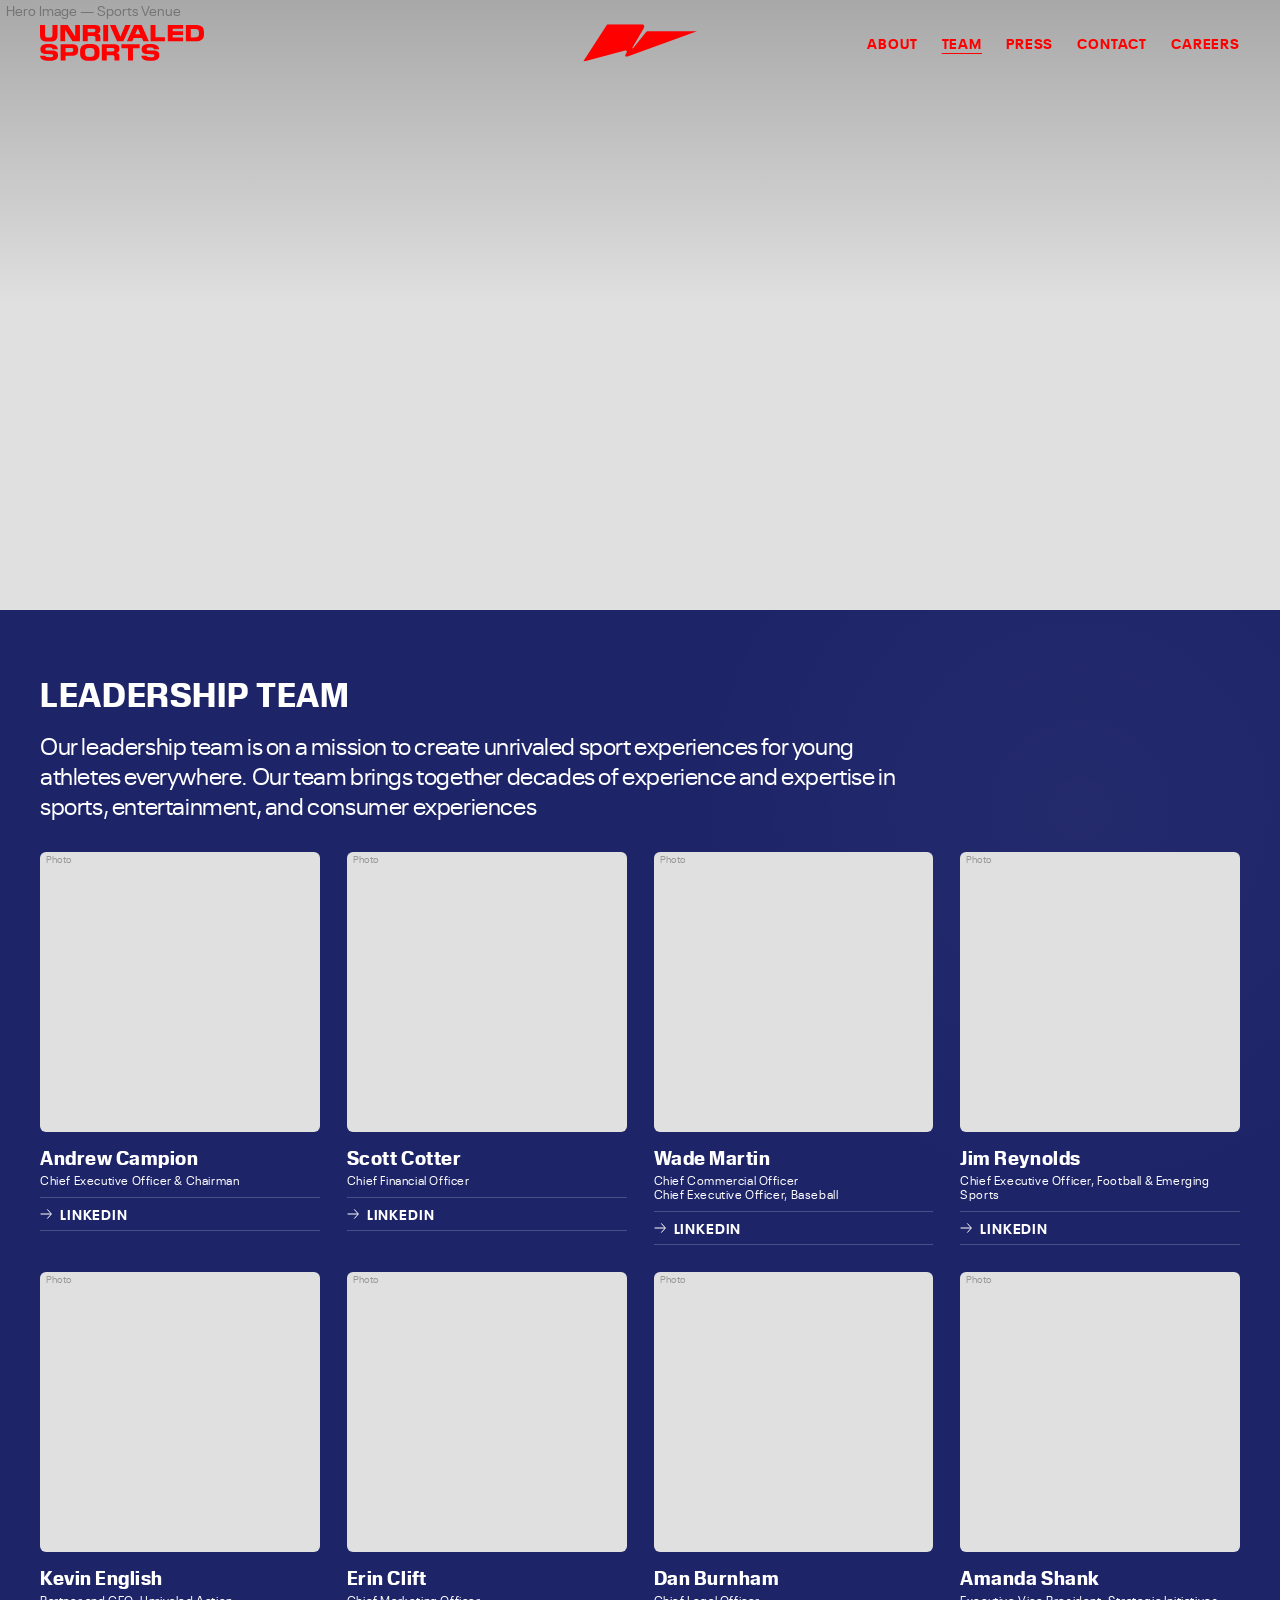
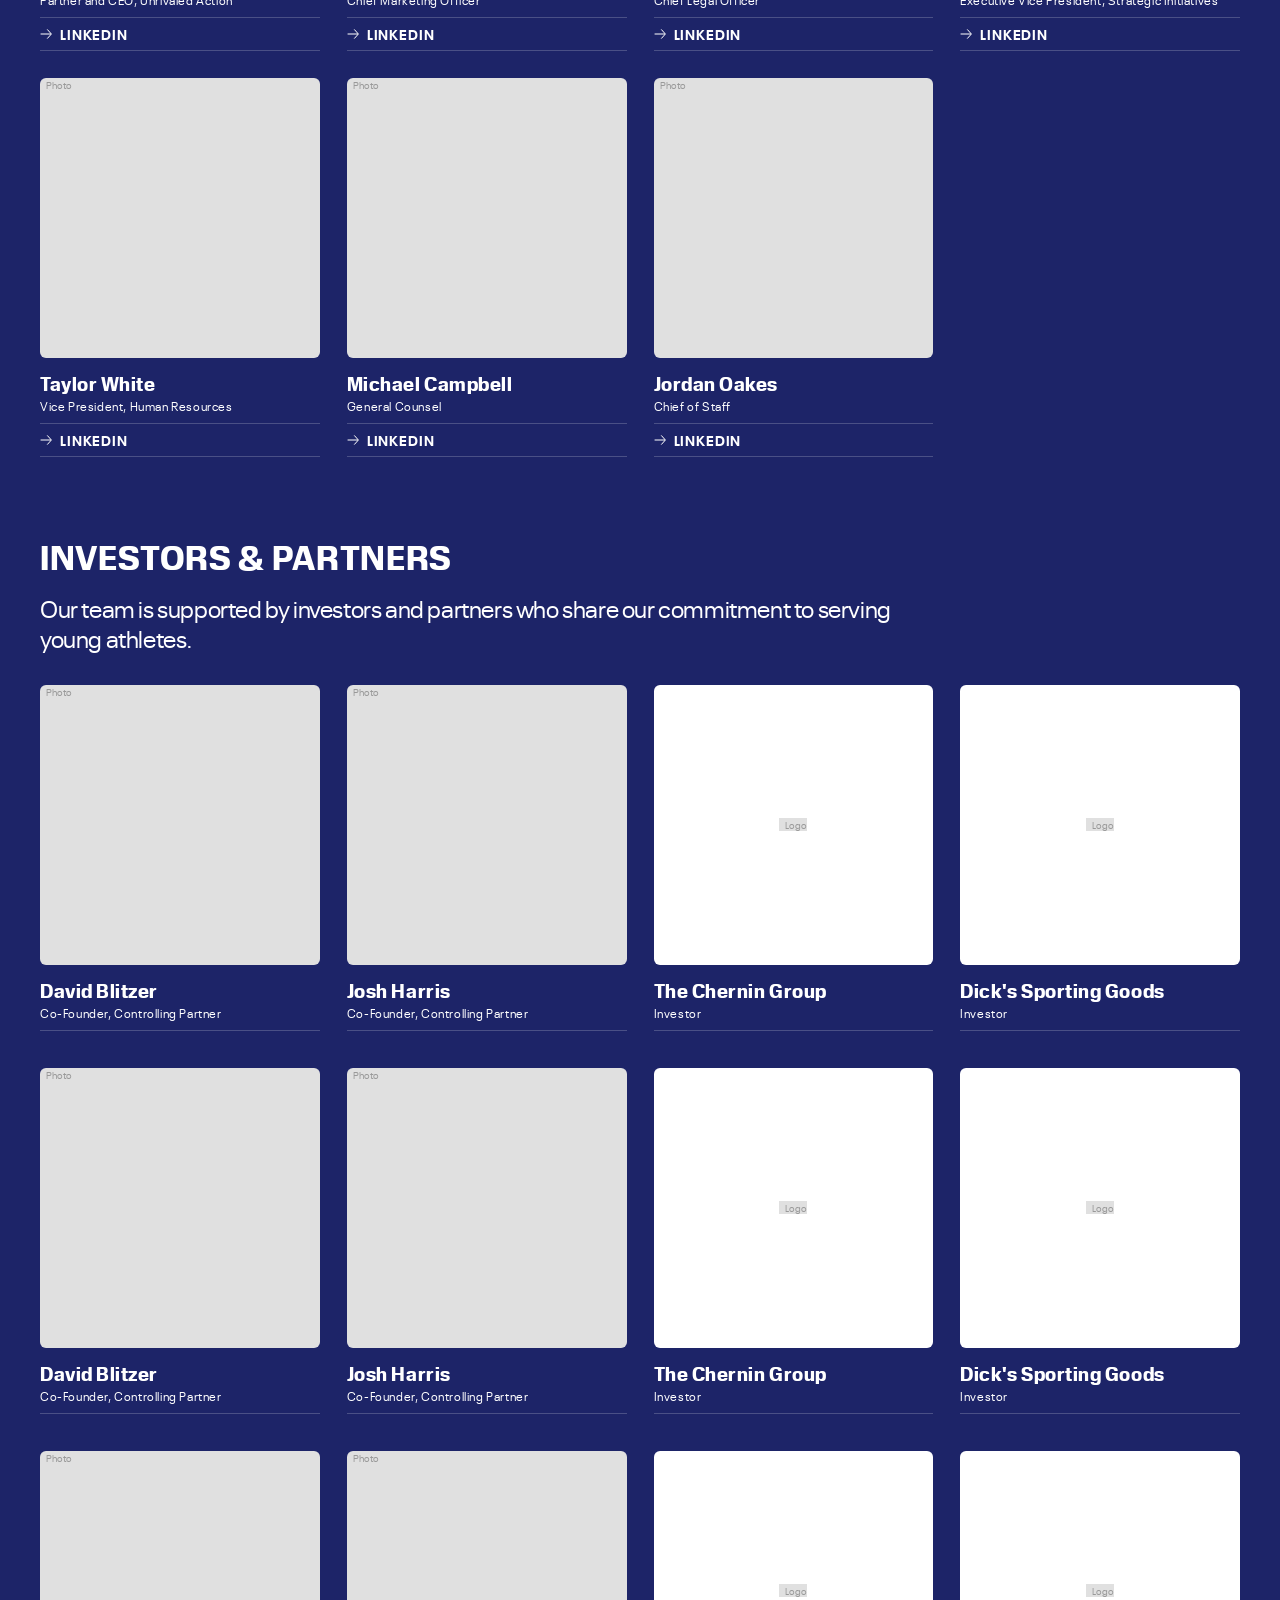
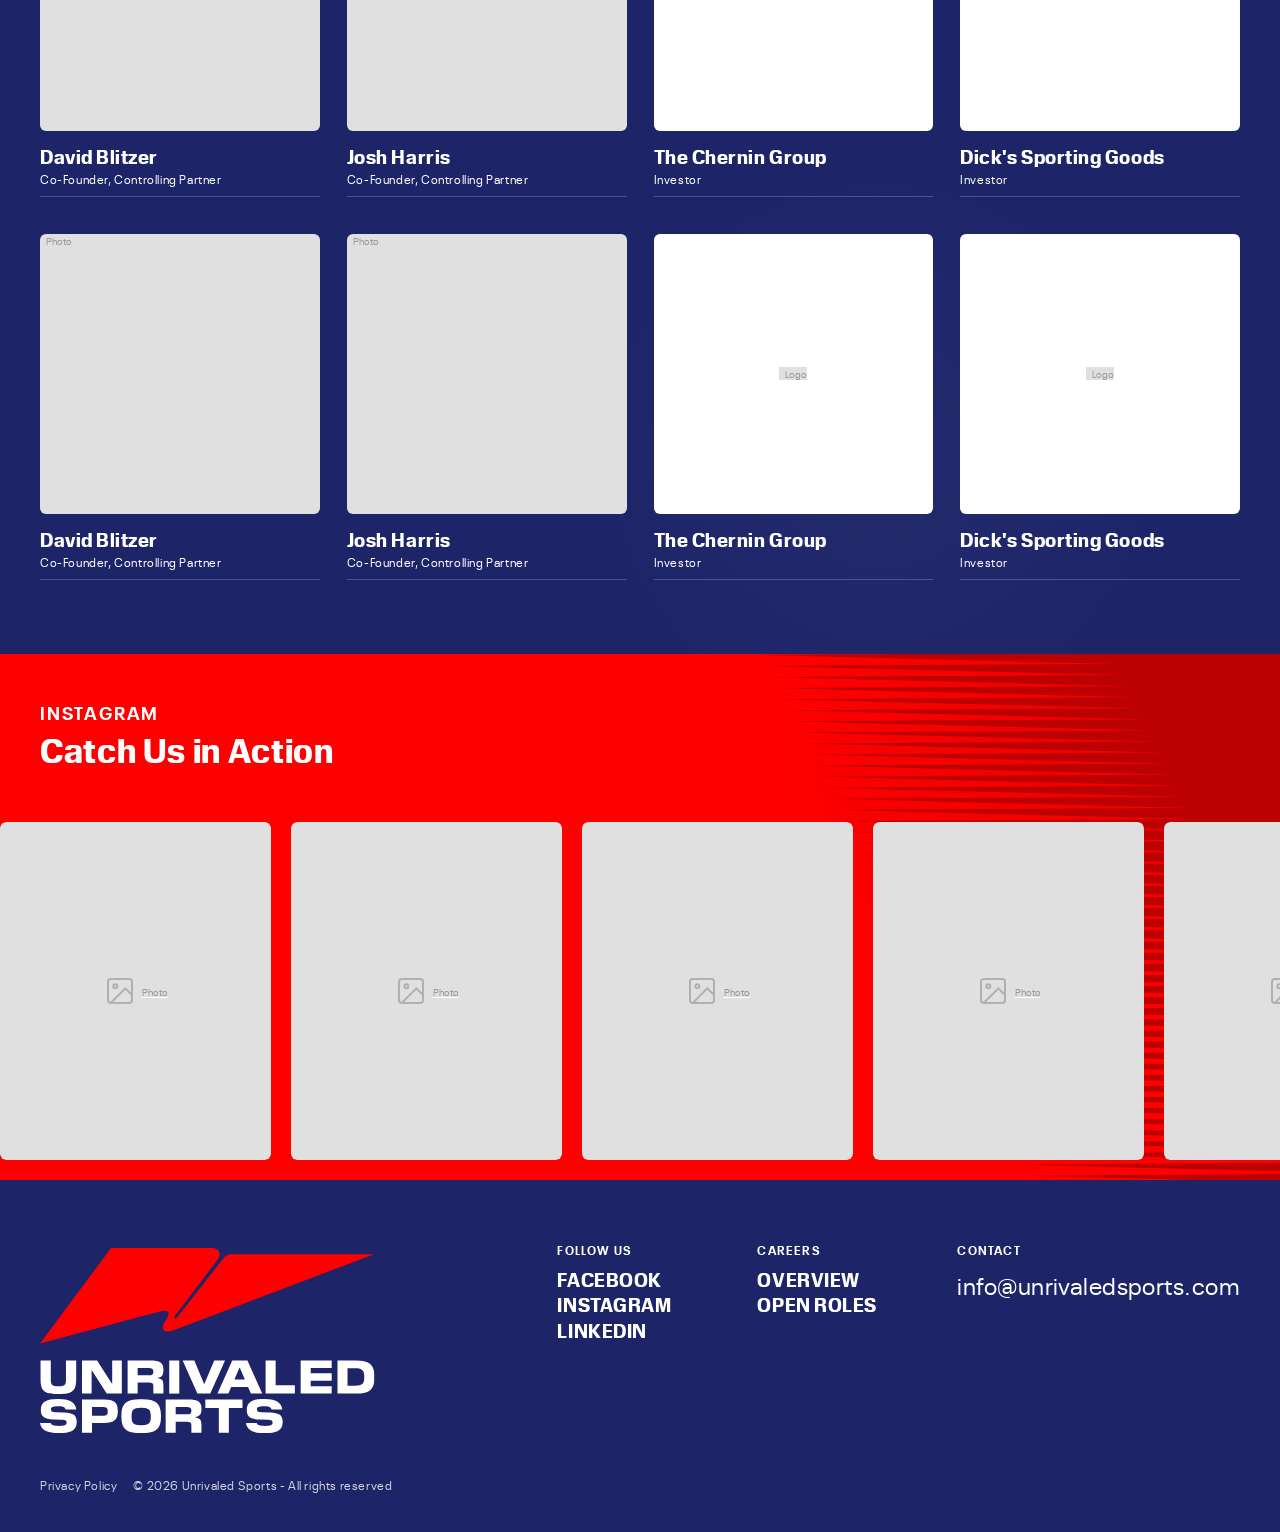
==== commit ac6abb99: "Fix: close Instagram section tag to contain stripes SVG" ====
--- a/team.html
+++ b/team.html
@@ -906,6 +906,7 @@
       <div class="carousel__slide" aria-hidden="true"><a href="#" class="carousel__slide-link" tabindex="-1"><div class="ph" style="width:271px;height:338px;border-radius:6px;">Photo</div></a></div>
       <div class="carousel__slide" aria-hidden="true"><a href="#" class="carousel__slide-link" tabindex="-1"><div class="ph" style="width:271px;height:338px;border-radius:6px;">Photo</div></a></div>
     </div></div>
+  </section>
 
   <!-- ================================================================
        FOOTER
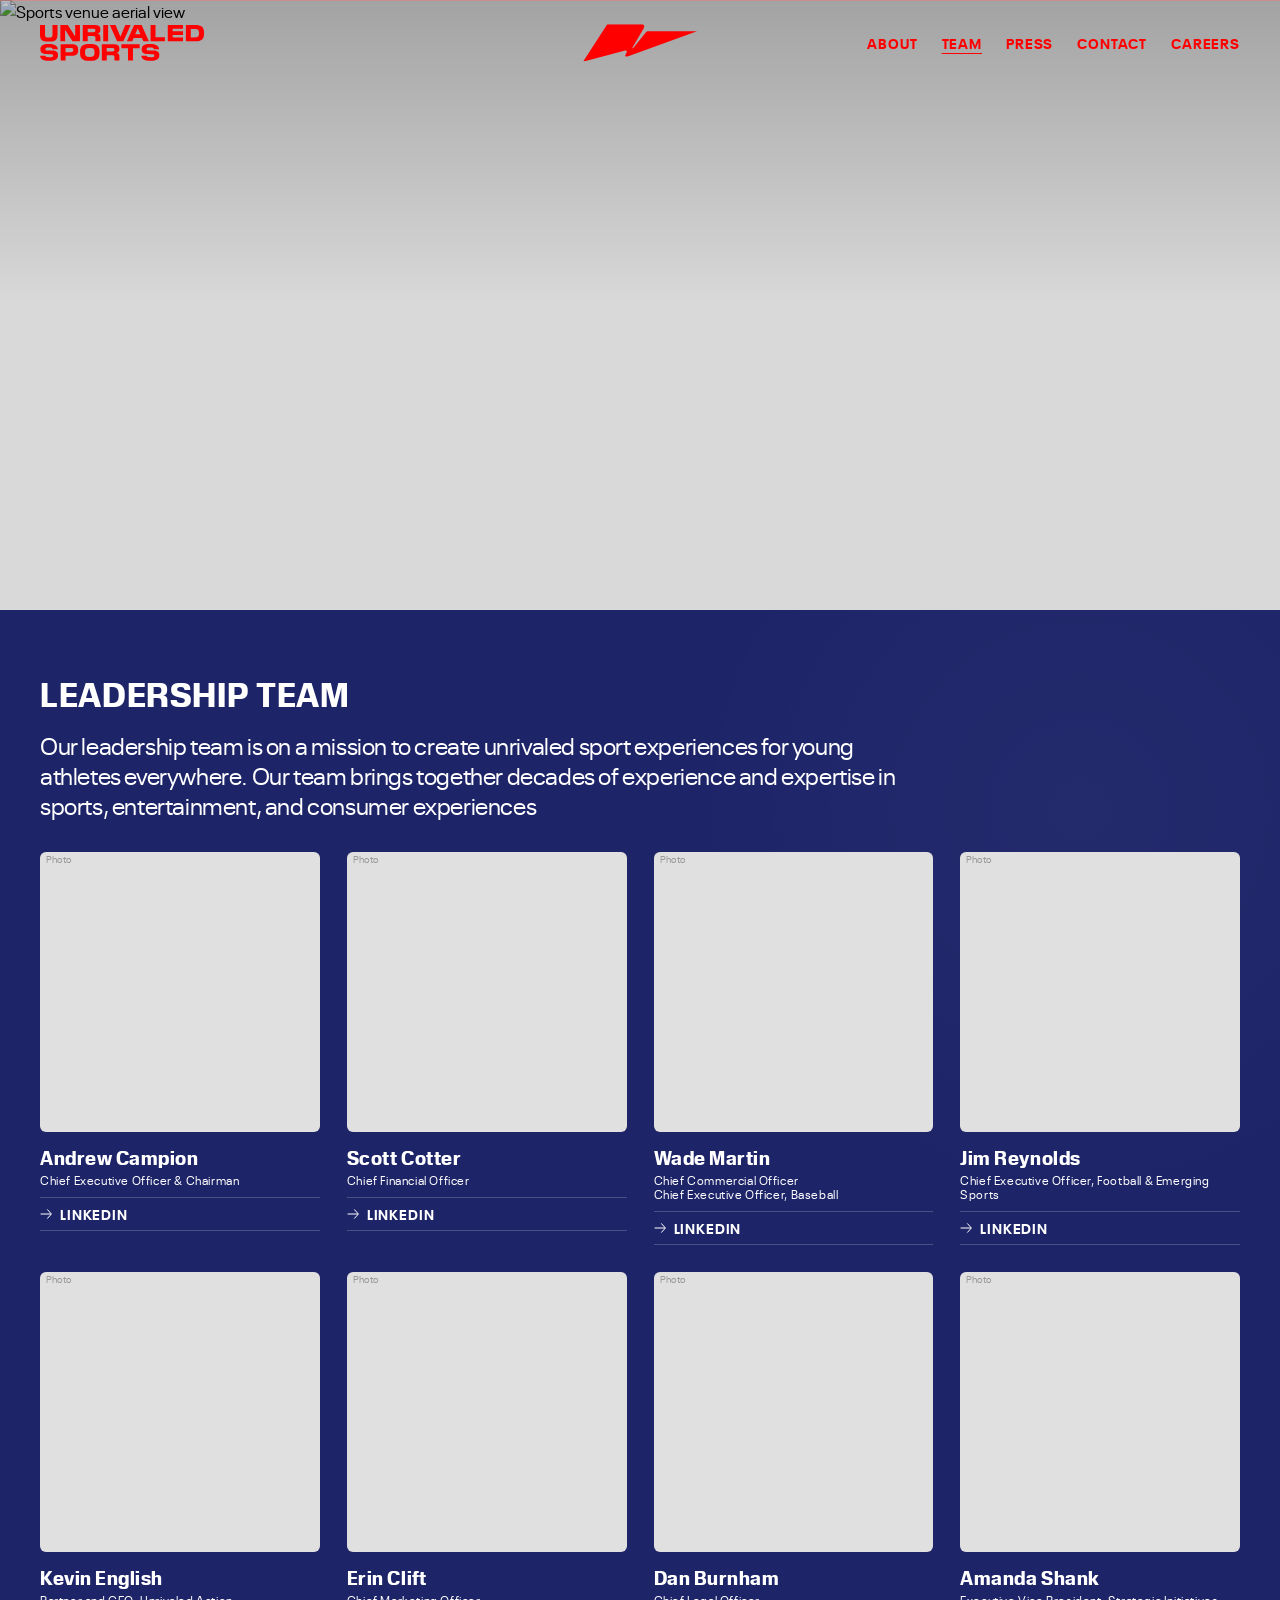
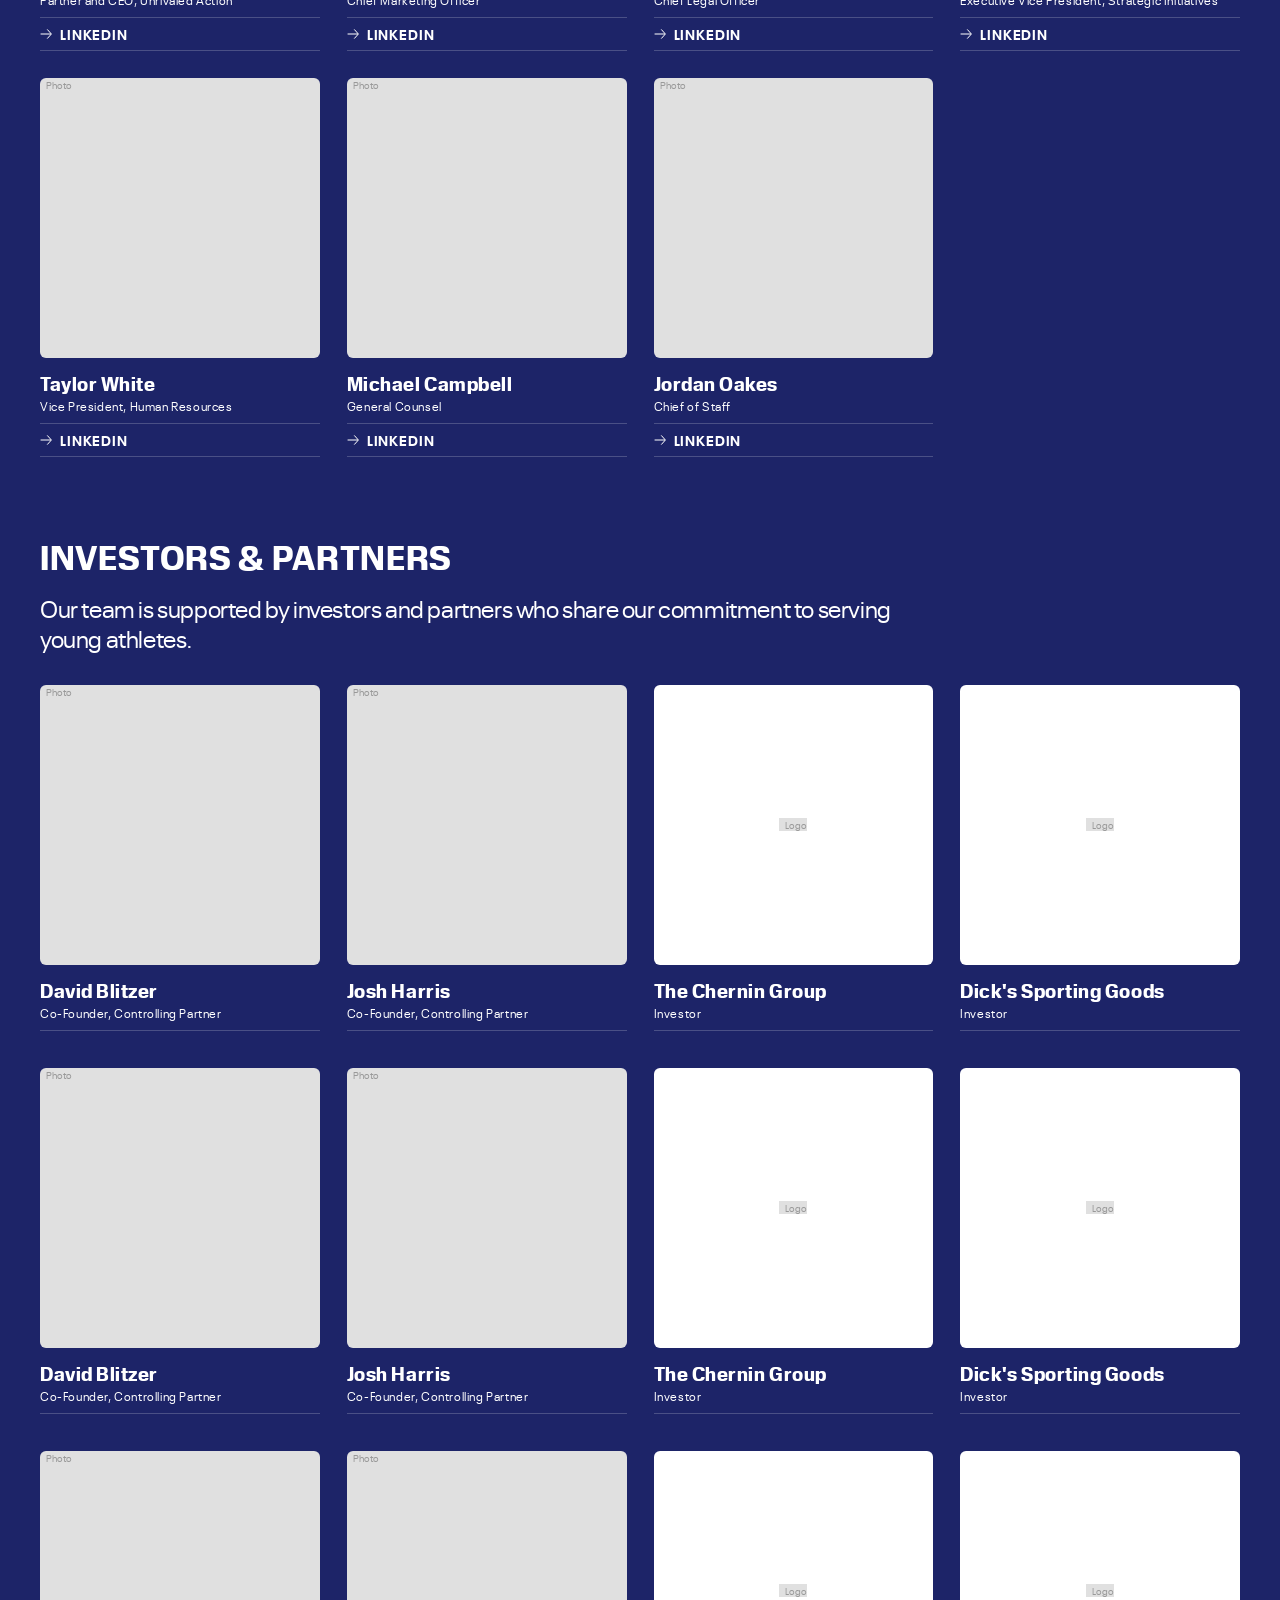
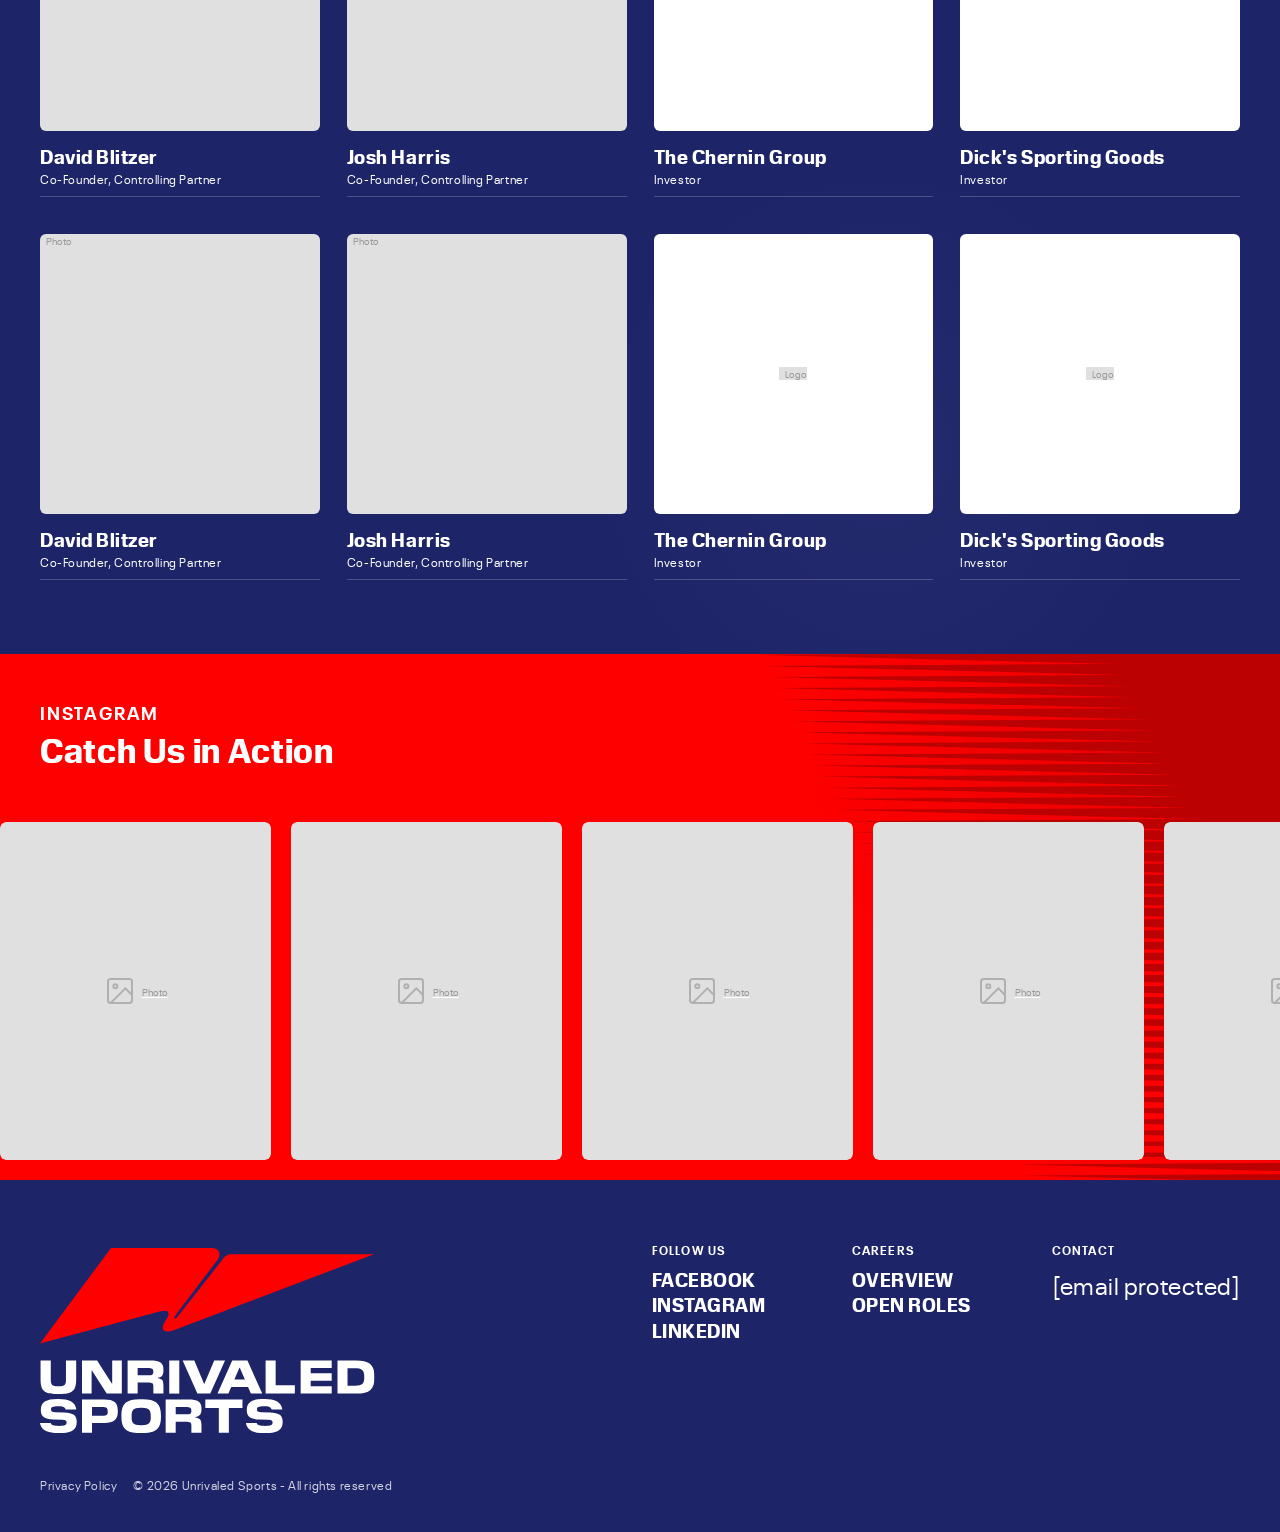
==== commit 437692d9: "Add hero video loop + team hero image + fix truncated team.html" ====
--- a/team.html
+++ b/team.html
@@ -112,7 +112,7 @@
     /* ==========================================================================
        01. SITE HEADER
        ========================================================================== */
-    .site-header { position: absolute; top: 0; left: 0; width: 100%; z-index: 100; }
+    .site-header { position: absolute; top: 0; left: 0; width: 100%; z-index: 100; background: transparent; }
     .site-header__inner {
       display: flex; align-items: center; justify-content: space-between;
       max-width: var(--page-max-width); margin: 0 auto;
@@ -258,20 +258,44 @@
 
 
     /* ==========================================================================
-       03. STICKY MOBILE NAV
-       ========================================================================== */
-    .sticky-mobile-nav {
-      position: fixed; top: 0; left: 0; width: 100%; height: var(--sticky-nav-height);
-      background-color: var(--color-white); z-index: 150; box-shadow: 0 1px 8px rgba(0,0,0,0.08);
+       03. STICKY NAV (scroll-reveal, both mobile + desktop)
+       ========================================================================== */
+    .sticky-nav {
+      position: fixed; top: 0; left: 0; width: 100%; z-index: 200;
+      background-color: var(--color-white);
+      border-bottom: 1px solid var(--color-red);
       transform: translateY(-100%); transition: transform 300ms var(--ease-out);
     }
-    .sticky-mobile-nav[data-visible="true"] { transform: translateY(0); }
-    @media (min-width: 1024px) { .sticky-mobile-nav { display: none; } }
-    .sticky-mobile-nav__inner {
+    .sticky-nav[data-visible="true"] { transform: translateY(0); }
+    .sticky-nav__inner {
       display: flex; align-items: center; justify-content: space-between;
-      height: 100%; padding: 0 var(--margin-mobile);
-    }
-    .sticky-mobile-nav .wordmark { width: 120px; }
+      max-width: var(--page-max-width); margin: 0 auto;
+      padding: 15px var(--margin-mobile); position: relative;
+    }
+    @media (min-width: 768px) { .sticky-nav__inner { padding: 20px 30px; } }
+    @media (min-width: 1024px) { .sticky-nav__inner { padding: 20px var(--margin-desktop); } }
+    .sticky-nav .wordmark { width: 120px; color: var(--color-red); }
+    @media (min-width: 1024px) { .sticky-nav .wordmark { width: 165px; } }
+    .sticky-nav__logo-mark {
+      position: absolute; left: 50%; top: 50%; transform: translate(-50%, -50%);
+      color: var(--color-red); display: none;
+    }
+    @media (min-width: 768px) { .sticky-nav__logo-mark { display: inline-flex; } }
+    .sticky-nav__logo-mark svg { width: 100%; height: auto; fill: currentColor; }
+    .sticky-nav__logo-mark { width: 60px; }
+    @media (min-width: 1024px) { .sticky-nav__logo-mark { width: 114px; } }
+    .sticky-nav__links { display: none; align-items: center; gap: 24px; }
+    @media (min-width: 1024px) { .sticky-nav__links { display: flex; } }
+    .sticky-nav__link {
+      font-family: var(--font-ui); font-weight: var(--weight-bold);
+      font-size: 14px; line-height: 0.85; letter-spacing: 0.84px;
+      text-transform: uppercase; text-decoration: none; color: var(--color-red);
+      transition: opacity var(--transition-fast);
+    }
+    .sticky-nav__link:hover { opacity: 0.7; }
+    .sticky-nav .hamburger { display: flex; }
+    @media (min-width: 1024px) { .sticky-nav .hamburger { display: none; } }
+    .sticky-nav .hamburger__bar { background-color: var(--color-red-alt); }
 
 
     /* ==========================================================================
@@ -799,47 +823,32 @@
         </div>
         <div class="mobile-menu__footer-col">
           <p class="mobile-menu__footer-label">Contact</p>
-          <a href="mailto:info@unrivaledsports.com" class="mobile-menu__footer-email">info@unrivaledsports.com</a>
+          <a href="/cdn-cgi/l/email-protection#d7beb9b1b897a2b9a5bea1b6bbb2b3a4a7b8a5a3a4f9b4b8ba" class="mobile-menu__footer-email"><span class="__cf_email__" data-cfemail="fe97909891be8b908c97889f929b9a8d8e918c8a8dd09d9193">[email&#160;protected]</span></a>
         </div>
       </div>
     </div>
   </div>
 
   <!-- ================================================================
-       STICKY MOBILE NAV
+       STICKY NAV (scroll-reveal, desktop + mobile)
        ================================================================ -->
-  <div class="sticky-mobile-nav" id="stickyNav" data-visible="false">
-    <div class="sticky-mobile-nav__inner">
-      <a href="index.html" class="wordmark" style="color:var(--color-red)"><svg viewBox="0 0 166 36" fill="none" xmlns="http://www.w3.org/2000/svg">
-<g clip-path="url(#clip_wm_1)">
-<path d="M8.14982 16.6279C1.77516 16.6279 0.0010972 14.8926 0.0010972 9.29434V-0.000764847H5.05225V9.08582C5.05225 12.0581 5.82312 12.6943 8.55814 12.6943H9.05798C11.8352 12.6943 12.5639 12.0369 12.5639 9.08582V-0.000764847H17.615V9.29434C17.615 14.8926 15.841 16.6279 9.49093 16.6279H8.1463H8.14982Z" fill="currentColor"/>
-<path d="M40.168 16.3947H32.681L25.4228 4.98964H25.2398V16.3947H20.4843V-0.000734329H27.9713L35.2295 11.4291H35.4125V-0.000734329H40.168V16.3947Z" fill="currentColor"/>
-<path d="M47.9919 16.3948H43.0323V-0.000684738H54.1131C59.0728 -0.000684738 60.7377 1.14442 60.7377 4.33232V4.84832C60.7377 7.30817 59.8964 8.41086 57.6436 8.69007V8.85264C59.7803 9.22727 60.7377 9.67259 60.7377 12.6909V16.3912H55.7569V12.9241C55.7569 11.4044 55.3275 10.9803 52.8671 10.9803H47.9954V16.3912H47.9919V16.3948ZM47.9919 3.67495V7.30464H53.6555C55.1832 7.30464 55.7499 6.93 55.7499 5.64353V5.50216C55.7499 4.07432 55.1586 3.67495 52.9304 3.67495H47.9919Z" fill="currentColor"/>
-<path d="M68.5693 16.3947H63.6097V-0.000709534H68.5693V16.3947Z" fill="currentColor"/>
-<path d="M83.9031 16.3947H77.532L70.2492 -0.000709534H76.0078L80.8091 11.4998H80.9921L85.8356 -0.000709534H91.1824L83.9031 16.3947Z" fill="currentColor"/>
-<path d="M109.559 16.3948H103.963L102.551 13.115H94.2229L92.836 16.3948H87.4434L94.7227 -0.000684738H102.255L109.563 16.3948H109.559ZM98.2955 3.56185L95.7928 9.41459H100.981L98.4785 3.56185H98.2919H98.2955Z" fill="currentColor"/>
-<path d="M125.687 16.3948H111.237V-0.000684738H116.197V12.2738H125.687V16.3983V16.3948Z" fill="currentColor"/>
-<path d="M143.893 16.3948H128.556V-0.000684738H143.893V3.69615H133.516V6.31858H143.893V10.0437H133.516V12.6909H143.893V16.3912V16.3948Z" fill="currentColor"/>
-<path d="M165.034 8.52393C165.034 14.2848 162.669 16.3912 156.114 16.3912H146.762V-0.000709534H156.023C162.574 -0.000709534 165.034 2.13045 165.034 7.89483V8.52393ZM151.721 3.86224V12.5282H155.432C159.321 12.5282 159.983 11.1958 159.983 8.33661V8.08215C159.983 5.22293 159.321 3.86577 155.432 3.86577H151.721V3.86224Z" fill="currentColor"/>
-<path d="M8.80696 35.9998C4.03036 35.9998 0.545595 34.8759 0 31.0377H5.27995C5.70939 32.2323 6.96602 32.4444 9.39831 32.4444C12.1544 32.4444 13.1295 32.0238 13.1506 30.8964V30.709C13.1506 29.8432 12.693 29.4438 11.0562 29.4226L6.64218 29.26C2.09086 29.0727 0.408315 27.8322 0.408315 24.6725V24.51C0.408315 20.7389 2.91101 19.1449 8.71192 19.1449H9.3244C14.0588 19.1449 17.4238 20.5268 17.9694 24.3226H12.6895C12.3269 23.0821 11.1653 22.7075 8.8668 22.7075C6.22682 22.7075 5.45595 23.1281 5.45595 24.2272V24.2944C5.45595 25.1603 5.88539 25.5596 7.52569 25.6268L11.9186 25.7682C16.4699 25.9095 18.1525 27.2419 18.1525 30.3097V30.4723C18.1525 34.5967 15.3295 35.9998 9.59543 35.9998H8.7964H8.80344H8.80696Z" fill="currentColor"/>
-<path d="M25.7135 35.7636H20.7539V19.3682H31.7186C36.6325 19.3682 38.4523 20.8667 38.4523 24.9877V25.4577C38.4523 29.3207 36.5198 31.01 31.7186 31.01H25.7135V35.7636ZM25.7135 23.0473V27.3556H30.9935C33.0421 27.3556 33.4751 26.8184 33.4751 25.2704V25.1078C33.4751 23.5139 32.9752 23.0473 30.9724 23.0473H25.7171H25.7135Z" fill="currentColor"/>
-<path d="M49.4471 36.0002C42.8965 36.0002 40.3234 33.8902 40.3234 28.1329V27.0337C40.3234 21.2729 42.8965 19.1382 49.4471 19.1382H50.7214C57.272 19.1382 59.8698 21.2694 59.8698 27.0337V28.1329C59.8698 33.8938 57.2755 36.0002 50.7214 36.0002H49.4471ZM50.3553 32.1089C54.178 32.1089 54.8151 30.7023 54.8151 27.9173V27.214C54.8151 24.4007 54.178 23.0224 50.3553 23.0224H49.8308C45.9835 23.0224 45.371 24.4043 45.371 27.214V27.9173C45.371 30.7023 45.987 32.1089 49.8308 32.1089H50.3553Z" fill="currentColor"/>
-<path d="M67.151 35.7636H62.1914V19.3682H73.2723C78.2319 19.3682 79.8968 20.5133 79.8968 23.7012V24.2172C79.8968 26.677 79.0556 27.7797 76.7993 28.0554V28.2215C78.9394 28.5961 79.8968 29.0415 79.8968 32.0597V35.7601H74.9161V32.293C74.9161 30.7732 74.4867 30.3491 72.0262 30.3491H67.1546V35.7601L67.151 35.7636ZM67.151 23.0473V26.677H72.8147C74.3388 26.677 74.9091 26.3024 74.9091 25.0159V24.8746C74.9091 23.4467 74.3177 23.0473 72.0896 23.0473H67.151Z" fill="currentColor"/>
-<path d="M93.5181 35.7636H88.5584V23.4927H81.874V19.3682H100.248V23.4927H93.5216V35.7636H93.5181Z" fill="currentColor"/>
-<path d="M110.686 36C105.909 36 102.425 34.8761 101.879 31.0379H107.159C107.588 32.2325 108.845 32.4445 111.277 32.4445C114.033 32.4445 115.008 32.024 115.03 30.8965V30.7092C115.03 29.8433 114.572 29.444 112.935 29.4228L108.521 29.2602C103.97 29.0729 102.287 27.8323 102.287 24.6727V24.5101C102.287 20.7391 104.79 19.1451 110.591 19.1451H111.207C115.941 19.1451 119.306 20.527 119.852 24.3228H114.572C114.209 23.0823 113.048 22.7077 110.749 22.7077C108.109 22.7077 107.338 23.1282 107.338 24.2274V24.2945C107.338 25.1604 107.768 25.5598 109.408 25.627L113.801 25.7683C118.352 25.9097 120.035 27.2421 120.035 30.3099V30.4724C120.035 34.5969 117.212 36 111.478 36H110.679H110.686Z" fill="currentColor"/>
-</g>
-<defs>
-<clipPath id="clip_wm_1">
-<rect width="165.034" height="36" fill="white"/>
-</clipPath>
-</defs>
-</svg></a>
+  <div class="sticky-nav" id="stickyNav" data-visible="false">
+    <div class="sticky-nav__inner">
+      <a href="index.html" class="wordmark"><svg viewBox="0 0 166 36" fill="none" xmlns="http://www.w3.org/2000/svg"><path d="M8.15 16.63C1.78 16.63 0 14.89 0 9.29V0h5.05v9.09c0 2.97.77 3.61 3.51 3.61h.5c2.78 0 3.5-.66 3.5-3.61V0h5.05v9.29c0 5.6-1.77 7.34-8.12 7.34H8.15z" fill="currentColor"/><path d="M40.17 16.39h-7.49L25.42 4.99h-.18v11.4h-4.76V0h7.49l7.26 11.43h.18V0h4.76v16.39z" fill="currentColor"/><path d="M47.99 16.39h-4.96V0h11.08c4.96 0 6.62 1.14 6.62 4.33v.52c0 2.46-.84 3.56-3.09 3.84v.16c2.14.37 3.09.82 3.09 3.84v3.7h-4.98v-3.47c0-1.52-.43-1.94-2.89-1.94h-4.87v5.41zm0-12.72v3.63h5.66c1.53 0 2.09-.37 2.09-1.66v-.14c0-1.43-.59-1.83-2.82-1.83h-4.93z" fill="currentColor"/><path d="M68.57 16.39h-4.96V0h4.96v16.39z" fill="currentColor"/><path d="M83.9 16.39h-6.37L70.25 0h5.76l4.8 11.5h.18L85.84 0h5.35l-7.28 16.39z" fill="currentColor"/><path d="M109.56 16.39h-5.6l-1.41-3.28h-8.33l-1.39 3.28h-5.39L94.72 0h7.53l7.31 16.39zm-11.26-12.83l-2.5 5.85h5.19l-2.5-5.85h-.19z" fill="currentColor"/><path d="M125.69 16.39H111.24V0h4.96v12.27h9.49v4.12z" fill="currentColor"/><path d="M143.89 16.39h-15.34V0h15.34v3.7h-10.38v2.62h10.38v3.73h-10.38v2.65h10.38v3.7z" fill="currentColor"/><path d="M165.03 8.52c0 5.76-2.37 7.87-8.92 7.87h-9.35V0h9.26c6.55 0 9.01 2.13 9.01 7.89v.63zm-13.31-4.66v8.67h3.71c3.89 0 4.55-1.33 4.55-4.19v-.25c0-2.86-.66-4.19-4.55-4.19h-3.71v-.04z" fill="currentColor"/><path d="M8.81 36C4.03 36 .55 34.88 0 31.04h5.28c.43 1.19 1.69 1.41 4.12 1.41 2.76 0 3.73-.42 3.75-1.55v-.19c0-.87-.46-1.27-2.09-1.29l-4.41-.16C2.09 29.07.41 27.83.41 24.67v-.16c0-3.77 2.5-5.37 8.3-5.37h.61c4.73 0 8.1 1.38 8.65 5.18h-5.28c-.36-1.24-1.52-1.61-3.82-1.61-2.64 0-3.41.42-3.41 1.52v.07c0 .87.43 1.27 2.07 1.33l4.39.14c4.55.14 6.23 1.47 6.23 4.54v.16c0 4.12-2.82 5.52-8.56 5.52h-.8z" fill="currentColor"/><path d="M25.71 35.76h-4.96V19.37h10.96c4.91 0 6.73 1.5 6.73 5.62v.47c0 3.86-1.93 5.55-6.73 5.55h-6.01v4.76zm0-12.72v4.31h5.28c2.05 0 2.48-.54 2.48-2.09v-.16c0-1.59-.5-2.06-2.52-2.06h-5.24z" fill="currentColor"/><path d="M49.45 36c-6.55 0-9.12-2.11-9.12-7.87v-1.1c0-5.76 2.57-7.9 9.12-7.9h1.27c6.55 0 9.15 2.13 9.15 7.9v1.1c0 5.76-2.59 7.87-9.15 7.87h-1.27zm.91-3.89c3.82 0 4.46-1.41 4.46-4.19v-.7c0-2.81-.64-4.19-4.46-4.19h-.53c-3.85 0-4.46 1.38-4.46 4.19v.7c0 2.79.61 4.19 4.46 4.19h.53z" fill="currentColor"/><path d="M67.15 35.76h-4.96V19.37h11.08c4.96 0 6.62 1.14 6.62 4.33v.52c0 2.46-.84 3.56-3.1 3.84v.17c2.14.37 3.1.82 3.1 3.84v3.7h-4.98v-3.47c0-1.52-.43-1.94-2.89-1.94h-4.87v5.41zm0-12.72v3.63h5.66c1.53 0 2.1-.37 2.1-1.66v-.14c0-1.43-.59-1.83-2.82-1.83h-4.94z" fill="currentColor"/><path d="M93.52 35.76h-4.96V23.49h-6.68v-4.12h18.37v4.12h-6.73v12.27z" fill="currentColor"/><path d="M110.69 36c-4.78 0-8.26-1.12-8.81-4.96h5.28c.43 1.19 1.69 1.41 4.12 1.41 2.76 0 3.73-.42 3.75-1.55v-.19c0-.87-.46-1.27-2.1-1.29l-4.41-.16c-4.55-.19-6.23-1.43-6.23-4.59v-.16c0-3.77 2.5-5.37 8.3-5.37h.62c4.73 0 8.1 1.38 8.65 5.18h-5.28c-.36-1.24-1.52-1.62-3.82-1.62-2.64 0-3.41.42-3.41 1.52v.07c0 .87.43 1.27 2.07 1.33l4.39.14c4.55.14 6.23 1.47 6.23 4.54v.16c0 4.12-2.82 5.52-8.56 5.52h-.8z" fill="currentColor"/></svg></a>
+      <div class="sticky-nav__logo-mark logo-mark"><svg viewBox="0 0 114 36" fill="none" xmlns="http://www.w3.org/2000/svg"><path d="M41.1496 25.4067C43.7944 24.725 44.6802 25.9381 43.1163 28.1029C41.3111 30.6009 42.2661 31.7935 45.2358 30.7529L114 6.64983H65.0739C64.3461 6.64983 63.3787 7.09578 62.9207 7.63911L50.2539 22.7174C49.5474 23.5341 48.9385 23.177 49.5119 22.2236L60.7694 3.6786C61.9977 1.65562 61.0108 0 58.5754 0H24.2651L0 36L41.1496 25.405V25.4067Z" fill="currentColor"/></svg></div>
+      <nav class="sticky-nav__links">
+        <a href="index.html#about" class="sticky-nav__link">About</a>
+        <a href="team.html" class="sticky-nav__link">Team</a>
+        <a href="index.html#press" class="sticky-nav__link">Press</a>
+        <a href="index.html#contact" class="sticky-nav__link">Contact</a>
+        <a href="index.html#careers" class="sticky-nav__link">Careers</a>
+      </nav>
       <button class="hamburger" aria-label="Open menu" onclick="openMenu()"><span class="hamburger__bar"></span><span class="hamburger__bar"></span><span class="hamburger__bar"></span></button>
     </div>
   </div>
   <!-- TEAM HERO -->
   <section class="team-hero" id="teamHero">
-    <div class="team-hero__media"><div class="ph" style="font-size:14px;">Hero Image — Sports Venue</div></div>
+    <div class="team-hero__media"><img src="images/TeamHero.webp" alt="Sports venue aerial view"></div>
     <header class="site-header"><div class="site-header__inner">
       <a href="index.html" class="wordmark" style="color:var(--color-red)"><svg viewBox="0 0 166 36" xmlns="http://www.w3.org/2000/svg"><path d="M8.15 16.63C1.78 16.63 0 14.89 0 9.29V0h5.05v9.09c0 2.97.77 3.61 3.51 3.61h.5c2.78 0 3.5-.66 3.5-3.61V0h5.05v9.29c0 5.6-1.77 7.34-8.12 7.34H8.15z" fill="currentColor"/><path d="M40.17 16.39h-7.49L25.42 4.99h-.18v11.4h-4.76V0h7.49l7.26 11.43h.18V0h4.76v16.39z" fill="currentColor"/><path d="M47.99 16.39h-4.96V0h11.08c4.96 0 6.62 1.14 6.62 4.33v.52c0 2.46-.84 3.56-3.09 3.84v.16c2.14.37 3.09.82 3.09 3.84v3.7h-4.98v-3.47c0-1.52-.43-1.94-2.89-1.94h-4.87v5.41zm0-12.72v3.63h5.66c1.53 0 2.09-.37 2.09-1.66v-.14c0-1.43-.59-1.83-2.82-1.83h-4.93z" fill="currentColor"/><path d="M68.57 16.39h-4.96V0h4.96v16.39z" fill="currentColor"/><path d="M83.9 16.39h-6.37L70.25 0h5.76l4.8 11.5h.18L85.84 0h5.35l-7.28 16.39z" fill="currentColor"/><path d="M109.56 16.39h-5.6l-1.41-3.28h-8.33l-1.39 3.28h-5.39L94.72 0h7.53l7.31 16.39zm-11.26-12.83l-2.5 5.85h5.19l-2.5-5.85h-.19z" fill="currentColor"/><path d="M125.69 16.39H111.24V0h4.96v12.27h9.49v4.12z" fill="currentColor"/><path d="M143.89 16.39h-15.34V0h15.34v3.7h-10.38v2.62h10.38v3.73h-10.38v2.65h10.38v3.7z" fill="currentColor"/><path d="M165.03 8.52c0 5.76-2.37 7.87-8.92 7.87h-9.35V0h9.26c6.55 0 9.01 2.13 9.01 7.89v.63zm-13.31-4.66v8.67h3.71c3.89 0 4.55-1.33 4.55-4.19v-.25c0-2.86-.66-4.19-4.55-4.19h-3.71v-.04z" fill="currentColor"/><path d="M8.81 36C4.03 36 .55 34.88 0 31.04h5.28c.43 1.19 1.69 1.41 4.12 1.41 2.76 0 3.73-.42 3.75-1.55v-.19c0-.87-.46-1.27-2.09-1.29l-4.41-.16C2.09 29.07.41 27.83.41 24.67v-.16c0-3.77 2.5-5.37 8.3-5.37h.61c4.73 0 8.1 1.38 8.65 5.18h-5.28c-.36-1.24-1.52-1.61-3.82-1.61-2.64 0-3.41.42-3.41 1.52v.07c0 .87.43 1.27 2.07 1.33l4.39.14c4.55.14 6.23 1.47 6.23 4.54v.16c0 4.12-2.82 5.52-8.56 5.52h-.8z" fill="currentColor"/><path d="M25.71 35.76h-4.96V19.37h10.96c4.91 0 6.73 1.5 6.73 5.62v.47c0 3.86-1.93 5.55-6.73 5.55h-6.01v4.76zm0-12.72v4.31h5.28c2.05 0 2.48-.54 2.48-2.09v-.16c0-1.59-.5-2.06-2.52-2.06h-5.24z" fill="currentColor"/><path d="M49.45 36c-6.55 0-9.12-2.11-9.12-7.87v-1.1c0-5.76 2.57-7.9 9.12-7.9h1.27c6.55 0 9.15 2.13 9.15 7.9v1.1c0 5.76-2.59 7.87-9.15 7.87h-1.27zm.91-3.89c3.82 0 4.46-1.41 4.46-4.19v-.7c0-2.81-.64-4.19-4.46-4.19h-.53c-3.85 0-4.46 1.38-4.46 4.19v.7c0 2.79.61 4.19 4.46 4.19h.53z" fill="currentColor"/><path d="M67.15 35.76h-4.96V19.37h11.08c4.96 0 6.62 1.14 6.62 4.33v.52c0 2.46-.84 3.56-3.1 3.84v.17c2.14.37 3.1.82 3.1 3.84v3.7h-4.98v-3.47c0-1.52-.43-1.94-2.89-1.94h-4.87v5.41zm0-12.72v3.63h5.66c1.53 0 2.1-.37 2.1-1.66v-.14c0-1.43-.59-1.83-2.82-1.83h-4.94z" fill="currentColor"/><path d="M93.52 35.76h-4.96V23.49h-6.68v-4.12h18.37v4.12h-6.73v12.27z" fill="currentColor"/><path d="M110.69 36c-4.78 0-8.26-1.12-8.81-4.96h5.28c.43 1.19 1.69 1.41 4.12 1.41 2.76 0 3.73-.42 3.75-1.55v-.19c0-.87-.46-1.27-2.1-1.29l-4.41-.16c-4.55-.19-6.23-1.43-6.23-4.59v-.16c0-3.77 2.5-5.37 8.3-5.37h.62c4.73 0 8.1 1.38 8.65 5.18h-5.28c-.36-1.24-1.52-1.62-3.82-1.62-2.64 0-3.41.42-3.41 1.52v.07c0 .87.43 1.27 2.07 1.33l4.39.14c4.55.14 6.23 1.47 6.23 4.54v.16c0 4.12-2.82 5.52-8.56 5.52h-.8z" fill="currentColor"/></svg></a>
       <div class="site-header__logo-mark logo-mark logo-mark--sm" style="color:var(--color-red)"><svg viewBox="0 0 434 142" xmlns="http://www.w3.org/2000/svg"><path d="M156.655 100.212C166.722 97.528 170.092 102.311 164.142 110.846C157.271 120.702 160.903 125.403 172.211 121.297L434 26.2306H247.736C244.967 26.2306 241.277 27.986 239.541 30.1332L191.322 89.6114C188.635 92.8322 186.312 91.4249 188.495 87.6673L231.346 14.5129C236.025 6.52863 232.267 0 222.996 0H92.3755L0 142L156.655 100.212Z" fill="currentColor"/></svg></div>
@@ -917,14 +926,14 @@
         <div class="site-footer__logo"><a href="index.html" class="wordmark"><svg width="335" height="200" viewBox="0 0 335 200" fill="none" xmlns="http://www.w3.org/2000/svg"><g clip-path="url(#clip0_ft)"><path d="M17.04 160.08C4.14 160.08.55 156.58.55 145.3V126.57h10.22v18.31c0 5.99 1.56 7.27 7.09 7.27h1.01c5.62 0 7.09-1.32 7.09-6.27v-19.31h10.22v18.73c0 11.28-3.59 14.78-16.44 14.78h-2.72z" fill="white"/><path d="M81.82 159.6H66.67L51.99 136.62h-.37v22.98H41.99V126.56h15.15l14.68 23.03h.37v-23.03h9.62v33.04z" fill="white"/><path d="M97.65 159.6h-10.04V126.56h22.42c10.04 0 13.4 2.31 13.4 8.73v1.04c0 4.95-1.7 7.17-5.56 7.51v.33c4.33.75 5.56 1.65 5.56 7.75v7.46h-10.08v-6.99c0-3.06-.87-3.92-5.85-3.92h-9.86v10.9zm0-25.63v7.32h11.46c3.09 0 4.24-.75 4.24-3.35v-.28c0-2.88-1.2-3.68-5.7-3.68H97.65z" fill="white"/><path d="M139.29 159.6h-10.04V126.56h10.04v33.04z" fill="white"/><path d="M170.3 159.6h-12.89l-14.74-33.04h11.65l9.72 23.18h.37l9.8-23.18h10.82L170.3 159.6z" fill="white"/><path d="M222.22 159.6h-11.32l-2.85-6.61h-16.85l-2.81 6.61h-10.91l14.74-33.04h15.24l14.78 33.04zm-22.79-25.86l-5.06 11.79h10.5l-5.06-11.79h-.38z" fill="white"/><path d="M254.85 159.6h-29.24V126.56h10.04v24.74h19.2v8.31z" fill="white"/><path d="M291.69 159.6H260.66V126.56h31.03v7.45h-20.99v5.28h20.99v7.51h-20.99v5.33h20.99v7.47z" fill="white"/><path d="M334.47 143.74c0 11.61-4.79 15.85-18.05 15.85h-18.92V126.56h18.74c13.25 0 18.22 4.29 18.22 15.91v1.27zm-26.94-9.39v17.46h7.51c7.87 0 9.21-2.69 9.21-8.44v-.52c0-5.76-1.34-8.5-9.21-8.5h-7.51z" fill="white"/><path d="M17.82 199.1c-9.66 0-16.71-2.27-17.82-10v-.01h10.68c.87 2.41 3.41 2.83 8.33 2.83 5.58 0 7.55-.85 7.6-3.12v-.38c0-1.74-.93-2.55-4.24-2.59l-8.93-.33c-9.21-.38-12.61-2.88-12.61-9.25v-.33c0-7.6 5.06-10.81 16.8-10.81h1.24c9.58 0 16.39 2.78 17.49 10.43h-10.68c-.74-2.5-3.09-3.25-7.74-3.25-5.34 0-6.91.85-6.91 3.06v.13c0 1.75.87 2.55 4.19 2.69l8.89.28c9.21.28 12.61 2.97 12.61 9.17v.33c0 8.31-5.72 11.16-17.32 11.16h-1.62z" fill="white"/><path d="M52.03 198.63H41.99v-33.04h22.18c9.94 0 13.63 3.02 13.63 11.32v.95c0 7.79-3.91 11.19-13.63 11.19H52.03v5.58zm0-25.62v8.68h10.68c4.15 0 5.02-1.08 5.02-3.73v-.33c0-3.21-.5-4.62-6.06-4.62H52.03z" fill="white"/><path d="M99.87 199.11c-13.26 0-18.46-4.25-18.46-15.85v-2.22c0-11.61 5.2-15.91 18.46-15.91h2.58c13.26 0 18.51 4.29 18.51 15.91v2.22c0 11.61-5.25 15.85-18.51 15.85h-2.58zm1.85-7.84c7.73 0 9.03-2.84 9.03-7.66v-1.42c0-5.67-1.29-8.45-9.03-8.45h-1.06c-7.79 0-9.03 2.78-9.03 8.45v1.42c0 4.82 1.24 7.66 9.03 7.66h1.06z" fill="white"/><path d="M135.69 198.63h-10.04V165.59h22.42c10.04 0 13.4 2.31 13.4 8.73v1.04c0 4.96-1.7 7.18-6.27 7.73v.34c4.33.75 6.27 1.65 6.27 7.75v7.46h-10.08v-6.99c0-3.06-.87-3.92-5.84-3.92h-9.86v10.9zm0-25.62v7.32h11.46c3.09 0 4.24-.75 4.24-3.35v-.28c0-2.88-1.2-3.69-5.7-3.69h-10z" fill="white"/><path d="M188.87 198.63h-10.04v-24.74h-13.52v-8.3h37.17v8.3h-13.61v24.74z" fill="white"/><path d="M223.78 199.1c-9.66 0-16.72-2.27-17.82-10h10.68c.87 2.41 3.41 2.83 8.34 2.83 5.58 0 7.55-.85 7.6-3.12v-.38c0-1.74-.93-2.55-4.24-2.59l-8.93-.33c-9.21-.38-12.61-2.88-12.61-9.25v-.33c0-7.6 5.06-10.81 16.8-10.81h1.24c9.58 0 16.39 2.78 17.49 10.43h-10.68c-.74-2.5-3.09-3.25-7.74-3.25-5.34 0-6.91.85-6.91 3.06v.13c0 1.75.87 2.55 4.19 2.69l8.89.28c9.21.28 12.61 2.97 12.61 9.17v.33c0 8.31-5.72 11.16-17.32 11.16h-1.62z" fill="white"/><path d="M120.53 77.31c7.75-2.07 10.34 1.62 5.76 8.2-6.87 9.86-3.24 14.56 8.07 10.45L334 20.23H190.61c-2.13 0-4.97 1.35-6.31 3.01l-47.1 59.89c-2.07 2.48-3.86 1.4-2.18-1.46l42.97-56.44c3.6-6.16.71-11.19-6.42-11.19H71.08L0 109.55l120.53-32.24z" fill="#FF0000"/></g><defs><clipPath id="clip0_ft"><rect width="334.458" height="199.115" fill="white"/></clipPath></defs></svg></a></div>
         <div class="site-footer__col"><p class="site-footer__label">Follow Us</p><a href="#" class="site-footer__link">Facebook</a><a href="#" class="site-footer__link">Instagram</a><a href="#" class="site-footer__link">LinkedIn</a></div>
         <div class="site-footer__col" id="careers"><p class="site-footer__label">Careers</p><a href="#" class="site-footer__link">Overview</a><a href="#" class="site-footer__link">Open Roles</a></div>
-        <div class="site-footer__col"><p class="site-footer__label">Contact</p><a href="mailto:info@unrivaledsports.com" class="site-footer__email">info@unrivaledsports.com</a></div>
+        <div class="site-footer__col"><p class="site-footer__label">Contact</p><a href="/cdn-cgi/l/email-protection#01686f676e41746f736877606d646572716e7375722f626e6c" class="site-footer__email"><span class="__cf_email__" data-cfemail="422b2c242d02372c302b34232e272631322d3036316c212d2f">[email&#160;protected]</span></a></div>
       </div>
       <div class="site-footer__legal"><a href="#" class="site-footer__legal-link">Privacy Policy</a><p class="site-footer__legal-text">© 2026 Unrivaled Sports - All rights reserved</p></div>
     </div>
   </footer>
 
 
-  <script>
+  <script data-cfasync="false" src="/cdn-cgi/scripts/5c5dd728/cloudflare-static/email-decode.min.js"></script><script>
     /* --- Mobile Menu --- */
     const mobileMenu = document.getElementById('mobileMenu');
     function openMenu() {
@@ -939,30 +948,50 @@
       if (e.key === 'Escape' && mobileMenu.getAttribute('data-open') === 'true') closeMenu();
     });
 
-    /* --- Sticky Mobile Nav (IntersectionObserver) --- */
+    /* --- Scroll-direction-aware sticky nav --- */
     const hero = document.getElementById('teamHero');
     const stickyNav = document.getElementById('stickyNav');
-    const heroObserver = new IntersectionObserver(
-      ([entry]) => { stickyNav.setAttribute('data-visible', entry.isIntersecting ? 'false' : 'true'); },
-      { threshold: 0 }
-    );
-    heroObserver.observe(hero);
+    let lastScrollY = 0;
+    let navVisible = false;
+
+    function updateNav() {
+      const scrollY = window.scrollY;
+      const heroBottom = hero ? hero.offsetHeight : 0;
+      const scrollingDown = scrollY > lastScrollY;
+      const scrollingUp = scrollY < lastScrollY;
+      const pastHero = scrollY > heroBottom;
+
+      if (!pastHero) {
+        if (navVisible) { stickyNav.setAttribute('data-visible', 'false'); navVisible = false; }
+      } else if (scrollingUp && !navVisible) {
+        stickyNav.setAttribute('data-visible', 'true'); navVisible = true;
+      } else if (scrollingDown && navVisible) {
+        stickyNav.setAttribute('data-visible', 'false'); navVisible = false;
+      }
+      lastScrollY = scrollY;
+    }
+
+    let ticking = false;
+    window.addEventListener('scroll', () => {
+      if (!ticking) { requestAnimationFrame(() => { updateNav(); ticking = false; }); ticking = true; }
+    });
+    updateNav();
 
     /* --- Scroll-triggered animations --- */
-    function observeAnimate(el) {
-      const obs = new IntersectionObserver(
-        ([entry]) => { if (entry.isIntersecting) { el.classList.add('is-visible'); obs.unobserve(el); } },
-        { threshold: 0.15 }
-      );
-      obs.observe(el);
-    }
-    document.querySelectorAll('[data-animate]').forEach(observeAnimate);
-
-    /* --- Reduced motion preference --- */
+    document.querySelectorAll('[data-animate]').forEach(el => {
+      new IntersectionObserver(([e]) => { if (e.isIntersecting) { el.classList.add('is-visible'); } }, { threshold: 0.15 }).observe(el);
+    });
+
+    setTimeout(() => {
+      document.querySelectorAll('[data-animate]').forEach(el => {
+        const rect = el.getBoundingClientRect();
+        if (rect.top < window.innerHeight && rect.bottom > 0) el.classList.add('is-visible');
+      });
+    }, 500);
+
     if (window.matchMedia('(prefers-reduced-motion: reduce)').matches) {
-      document.querySelectorAll('.carousel__track').forEach(t => t.style.animationPlayState = 'paused');
       document.querySelectorAll('[data-animate]').forEach(el => el.classList.add('is-visible'));
     }
   </script>
 </body>
-</html>
+</html>
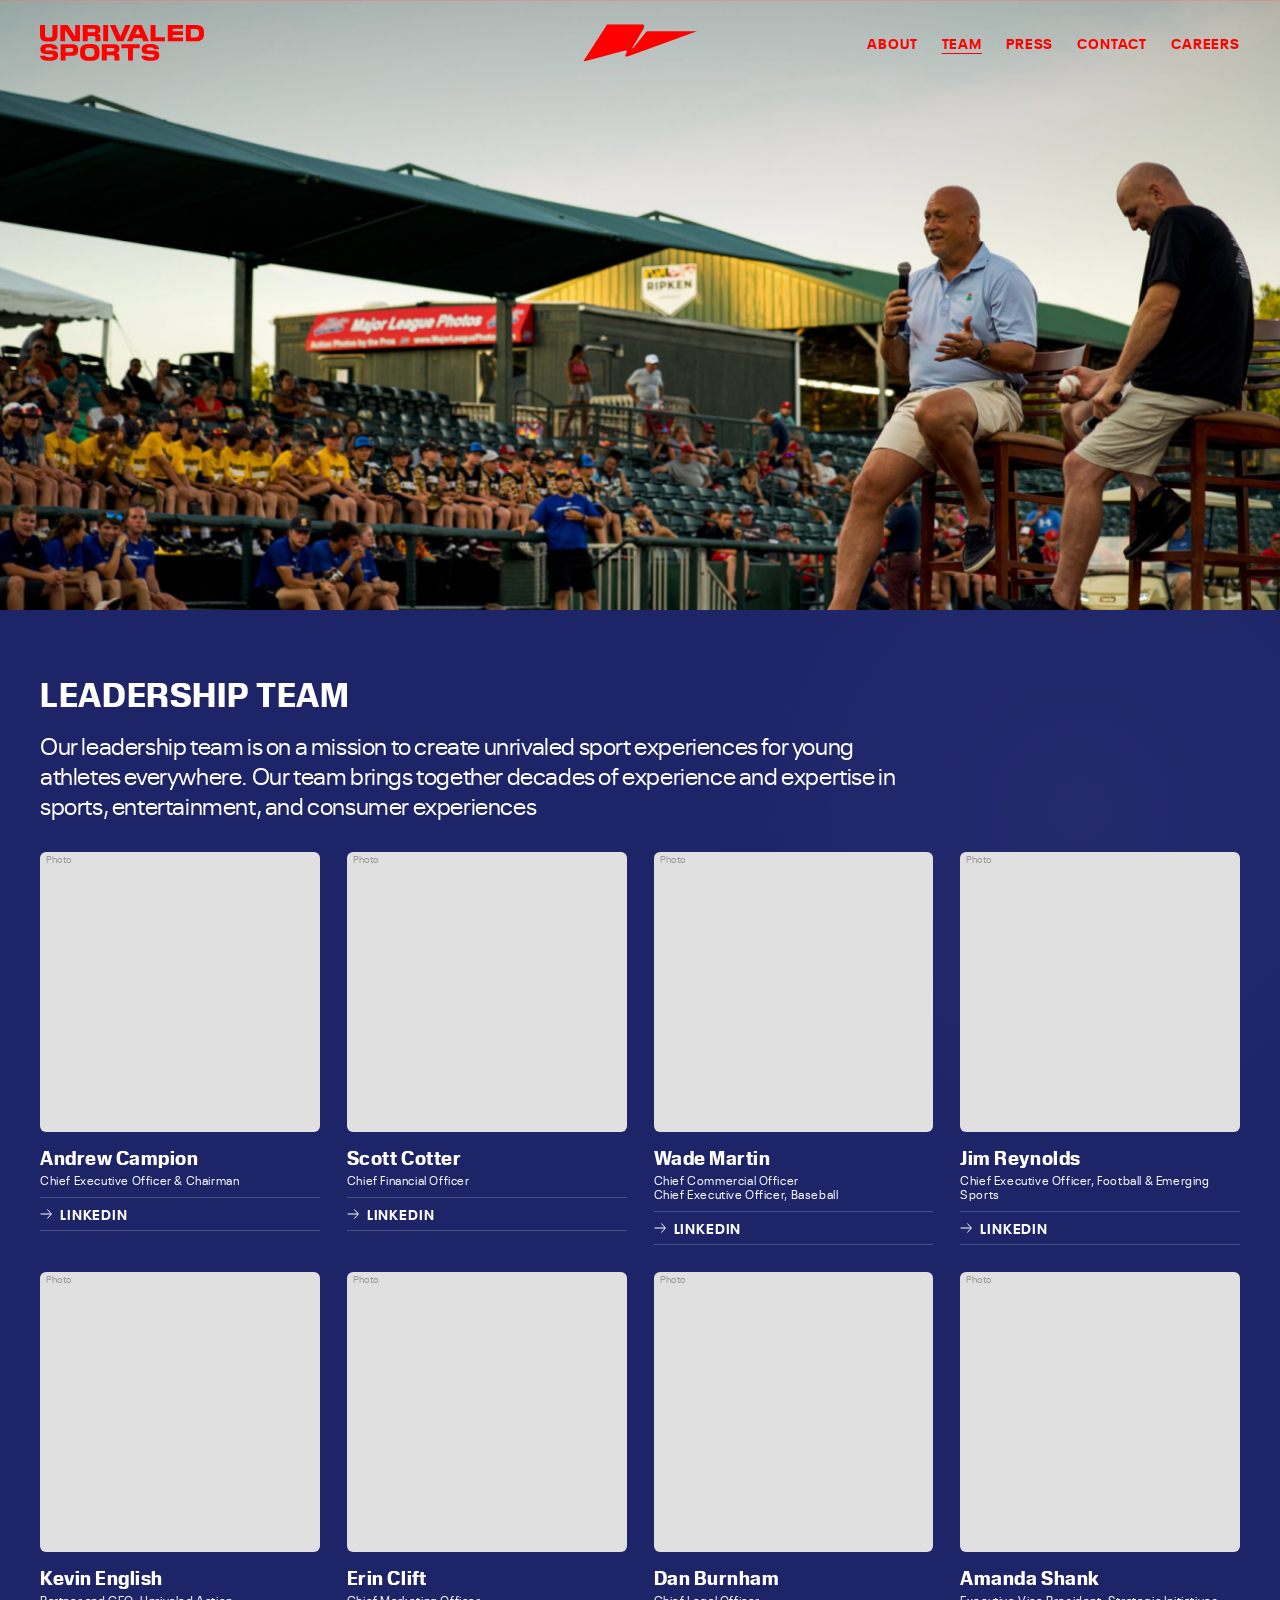
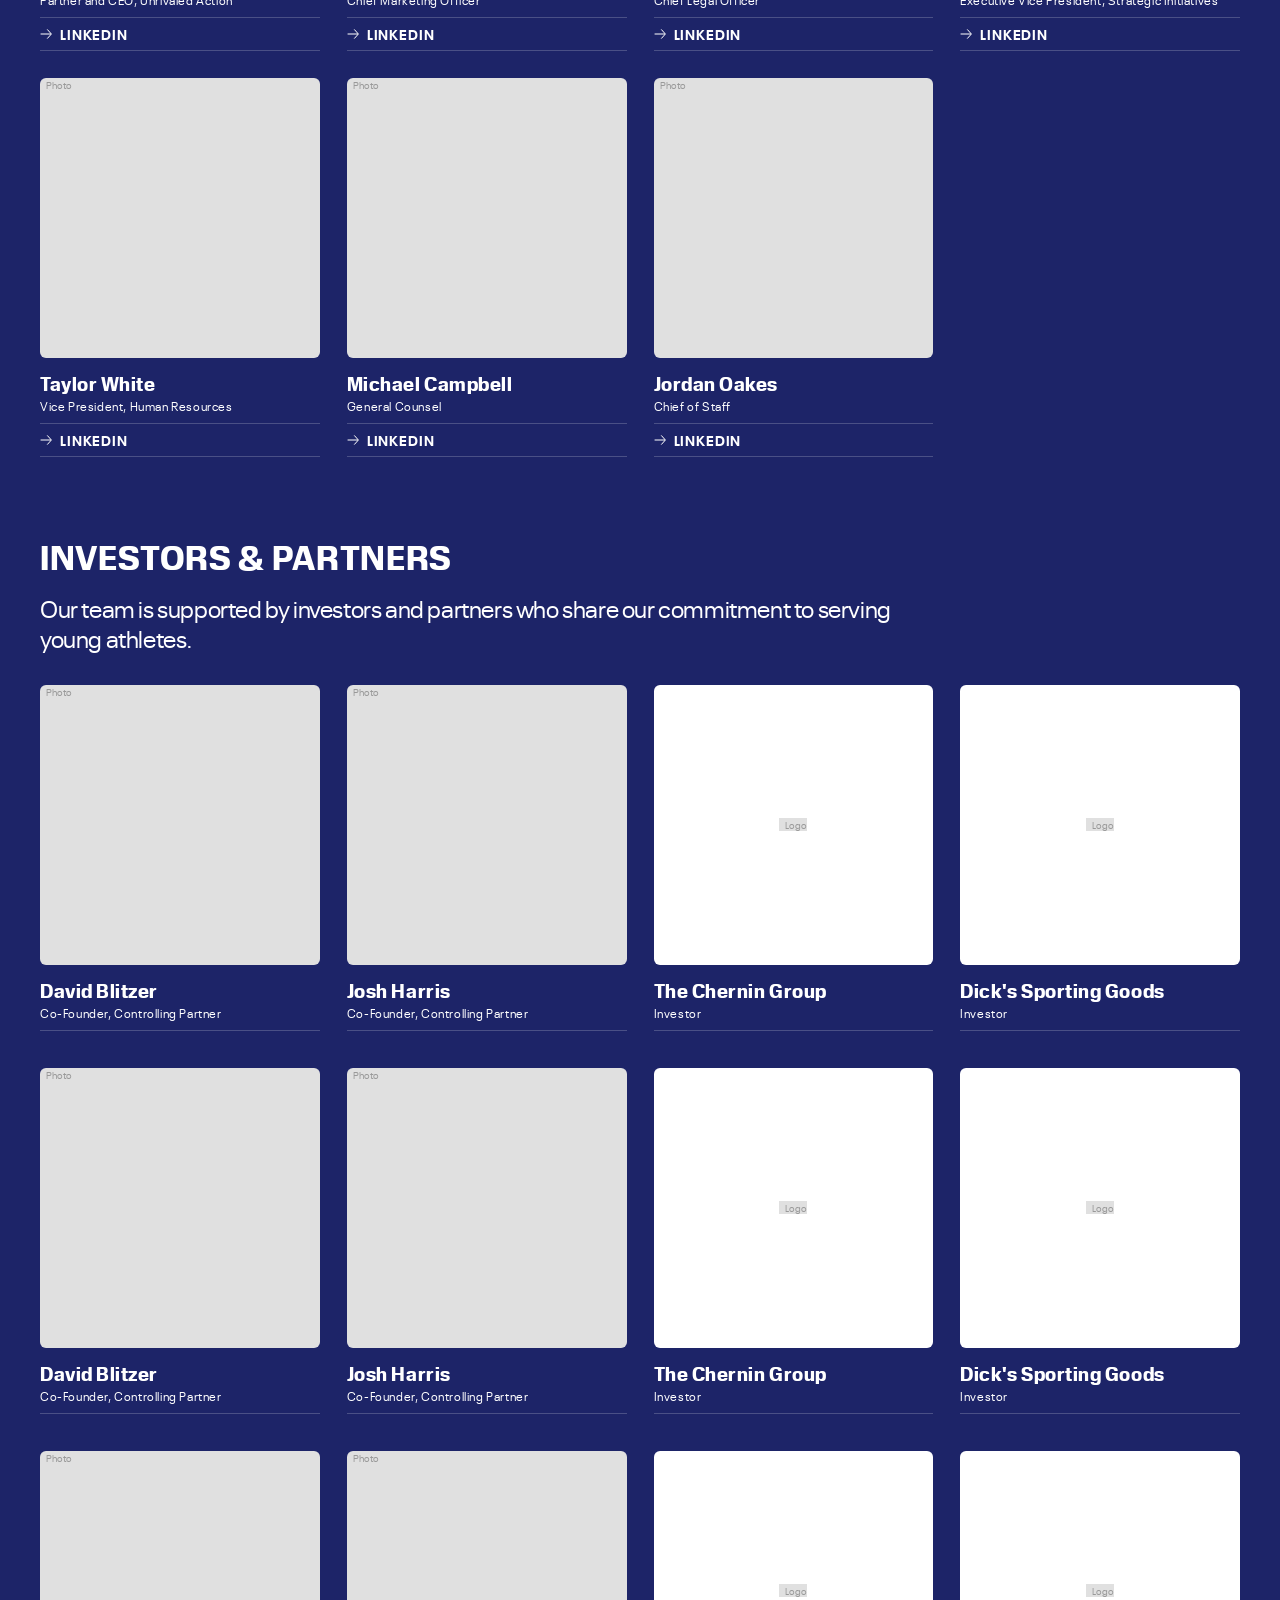
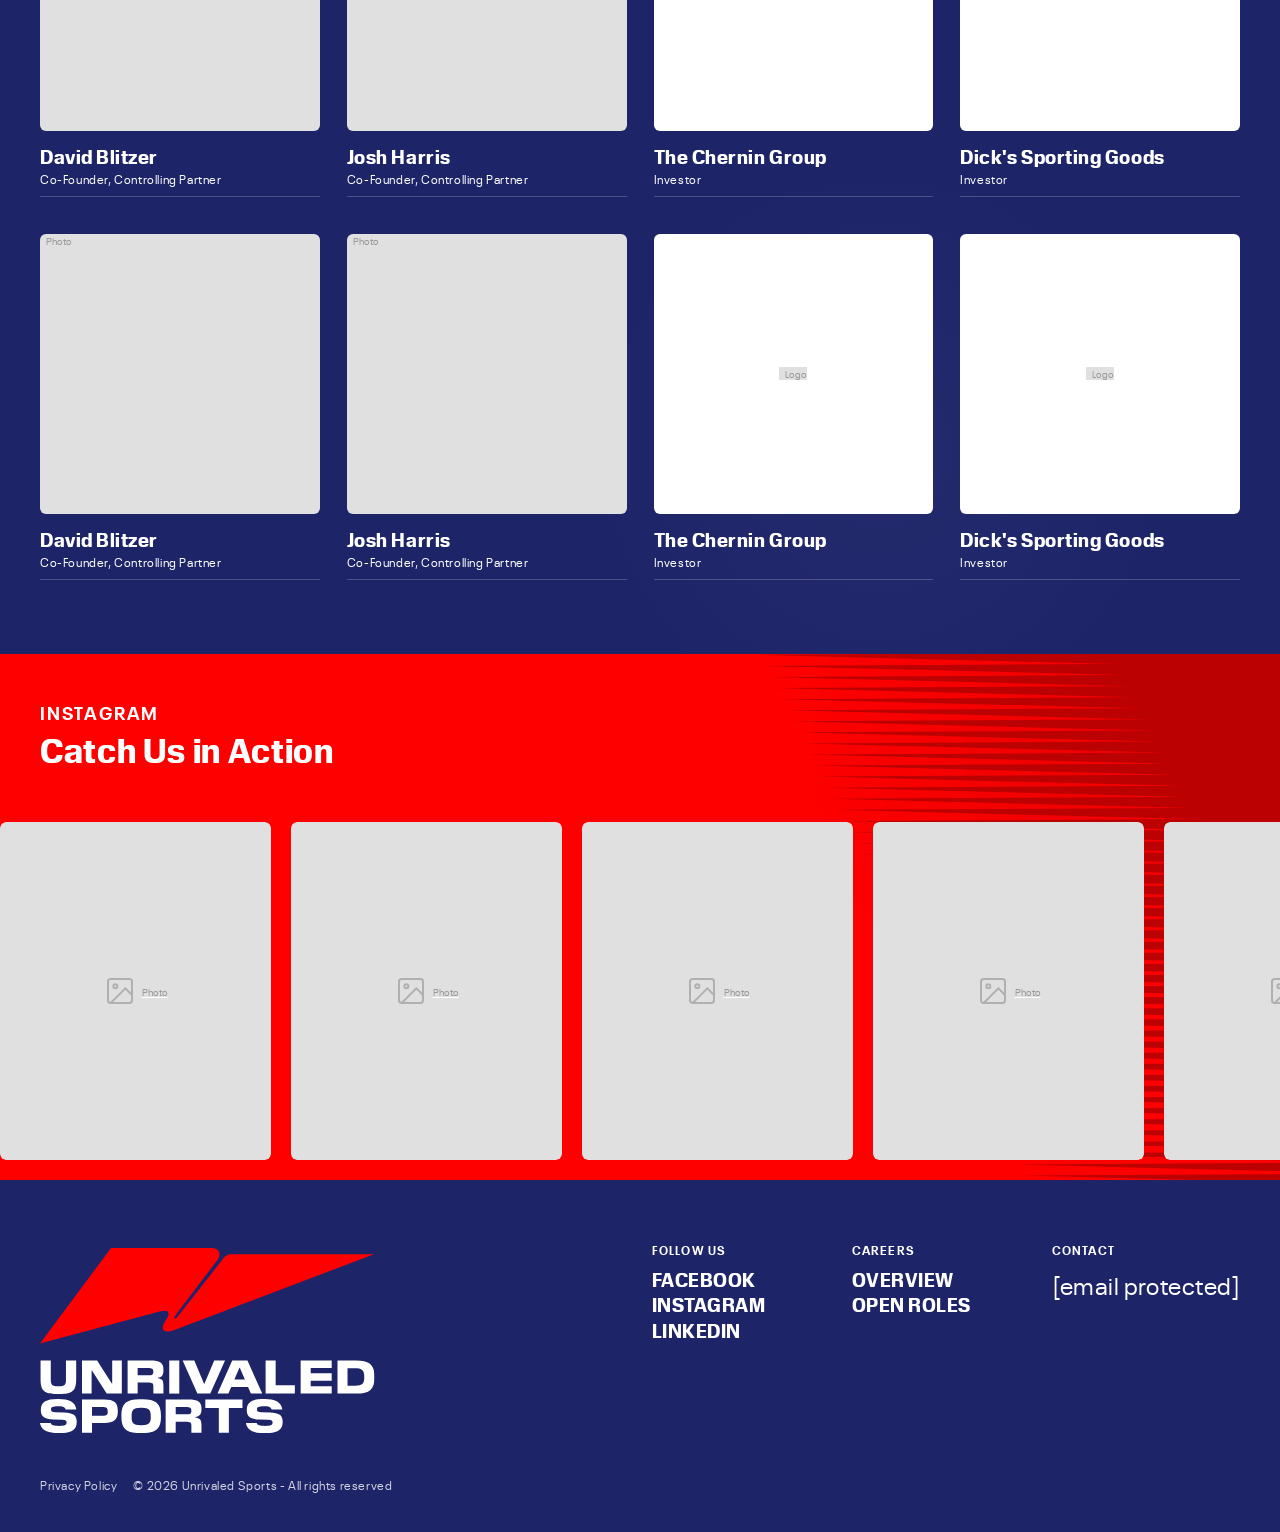
==== commit 4aee4db6: "Add LinkedIn profile URLs for leadership team Link each team member's LinkedIn button to their actua" ====
--- a/team.html
+++ b/team.html
@@ -862,17 +862,17 @@
     <div class="team-section__inner">
       <div class="team-section__header"><h1 class="team-section__headline">LEADERSHIP TEAM</h1><p class="team-section__desc">Our leadership team is on a mission to create unrivaled sport experiences for young athletes everywhere. Our team brings together decades of experience and expertise in sports, entertainment, and consumer experiences</p></div>
       <div class="team-grid" data-animate id="leadershipGrid">
-        <div class="team-card"><div class="team-card__photo"><div class="ph">Photo</div></div><p class="team-card__name">Andrew Campion</p><p class="team-card__title">Chief Executive Officer &amp; Chairman</p><div class="team-card__divider"></div><a href="#" class="team-card__link"><svg class="team-card__link-arrow" viewBox="0 0 14 12"><path d="M8.5 0.5L13.5 6L8.5 11.5M0.5 6H13"/></svg>LinkedIn</a><div class="team-card__divider--bottom"></div></div>
-        <div class="team-card"><div class="team-card__photo"><div class="ph">Photo</div></div><p class="team-card__name">Scott Cotter</p><p class="team-card__title">Chief Financial Officer</p><div class="team-card__divider"></div><a href="#" class="team-card__link"><svg class="team-card__link-arrow" viewBox="0 0 14 12"><path d="M8.5 0.5L13.5 6L8.5 11.5M0.5 6H13"/></svg>LinkedIn</a><div class="team-card__divider--bottom"></div></div>
-        <div class="team-card"><div class="team-card__photo"><div class="ph">Photo</div></div><p class="team-card__name">Wade Martin</p><p class="team-card__title">Chief Commercial Officer<br>Chief Executive Officer, Baseball</p><div class="team-card__divider"></div><a href="#" class="team-card__link"><svg class="team-card__link-arrow" viewBox="0 0 14 12"><path d="M8.5 0.5L13.5 6L8.5 11.5M0.5 6H13"/></svg>LinkedIn</a><div class="team-card__divider--bottom"></div></div>
-        <div class="team-card"><div class="team-card__photo"><div class="ph">Photo</div></div><p class="team-card__name">Jim Reynolds</p><p class="team-card__title">Chief Executive Officer, Football &amp; Emerging Sports</p><div class="team-card__divider"></div><a href="#" class="team-card__link"><svg class="team-card__link-arrow" viewBox="0 0 14 12"><path d="M8.5 0.5L13.5 6L8.5 11.5M0.5 6H13"/></svg>LinkedIn</a><div class="team-card__divider--bottom"></div></div>
-        <div class="team-card"><div class="team-card__photo"><div class="ph">Photo</div></div><p class="team-card__name">Kevin English</p><p class="team-card__title">Partner and CEO, Unrivaled Action</p><div class="team-card__divider"></div><a href="#" class="team-card__link"><svg class="team-card__link-arrow" viewBox="0 0 14 12"><path d="M8.5 0.5L13.5 6L8.5 11.5M0.5 6H13"/></svg>LinkedIn</a><div class="team-card__divider--bottom"></div></div>
-        <div class="team-card"><div class="team-card__photo"><div class="ph">Photo</div></div><p class="team-card__name">Erin Clift</p><p class="team-card__title">Chief Marketing Officer</p><div class="team-card__divider"></div><a href="#" class="team-card__link"><svg class="team-card__link-arrow" viewBox="0 0 14 12"><path d="M8.5 0.5L13.5 6L8.5 11.5M0.5 6H13"/></svg>LinkedIn</a><div class="team-card__divider--bottom"></div></div>
-        <div class="team-card"><div class="team-card__photo"><div class="ph">Photo</div></div><p class="team-card__name">Dan Burnham</p><p class="team-card__title">Chief Legal Officer</p><div class="team-card__divider"></div><a href="#" class="team-card__link"><svg class="team-card__link-arrow" viewBox="0 0 14 12"><path d="M8.5 0.5L13.5 6L8.5 11.5M0.5 6H13"/></svg>LinkedIn</a><div class="team-card__divider--bottom"></div></div>
-        <div class="team-card"><div class="team-card__photo"><div class="ph">Photo</div></div><p class="team-card__name">Amanda Shank</p><p class="team-card__title">Executive Vice President, Strategic Initiatives</p><div class="team-card__divider"></div><a href="#" class="team-card__link"><svg class="team-card__link-arrow" viewBox="0 0 14 12"><path d="M8.5 0.5L13.5 6L8.5 11.5M0.5 6H13"/></svg>LinkedIn</a><div class="team-card__divider--bottom"></div></div>
-        <div class="team-card"><div class="team-card__photo"><div class="ph">Photo</div></div><p class="team-card__name">Taylor White</p><p class="team-card__title">Vice President, Human Resources</p><div class="team-card__divider"></div><a href="#" class="team-card__link"><svg class="team-card__link-arrow" viewBox="0 0 14 12"><path d="M8.5 0.5L13.5 6L8.5 11.5M0.5 6H13"/></svg>LinkedIn</a><div class="team-card__divider--bottom"></div></div>
-        <div class="team-card"><div class="team-card__photo"><div class="ph">Photo</div></div><p class="team-card__name">Michael Campbell</p><p class="team-card__title">General Counsel</p><div class="team-card__divider"></div><a href="#" class="team-card__link"><svg class="team-card__link-arrow" viewBox="0 0 14 12"><path d="M8.5 0.5L13.5 6L8.5 11.5M0.5 6H13"/></svg>LinkedIn</a><div class="team-card__divider--bottom"></div></div>
-        <div class="team-card"><div class="team-card__photo"><div class="ph">Photo</div></div><p class="team-card__name">Jordan Oakes</p><p class="team-card__title">Chief of Staff</p><div class="team-card__divider"></div><a href="#" class="team-card__link"><svg class="team-card__link-arrow" viewBox="0 0 14 12"><path d="M8.5 0.5L13.5 6L8.5 11.5M0.5 6H13"/></svg>LinkedIn</a><div class="team-card__divider--bottom"></div></div>
+        <div class="team-card"><div class="team-card__photo"><div class="ph">Photo</div></div><p class="team-card__name">Andrew Campion</p><p class="team-card__title">Chief Executive Officer &amp; Chairman</p><div class="team-card__divider"></div><a href="https://linkedin.com/in/andrew-campion-69069b4" target="_blank" rel="noopener noreferrer" class="team-card__link"><svg class="team-card__link-arrow" viewBox="0 0 14 12"><path d="M8.5 0.5L13.5 6L8.5 11.5M0.5 6H13"/></svg>LinkedIn</a><div class="team-card__divider--bottom"></div></div>
+        <div class="team-card"><div class="team-card__photo"><div class="ph">Photo</div></div><p class="team-card__name">Scott Cotter</p><p class="team-card__title">Chief Financial Officer</p><div class="team-card__divider"></div><a href="https://linkedin.com/in/scottmcotter" target="_blank" rel="noopener noreferrer" class="team-card__link"><svg class="team-card__link-arrow" viewBox="0 0 14 12"><path d="M8.5 0.5L13.5 6L8.5 11.5M0.5 6H13"/></svg>LinkedIn</a><div class="team-card__divider--bottom"></div></div>
+        <div class="team-card"><div class="team-card__photo"><div class="ph">Photo</div></div><p class="team-card__name">Wade Martin</p><p class="team-card__title">Chief Commercial Officer<br>Chief Executive Officer, Baseball</p><div class="team-card__divider"></div><a href="https://linkedin.com/in/wadecmartin" target="_blank" rel="noopener noreferrer" class="team-card__link"><svg class="team-card__link-arrow" viewBox="0 0 14 12"><path d="M8.5 0.5L13.5 6L8.5 11.5M0.5 6H13"/></svg>LinkedIn</a><div class="team-card__divider--bottom"></div></div>
+        <div class="team-card"><div class="team-card__photo"><div class="ph">Photo</div></div><p class="team-card__name">Jim Reynolds</p><p class="team-card__title">Chief Executive Officer, Football &amp; Emerging Sports</p><div class="team-card__divider"></div><a href="https://linkedin.com/in/jim-reynolds-222b053" target="_blank" rel="noopener noreferrer" class="team-card__link"><svg class="team-card__link-arrow" viewBox="0 0 14 12"><path d="M8.5 0.5L13.5 6L8.5 11.5M0.5 6H13"/></svg>LinkedIn</a><div class="team-card__divider--bottom"></div></div>
+        <div class="team-card"><div class="team-card__photo"><div class="ph">Photo</div></div><p class="team-card__name">Kevin English</p><p class="team-card__title">Partner and CEO, Unrivaled Action</p><div class="team-card__divider"></div><a href="https://linkedin.com/in/kevin-english-4797626" target="_blank" rel="noopener noreferrer" class="team-card__link"><svg class="team-card__link-arrow" viewBox="0 0 14 12"><path d="M8.5 0.5L13.5 6L8.5 11.5M0.5 6H13"/></svg>LinkedIn</a><div class="team-card__divider--bottom"></div></div>
+        <div class="team-card"><div class="team-card__photo"><div class="ph">Photo</div></div><p class="team-card__name">Erin Clift</p><p class="team-card__title">Chief Marketing Officer</p><div class="team-card__divider"></div><a href="https://linkedin.com/in/erin-clift-2957502" target="_blank" rel="noopener noreferrer" class="team-card__link"><svg class="team-card__link-arrow" viewBox="0 0 14 12"><path d="M8.5 0.5L13.5 6L8.5 11.5M0.5 6H13"/></svg>LinkedIn</a><div class="team-card__divider--bottom"></div></div>
+        <div class="team-card"><div class="team-card__photo"><div class="ph">Photo</div></div><p class="team-card__name">Dan Burnham</p><p class="team-card__title">Chief Legal Officer</p><div class="team-card__divider"></div><a href="https://linkedin.com/in/dan-burnham-06b38375" target="_blank" rel="noopener noreferrer" class="team-card__link"><svg class="team-card__link-arrow" viewBox="0 0 14 12"><path d="M8.5 0.5L13.5 6L8.5 11.5M0.5 6H13"/></svg>LinkedIn</a><div class="team-card__divider--bottom"></div></div>
+        <div class="team-card"><div class="team-card__photo"><div class="ph">Photo</div></div><p class="team-card__name">Amanda Shank</p><p class="team-card__title">Executive Vice President, Strategic Initiatives</p><div class="team-card__divider"></div><a href="https://linkedin.com/in/amandajdshank" target="_blank" rel="noopener noreferrer" class="team-card__link"><svg class="team-card__link-arrow" viewBox="0 0 14 12"><path d="M8.5 0.5L13.5 6L8.5 11.5M0.5 6H13"/></svg>LinkedIn</a><div class="team-card__divider--bottom"></div></div>
+        <div class="team-card"><div class="team-card__photo"><div class="ph">Photo</div></div><p class="team-card__name">Taylor White</p><p class="team-card__title">Vice President, Human Resources</p><div class="team-card__divider"></div><a href="https://linkedin.com/in/taylor-a-white" target="_blank" rel="noopener noreferrer" class="team-card__link"><svg class="team-card__link-arrow" viewBox="0 0 14 12"><path d="M8.5 0.5L13.5 6L8.5 11.5M0.5 6H13"/></svg>LinkedIn</a><div class="team-card__divider--bottom"></div></div>
+        <div class="team-card"><div class="team-card__photo"><div class="ph">Photo</div></div><p class="team-card__name">Michael Campbell</p><p class="team-card__title">General Counsel</p><div class="team-card__divider"></div><a href="https://linkedin.com/in/michael-campbell-0272b039" target="_blank" rel="noopener noreferrer" class="team-card__link"><svg class="team-card__link-arrow" viewBox="0 0 14 12"><path d="M8.5 0.5L13.5 6L8.5 11.5M0.5 6H13"/></svg>LinkedIn</a><div class="team-card__divider--bottom"></div></div>
+        <div class="team-card"><div class="team-card__photo"><div class="ph">Photo</div></div><p class="team-card__name">Jordan Oakes</p><p class="team-card__title">Chief of Staff</p><div class="team-card__divider"></div><a href="https://linkedin.com/in/oakesjordan" target="_blank" rel="noopener noreferrer" class="team-card__link"><svg class="team-card__link-arrow" viewBox="0 0 14 12"><path d="M8.5 0.5L13.5 6L8.5 11.5M0.5 6H13"/></svg>LinkedIn</a><div class="team-card__divider--bottom"></div></div>
       </div>
 
       <div class="team-section__divider"></div>
